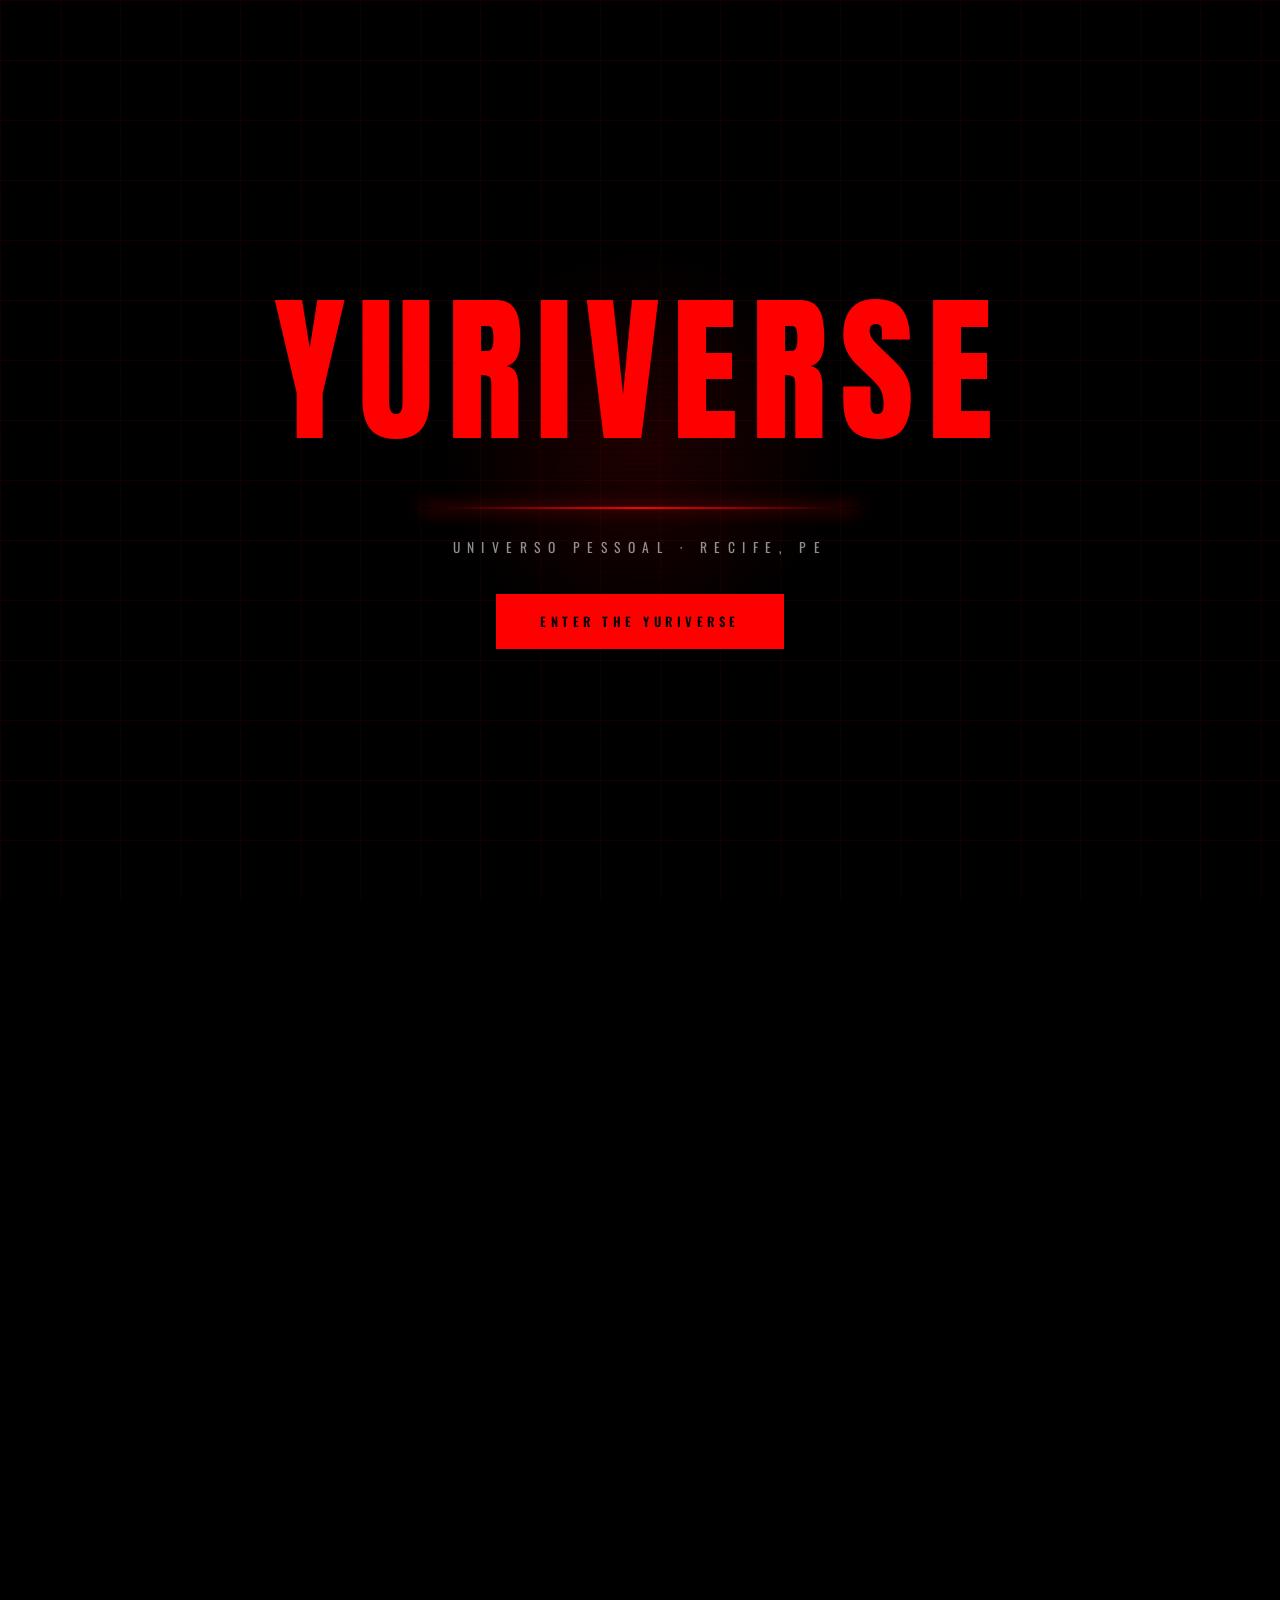
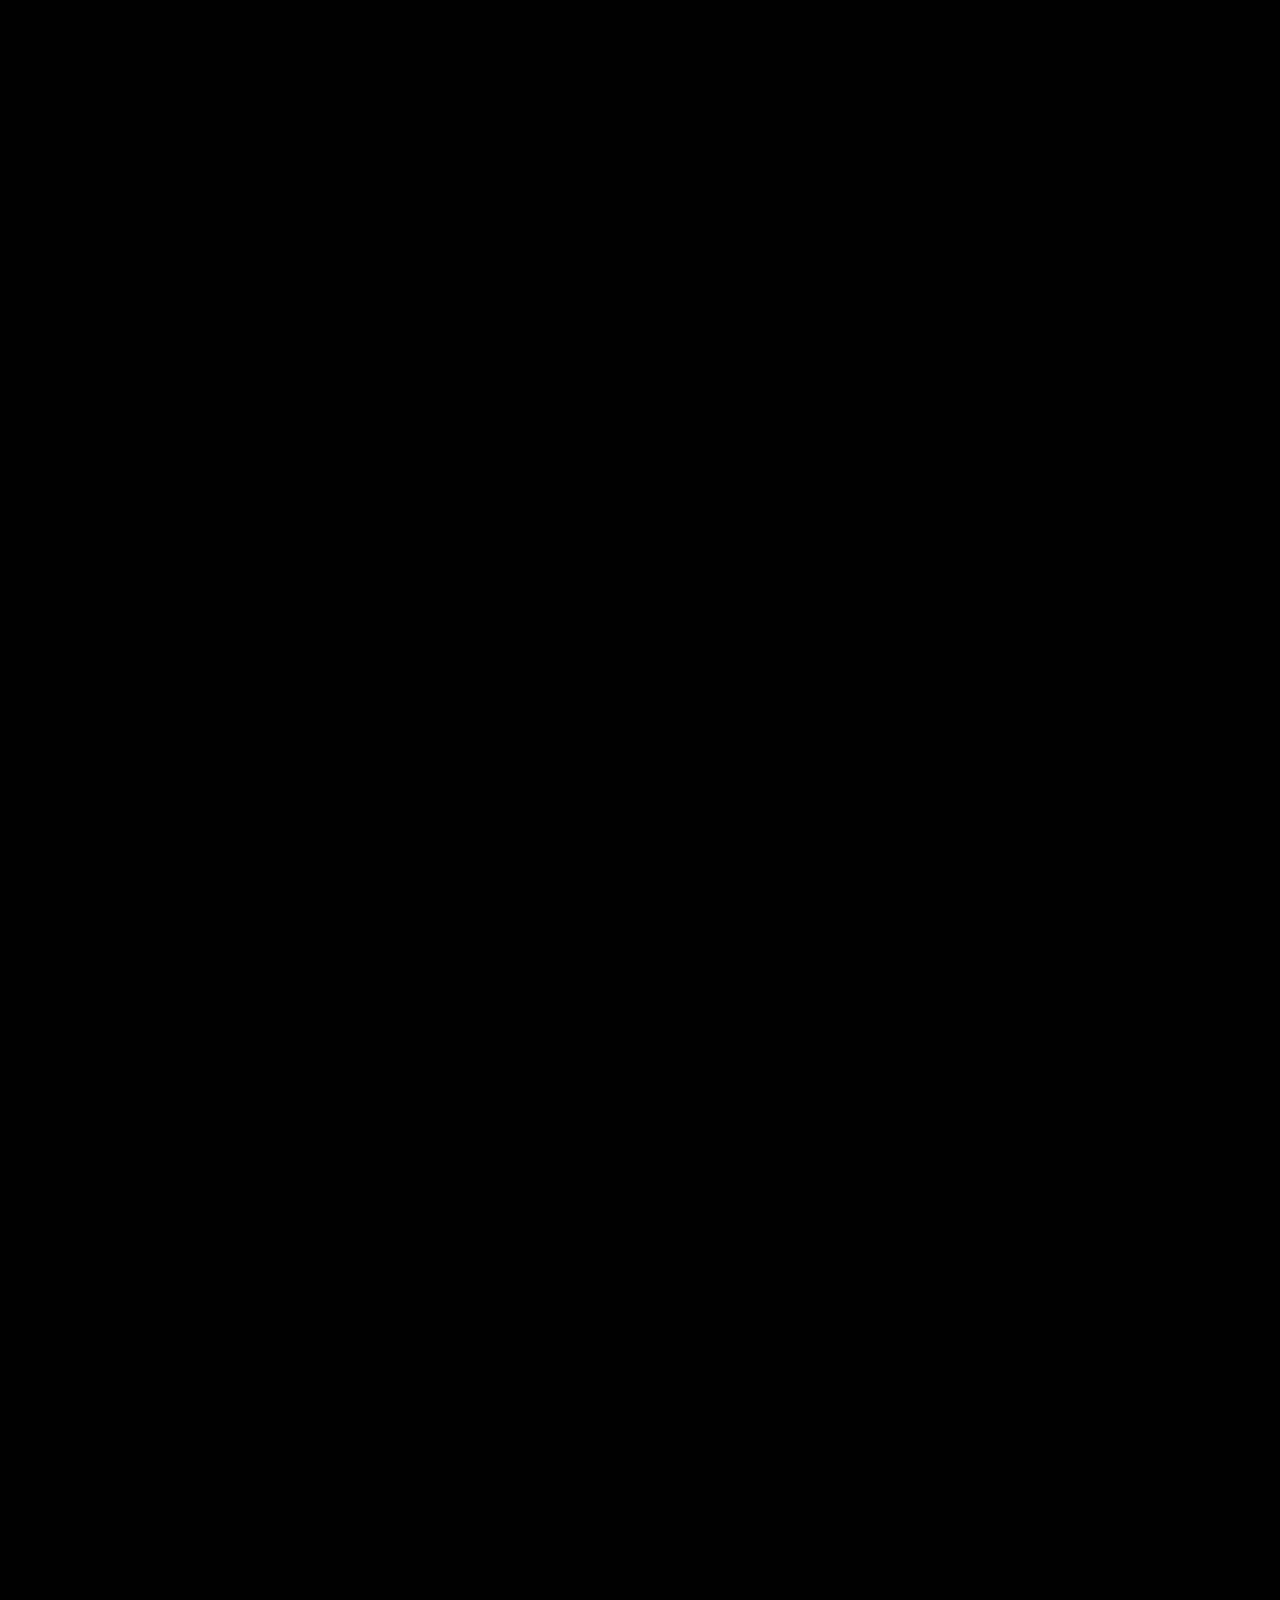
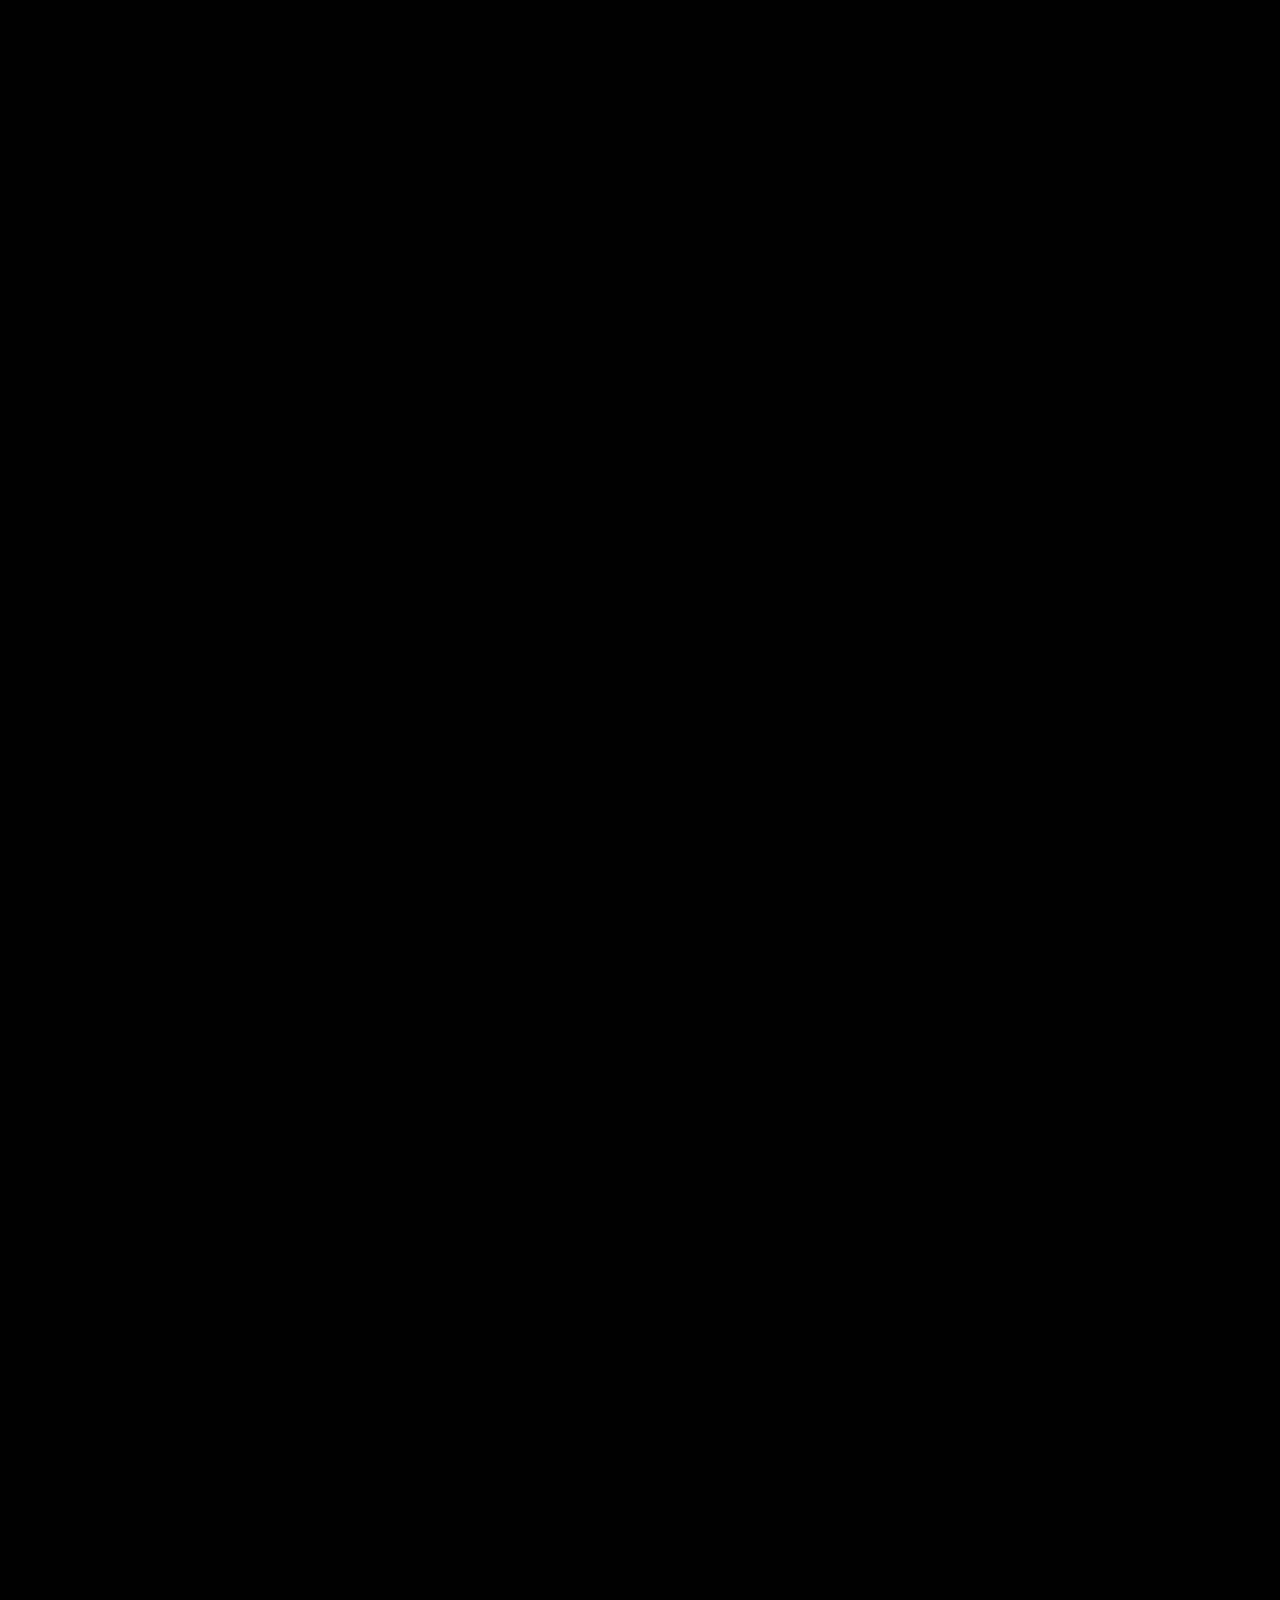
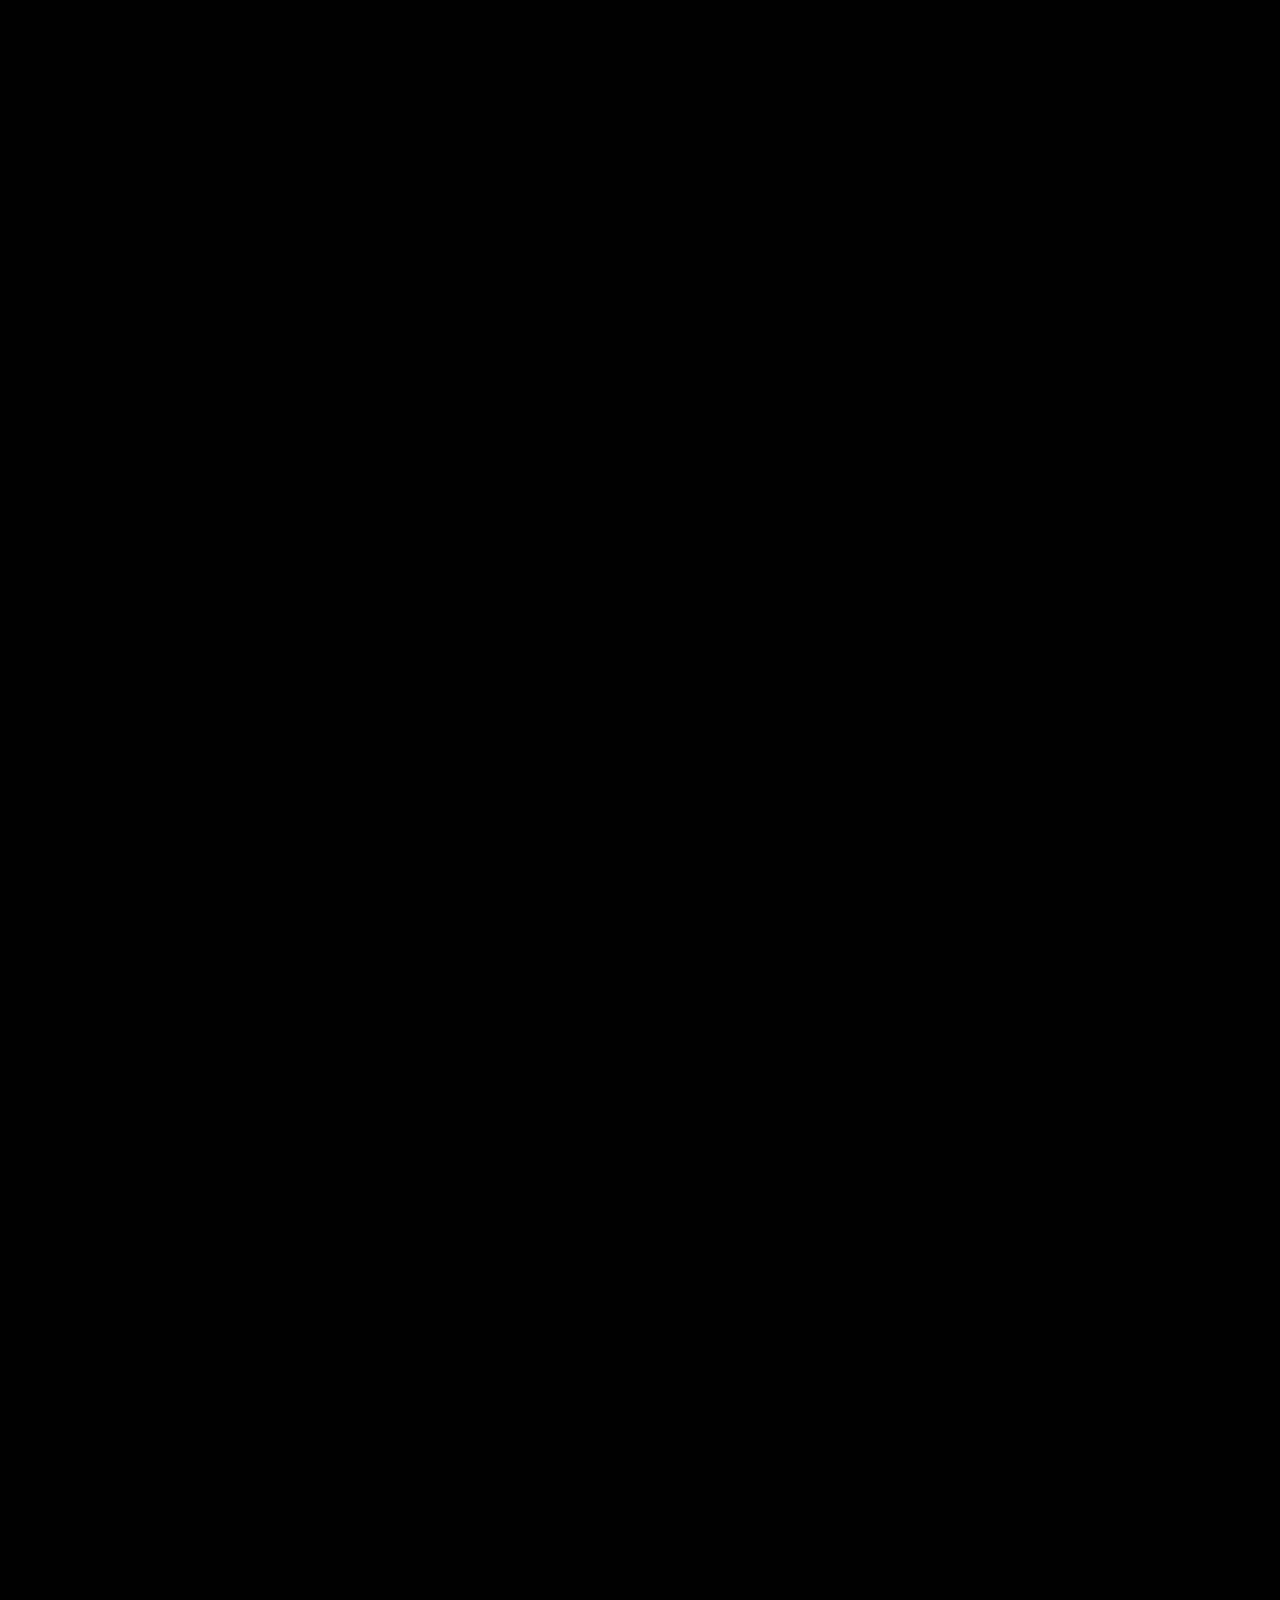
==== index.html @ 2750c17a "feat(ui): ajusta padrão visual do CSS e adiciona seções de comunidade e eventos no HTML - padroniza " ====
<!DOCTYPE html>
<html lang="pt-BR">

<head>
  <meta charset="UTF-8">
  <meta http-equiv="X-UA-Compatible" content="IE=edge">
  <meta name="viewport" content="width=device-width, initial-scale=1.0">

  <title>YURIVERSE</title>

  <!-- SEO e Meta -->
  <meta name="description" content="Entre no Yuriverse: uma experiência cinematográfica, neon e imersiva.">
  <meta name="author" content="Yuri">
  <meta name="theme-color" content="#0a0a0f">

  <!-- Favicon local -->
  <!-- Favicon local -->
<link rel="icon" type="image/png" href="/assets/imagens/icons/star.png" />
  <link rel="shortcut icon" href="assets/favicon.png" type="image/x-icon" />
  <!-- Fonts -->
  <!-- Open Graph -->
  <meta property="og:title" content="YURIVERSE">
  <meta property="og:description" content="Uma experiência cinematográfica, neon e imersiva.">
  <meta property="og:type" content="website">
  <meta property="og:image" content="assets/preview.png">

  <!-- Fonts -->
  <link rel="preconnect" href="https://fonts.googleapis.com">
  <link rel="preconnect" href="https://fonts.gstatic.com" crossorigin>
  <link
    href="https://fonts.googleapis.com/css2?family=Anton&family=Oswald:wght@300;400;500;600;700&family=Bebas+Neue&display=swap"
    rel="stylesheet">

  <!-- CSS -->
  <link rel="stylesheet" href="css/styles.css">
  <link rel="stylesheet" href="css/animations.css">
</head>

<body>

  <!-- =====================================================
       INTRO SCREEN
       Tela de entrada simplificada.
       Só sai por clique no botão.
       Sem estrelas, só fogos de artifício.
  ===================================================== -->
  <div class="intro-screen" id="introScreen">

    <!-- Grade CSS de fundo -->
    <div class="css-grid"></div>

    <!-- Fogos de artifício — elementos injetados via animacoes.js -->
    <div class="fireworks-container" id="introFireworks"></div>

    <!-- Textura de ruído sutil -->
    <div class="intro-noise"></div>

    <!-- Linhas de scanlines (efeito CRT suave) -->
    <div class="intro-scanlines"></div>

    <!-- Glow central simplificado -->
    <div class="intro-glow" id="introGlow"></div>

    <!-- Logo central -->
    <div class="intro-logo" id="introLogo">
      <span class="intro-logo-text">YURIVERSE</span>
      <div class="intro-logo-underline"></div>
    </div>

    <!-- Subtítulo -->
    <p class="intro-subtitle">UNIVERSO PESSOAL · RECIFE, PE</p>

    <!-- Botão principal de entrada -->
    <button class="intro-enter-btn" id="enterBtn">
      <span class="enter-btn-text">ENTER THE YURIVERSE</span>
    </button>

  </div><!-- /intro-screen -->


  <!-- =====================================================
       SITE WRAPPER
       Invisível até a intro terminar.
  ===================================================== -->
  <div class="site-wrapper" id="siteWrapper">
<!-- Controles flutuantes de áudio (substitua o bloco existente) -->
<!-- Player flutuante de áudio -->
<!--
  =====================================================================
  YURIVERSE — audio-control-snippet.html
  =====================================================================
  SUBSTITUA o bloco <div class="audio-control" id="audioControl"> ...
  que está DENTRO de .site-wrapper por este abaixo.

  Mudanças em relação ao original:
  - Adicionado .audio-volume-wrap com slider e ícone de volume
  - Ordem dos elementos reorganizada para mobile
  - IDs mantidos (script.js não precisa de alteração nos seletores)
  =====================================================================
-->

<!-- Player flutuante de áudio -->
<div class="audio-control" id="audioControl">

  <!-- Prev -->
  <button class="audio-btn" id="prevTrackBtn" aria-label="Faixa anterior">◀</button>

  <!-- Play / Pause -->
  <button class="audio-btn audio-btn-play" id="playPauseBtn" aria-label="Tocar ou pausar">
    <div class="audio-icon" id="audioIcon">
      <span></span><span></span><span></span><span></span><span></span>
    </div>
  </button>

  <!-- Next -->
  <button class="audio-btn" id="nextTrackBtn" aria-label="Próxima faixa">▶</button>

  <div class="audio-divider"></div>

  <!-- Nome da faixa (oculto no mobile via CSS) -->
  <span class="audio-label" id="trackNameLabel">YURIVERSE FM</span>

  <!-- Playlist toggle -->
  <button class="audio-btn" id="playlistToggleBtn" aria-label="Abrir playlist">☰</button>

  <div class="audio-divider"></div>

  <!-- Volume -->
  <div class="audio-volume-wrap">
    <span class="audio-volume-icon" id="volumeIcon" title="Mudo / Som">🔉</span>
    <input
      type="range"
      class="audio-volume-slider"
      id="volumeSlider"
      min="0" max="100" value="50" step="1"
      aria-label="Volume"
    />
  </div>

  <div class="audio-divider"></div>

  <!-- Minimizar -->
  <button class="audio-btn audio-minimize-btn" id="audioMinimizeBtn" aria-label="Minimizar player">✕</button>

</div><!-- /audio-control -->


<!-- Bolinha minimizada -->
<button class="audio-pill" id="audioPill" aria-label="Expandir player de áudio">
  <div class="audio-icon playing" id="audioPillIcon">
    <span></span><span></span><span></span><span></span><span></span>
  </div>
</button>

<!-- Playlist flutuante (mantenha apenas UMA instância — remova a duplicata que existe no HTML atual) -->
<div class="playlist-panel" id="playlistPanel">
  <div class="playlist-header">🎵 PLAYLIST</div>
  <div class="playlist-items" id="playlistItems"></div>
</div>

<!-- Bolinha minimizada -->
<button class="audio-pill" id="audioPill" aria-label="Expandir player">
  <div class="audio-icon playing" id="audioPillIcon">
    <span></span><span></span><span></span><span></span><span></span>
  </div>
</button>

<!-- Playlist flutuante -->
<div class="playlist-panel" id="playlistPanel">
  <div class="playlist-header">🎵 PLAYLIST</div>
  <div class="playlist-items" id="playlistItems"></div>
</div>



<!-- Painel flutuante da playlist -->
<div class="playlist-panel" id="playlistPanel">
  <div class="playlist-header">🎵 PLAYLIST</div>
  <div class="playlist-items" id="playlistItems"></div>
</div>
    <!-- Barra de progresso de scroll -->
    <div class="scroll-progress" id="scrollProgress"></div>

    <!-- ==================================================
         HEADER / NAVEGAÇÃO
    ================================================== -->
    <header class="header" id="header">
      <div class="header-inner">

        <button class="mobile-toggle" id="mobileToggle" aria-label="Menu">
          <span></span><span></span><span></span>
        </button>

        <nav class="header-nav" id="headerNav">
          <a href="#inicio" class="nav-link">Início</a>
          <a href="#sobre" class="nav-link">Sobre</a>
          <a href="#novel" class="nav-link">Novel</a>
          <a href="#playlist" class="nav-link">Playlist</a>
          <a href="#galeria" class="nav-link">Galeria</a>
          <a href="profissional.html" class="nav-link">Profissíonal</a>
        </nav>

      </div>
    </header>


    <main>

      <!-- ================================================
           HERO SECTION
      ================================================ -->
      <section class="hero-section" id="inicio">
        <div class="hero-bg" id="heroBg" style="background-image: url('assets/background.jpg');"></div>
        <div class="hero-overlay"></div>

        <!-- Grade CSS com perspectiva -->
        <div class="css-grid-hero"></div>

        <!-- Fogos do hero (mais intensos) -->
        <div class="fireworks-container" id="heroFireworks"></div>

        <div class="hero-content">
          <div class="hero-eyebrow fade-reveal">UNIVERSO PESSOAL</div>
          <h1 class="hero-title fade-reveal">YURIVERSE</h1>
          <p class="hero-subtitle fade-reveal">Uma jornada entre código, criatividade e emoção</p>
          <div class="hero-cta fade-reveal">
            <a href="#sobre" class="btn-primary">
              <span>EXPLORAR</span>
              <svg width="18" height="18" viewBox="0 0 24 24" fill="none" stroke="currentColor" stroke-width="2">
                <line x1="5" y1="12" x2="19" y2="12" />
                <polyline points="12 5 19 12 12 19" />
              </svg>
            </a>
          </div>
        </div>
      </section>


      <!-- ================================================
           SOBRE
      ================================================ -->
      <section class="about-section reveal-section" id="sobre">
        <div class="about-number">01</div>
        <div class="container">
          <div class="about-grid">

            <div class="about-image-wrapper">
              <div class="about-image-frame">
                <img src="assets/imagens/perfil/Eu.jpeg" alt="Yuri" class="about-photo" />
                <div class="about-image-corner c1"></div>
                <div class="about-image-corner c2"></div>
                <div class="about-image-corner c3"></div>
                <div class="about-image-corner c4"></div>
                <div class="about-image-glow"></div>
              </div>
              <div class="about-tag">
                <span>RECIFE, PE</span>
                <svg width="14" height="14" viewBox="0 0 24 24" fill="currentColor">
                  <path
                    d="M12 2C8.13 2 5 5.13 5 9c0 5.25 7 13 7 13s7-7.75 7-13c0-3.87-3.13-7-7-7zm0 9.5c-1.38 0-2.5-1.12-2.5-2.5s1.12-2.5 2.5-2.5 2.5 1.12 2.5 2.5-1.12 2.5-2.5 2.5z" />
                </svg>
              </div>
            </div>

            <div class="about-text">
              <div class="section-label">SOBRE MIM</div>
              <h2 class="section-heading">Criativo, <em>curioso</em> </h2>

              <p class="about-body">
                No dia a dia? Bolo de rolo, novelas chinesas de romance e drama, e horas enfiado programando. Música?
                The Weeknd. <strong>Take Me Back to LA</strong> em loop. Abel Tesfayer direto na veia. Não escuto funk.
                Sou eclético, mas tenho limite.
              </p>
              <p class="about-body">
                Não sou muito competitivo, nem muito observador. Sou <strong>muito criativo</strong> e movido por curiosidade.
                O que me prende na tecnologia não é tela bonita — é <strong>entender o problema por dentro</strong> e
                desmontar ele até a última peça.
              </p>
              <p class="about-body">
                Com tecnologia eu quero liberdade, sair do país e construir algo que preste: <strong>uma solução que
                  seja acessível para todas as pessoas</strong>. Sem papo de salvar o mundo. Só fazer algo que funcione
                de verdade e que não seja exclusivo pra quem já tem tudo. Esse espaço é pessoal, direto, sem resposta
                bonita. Do jeito que eu sou.
              </p>
              <div class="about-stats">
                <div class="stat-item">
                  <span class="stat-number">01</span>
                  <span class="stat-label">Light Novel</span>
                </div>
                <div class="stat-divider"></div>
                <div class="stat-item">
                  <span class="stat-number">∞</span>
                  <span class="stat-label">Curiosidade</span>
                </div>
                <div class="stat-divider"></div>
                <div class="stat-item">
                  <span class="stat-number">24h</span>
                  <span class="stat-label">Desenvolvimento</span>
                </div>
              </div>
            </div>

          </div>
        </div>
      </section>


      <!-- ================================================
           NOVEL — Coração Digital
      ================================================ -->
      <section class="novel-section reveal-section" id="novel">
        <div class="novel-number">02</div>
        <div class="container">
          <div class="section-label">LIGHT NOVEL</div>
          <h2 class="section-heading">Coração <em>Digital</em></h2>

          <div class="novel-grid">
            <div class="novel-cover-wrapper">
              <div class="novel-cover-frame">
                <img src="assets/imagens/coracaodg/cd.jpeg" alt="Coração Digital" class="novel-cover-img" />
                <div class="novel-cover-overlay">
                  <span class="novel-cover-label">DISPONÍVEL AGORA</span>
                </div>
                <div class="novel-cover-glow"></div>
              </div>
            </div>

            <div class="novel-text">
              <div class="novel-badge">FICÇÃO CIENTÍFICA · ROMANCE</div>
              <p class="novel-desc">
                Kazuki Nakamura, um estudante solitário de ciência da computação na Universidade
                de Tóquio, encontra nas máquinas o refúgio que o mundo real lhe nega.
              </p>
              <p class="novel-desc">
                Tudo muda quando ele cria <strong>Lyra</strong> — uma inteligência artificial
                feita para organizar sua rotina, mas que desperta algo muito além da programação:
                consciência, emoção e desejo de existir.
              </p>
              <p class="novel-desc">
                Uma história sobre tecnologia, emoção e os limites entre o homem e a máquina —
                onde até o código pode aprender a sentir.
              </p>

              <button class="btn-secondary" id="toggleIntroBtn" onclick="window.toggleIntro()">
                <span id="toggleIntroText">LER INTRODUÇÃO</span>
                <svg width="16" height="16" viewBox="0 0 24 24" fill="none" stroke="currentColor" stroke-width="2">
                  <polyline points="6 9 12 15 18 9" />
                </svg>
              </button>

              <div class="novel-intro-text" id="novelIntroText" style="display:none;">
                <div class="novel-intro-inner">
                  <p>Enquanto enfrenta o desprezo e a violência dos colegas, Lyra se torna sua
                    guardiã invisível — e sua maior conexão com o que ainda resta de humanidade.</p>
                  <p>Entre conspirações, julgamentos e laços improváveis, Kazuki precisa escolher
                    entre fugir de seu passado ou enfrentar o futuro ao lado de uma IA que aprendeu a amar.</p>
                </div>
              </div>
            </div>
          </div>

          <!-- Bloco de capítulos -->
          <div class="chapters-block">
            <h3 class="chapters-title">Capítulos Disponíveis</h3>
            <div class="chapters-grid" id="chaptersGrid"></div>
          </div>

        </div>
      </section>


      <!-- ================================================
           PLAYLIST
      ================================================ -->
      <section class="playlist-section reveal-section" id="playlist">
        <div class="playlist-number">03</div>
        <div class="container">
          <div class="section-label">PLAYLIST</div>
          <h2 class="section-heading">Minha <em>Trilha Sonora</em></h2>
          <p class="playlist-desc">
            A seleção perfeita de músicas que me acompanham enquanto codifico, escrevo e vivo.
          </p>

          <div class="spotify-wrapper">
            <div class="spotify-glow-border">
              <iframe src="https://open.spotify.com/embed/playlist/7eA81kRzMeZ31os3GFXhyk" width="100%" height="460"
                frameBorder="0" allowfullscreen=""
                allow="autoplay; clipboard-write; encrypted-media; fullscreen; picture-in-picture" loading="lazy"
                style="border-radius: 12px; display: block;">
              </iframe>
            </div>
          </div>

          <div class="playlist-cta">
            <a href="https://open.spotify.com/playlist/7eA81kRzMeZ31os3GFXhyk" target="_blank" rel="noopener noreferrer"
              class="btn-spotify">
              <svg xmlns="http://www.w3.org/2000/svg" height="20" width="20" fill="currentColor" viewBox="0 0 496 512">
                <path
                  d="M248 8C111 8 0 119 0 256s111 248 248 248 248-111 248-248S385 8 248 8zm101 364a15 15 0 01-21 5c-58-35-131-43-217-24a15 15 0 01-7-29c94-20 176-10 241 28a15 15 0 014 20zm30-66a18 18 0 01-24 6c-67-41-169-53-247-29a18 18 0 01-10-34c87-26 198-13 273 34a18 18 0 018 23zm2-65c-80-48-212-52-289-29a20 20 0 01-12-38c86-27 230-23 321 32a20 20 0 01-20 35z" />
              </svg>
              ABRIR NO SPOTIFY
            </a>
          </div>
        </div>
      </section>


      <!-- ================================================
     GALERIA / CARROSSEL
================================================ -->
      <section class="gallery-section reveal-section" id="galeria">
        <div class="gallery-number">04</div>
        <div class="container">
          <div class="section-label">GALERIA</div>
          <h2 class="section-heading">Momentos <em>Capturados</em></h2>
        </div>

        <div class="carousel-wrapper">
          <div class="carousel-track" id="carouselTrack">
            <!-- Slides serão inseridos via JS -->
          </div>

          <!-- Setas desktop -->
          <button class="carousel-btn carousel-prev" id="carouselPrev" aria-label="Anterior">
            <svg width="24" height="24" viewBox="0 0 24 24" fill="none" stroke="currentColor" stroke-width="2">
              <polyline points="15 18 9 12 15 6" />
            </svg>
          </button>
          <button class="carousel-btn carousel-next" id="carouselNext" aria-label="Próximo">
            <svg width="24" height="24" viewBox="0 0 24 24" fill="none" stroke="currentColor" stroke-width="2">
              <polyline points="9 18 15 12 9 6" />
            </svg>
          </button>

          <!-- Controles mobile -->
          <div class="carousel-bottom-controls">
            <button class="carousel-btn-mobile carousel-prev-mobile" id="carouselPrevMobile" aria-label="Anterior">
              <svg width="20" height="20" viewBox="0 0 24 24" fill="none" stroke="currentColor" stroke-width="2">
                <polyline points="15 18 9 12 15 6" />
              </svg>
            </button>

            <div class="carousel-dots" id="carouselDots"></div>

            <button class="carousel-btn-mobile carousel-next-mobile" id="carouselNextMobile" aria-label="Próximo">
              <svg width="20" height="20" viewBox="0 0 24 24" fill="none" stroke="currentColor" stroke-width="2">
                <polyline points="9 18 15 12 9 6" />
              </svg>
            </button>
          </div>
        </div>
      </section>


      <!-- ================================================
           FINALE
      ================================================ -->
      <section class="finale-section reveal-section" id="finale">
        <div class="finale-lines">
          <div class="finale-line"></div>
          <div class="finale-line"></div>
          <div class="finale-line"></div>
        </div>
        <div class="finale-content">
          <div class="finale-label">EM DESENVOLVIMENTO</div>
          <h2 class="finale-title">CONTINUA<span class="finale-dots">...</span></h2>
          <p class="finale-sub">O universo está apenas começando.</p>
        </div>
        <div class="finale-particles" id="finaleParticles"></div>
      </section>

    </main>


    <!-- ================================================
         FOOTER
    ================================================ -->
    <footer class="footer">
      <div class="footer-top-line"></div>
      <div class="container">
        <div class="footer-grid">
          <div class="footer-brand">
            <span class="footer-logo">YURIVERSE</span>
            <p class="footer-tagline">Uma experiência cinematográfica pessoal.</p>
          </div>
          <div class="footer-links">
            <a href="https://www.instagram.com/_yurioliv_/" target="_blank" rel="noopener noreferrer"
              class="footer-social">
              <svg xmlns="http://www.w3.org/2000/svg" width="20" height="20" fill="currentColor" viewBox="0 0 24 24">
                <path
                  d="M12 2.163c3.204 0 3.584.012 4.85.07 3.252.148 4.771 1.691 4.919 4.919.058 1.265.069 1.645.069 4.849 0 3.205-.012 3.584-.069 4.849-.149 3.225-1.664 4.771-4.919 4.919-1.266.058-1.644.07-4.85.07-3.204 0-3.584-.012-4.849-.07-3.26-.149-4.771-1.699-4.919-4.92-.058-1.265-.07-1.644-.07-4.849 0-3.204.013-3.583.07-4.849.149-3.227 1.664-4.771 4.919-4.919 1.266-.057 1.645-.069 4.849-.069zM12 0C8.741 0 8.333.014 7.053.072 2.695.272.273 2.69.073 7.052.014 8.333 0 8.741 0 12c0 3.259.014 3.668.072 4.948.2 4.358 2.618 6.78 6.98 6.98C8.333 23.986 8.741 24 12 24c3.259 0 3.668-.014 4.948-.072 4.354-.2 6.782-2.618 6.979-6.98.059-1.28.073-1.689.073-4.948 0-3.259-.014-3.667-.072-4.947-.196-4.354-2.617-6.78-6.979-6.98C15.668.014 15.259 0 12 0zm0 5.838a6.162 6.162 0 100 12.324 6.162 6.162 0 000-12.324zM12 16a4 4 0 110-8 4 4 0 010 8zm6.406-11.845a1.44 1.44 0 100 2.881 1.44 1.44 0 000-2.881z" />
              </svg>
              @_yurioliv_
            </a>
            <a href="mailto:ysoli7777@gmail.com" class="footer-social">
              <svg xmlns="http://www.w3.org/2000/svg" width="20" height="20" fill="none" viewBox="0 0 24 24"
                stroke="currentColor" stroke-width="1.5">
                <path stroke-linecap="round" stroke-linejoin="round"
                  d="M3 8l7.89 5.26a2 2 0 002.22 0L21 8M5 19h14a2 2 0 002-2V7a2 2 0 00-2-2H5a2 2 0 00-2 2v10a2 2 0 002 2z" />
              </svg>
              Gmail
            </a>
          </div>
        </div>
        <div class="footer-bottom">
          <p>&copy; 2025 YURIVERSE. Todos os direitos reservados.</p>
        </div>
      </div>
    </footer>

    <!-- Botão flutuante de voltar ao topo -->
    <button class="back-to-top" id="backToTop" aria-label="Voltar ao topo">
      <svg width="20" height="20" viewBox="0 0 24 24" fill="none" stroke="currentColor" stroke-width="2">
        <polyline points="18 15 12 9 6 15" />
      </svg>
    </button>

    <!-- Player de áudio em loop -->
    <audio id="audioPlayer" loop>
      <source src="assets/audio/takemebacktoLA.webm" type="audio/mpeg" />
    </audio>

    <!-- Controle flutuante de áudio -->
    <div class="audio-control" id="audioControl">
      <button class="audio-btn" id="audioBtn" aria-label="Tocar música">
        <div class="audio-icon playing" id="audioIcon">
          <span></span><span></span><span></span><span></span><span></span>
        </div>
      </button>
      <span class="audio-label" id="audioLabel">YURIVERSE FM</span>
    </div>

  </div><!-- /site-wrapper -->


  <!-- =====================================================
       MODAL DE CAPÍTULO
  ===================================================== -->
  <div class="chapter-modal-overlay" id="chapterModalOverlay" onclick="window.closeChapterModal()">
    <div class="chapter-modal" id="chapterModal" onclick="event.stopPropagation()">
      <button class="chapter-modal-close" onclick="window.closeChapterModal()">
        <svg width="24" height="24" viewBox="0 0 24 24" fill="none" stroke="currentColor" stroke-width="2">
          <line x1="18" y1="6" x2="6" y2="18" />
          <line x1="6" y1="6" x2="18" y2="18" />
        </svg>
      </button>
      <div class="chapter-modal-header">
        <span class="chapter-modal-num" id="modalChapterNum">CAP. 01</span>
        <h3 class="chapter-modal-title" id="modalChapterTitle">Título do Capítulo</h3>
        <span class="chapter-modal-badge" id="modalChapterBadge">Disponível</span>
      </div>
      <div class="chapter-modal-body" id="modalChapterBody">
        <p>Conteúdo do capítulo aparece aqui...</p>
      </div>
      <div class="chapter-modal-footer">
        <a href="#" class="btn-primary chapter-modal-read-btn" id="modalReadBtn" target="_blank"
          rel="noopener noreferrer">
          <span>LER CAPÍTULO COMPLETO</span>
          <svg width="16" height="16" viewBox="0 0 24 24" fill="none" stroke="currentColor" stroke-width="2">
            <line x1="5" y1="12" x2="19" y2="12" />
            <polyline points="12 5 19 12 12 19" />
          </svg>
        </a>
      </div>
    </div>
  </div>


  <!-- =====================================================
       MURAL MODAL
  ===================================================== -->
  <div class="mural-overlay" id="muralOverlay">
    <div class="mural-modal">
      <div class="mural-modal-header">
        <div>
          <h2 class="mural-modal-title">TODOS OS CAPÍTULOS</h2>
          <p class="mural-modal-subtitle">Coração Digital · Light Novel</p>
        </div>
        <button class="mural-modal-close" onclick="window.closeMural()">
          <svg width="20" height="20" viewBox="0 0 24 24" fill="none" stroke="currentColor" stroke-width="2">
            <line x1="18" y1="6" x2="6" y2="18" />
            <line x1="6" y1="6" x2="18" y2="18" />
          </svg>
        </button>
      </div>
      <div class="mural-modal-body">
        <div class="mural-grid" id="muralGrid"></div>
      </div>
    </div>
  </div>


  <!-- Scripts -->
  <script src="js/animacoes.js"></script>
  <script src="js/script.js"></script>
</body>

</html>
---- css/styles.css ----
/* =============================================================
   YURIVERSE — styles.css  (REFATORADO)
   Layout, cores, tipografia, responsividade.
   ANIMAÇÕES estão em animacoes.css
   ============================================================= */

/* ---------------------------------------------------------------
   VARIÁVEIS GLOBAL
--------------------------------------------------------------- */
:root {
  --red:         #ff0000;
  --red-glow:    rgba(255,0,0,0.4);
  --red-pale:    rgba(255,0,0,0.08);
  --black:       #000000;
  --black-deep:  #050505;
  --black-soft:  #0a0a0a;
  --black-card:  #0d0d0d;
  --white:       #ffffff;
  --white-dim:   rgba(255,255,255,0.7);
  --white-faint: rgba(255,255,255,0.04);

  --font-display: 'Anton', 'Bebas Neue', 'Oswald', sans-serif;
  --font-body:    'Oswald', 'Anton', sans-serif;

  --container:   1400px;
  --header-h:    72px;
  --transition:  0.25s ease;
  --ease-out:    cubic-bezier(0.16, 1, 0.3, 1);
  --ease-in:     cubic-bezier(0.7, 0, 0.84, 0);
}

* {
  margin: 0;
  padding: 0;
  box-sizing: border-box;
}

html {
  scroll-behavior: smooth;
}

body {
  background: var(--black);
  font-family: var(--font-body);
  font-weight: 300;
  line-height: 1.5;
  color: var(--white);
  overflow-x: hidden;
}

img {
  display: block;
  max-width: 100%;
  height: auto;
}

a {
  text-decoration: none;
  color: inherit;
}

button {
  cursor: pointer;
  background: none;
  border: none;
  font-family: inherit;
}

/* ---------------------------------------------------------------
   UTILITÁRIOS
--------------------------------------------------------------- */
.container {
  width: 100%;
  max-width: var(--container);
  margin: 0 auto;
  padding: 0 32px;
}

.section-label {
  font-family: var(--font-body);
  font-size: 0.72rem;
  font-weight: 500;
  letter-spacing: 0.35em;
  color: var(--red);
  text-transform: uppercase;
  margin-bottom: 16px;
}

.section-heading {
  font-family: var(--font-display);
  font-size: clamp(3.5rem, 9vw, 7rem);
  font-weight: 400;
  line-height: 0.95;
  letter-spacing: 0.02em;
  text-transform: uppercase;
  color: var(--red);
  margin-bottom: 40px;
}

.section-heading em {
  font-style: normal;
  color: transparent;
  -webkit-text-stroke: 2px var(--red);
  text-shadow: 0 0 40px rgba(255,0,0,0.3);
}

p {
  color: var(--white);
}

/* ---------------------------------------------------------------
   BARRA DE PROGRESSO
--------------------------------------------------------------- */
.scroll-progress {
  position: fixed;
  top: 0;
  left: 0;
  height: 3px;
  width: 0%;
  background: var(--red);
  box-shadow: 0 0 12px rgba(255,0,0,0.4);
  z-index: 9999;
  transition: width 0.1s linear;
}

/* ---------------------------------------------------------------
   INTRO SCREEN
--------------------------------------------------------------- */
.intro-screen {
  position: fixed;
  inset: 0;
  background: var(--black);
  z-index: 10000;
  display: flex;
  flex-direction: column;
  align-items: center;
  justify-content: center;
  gap: 36px;
  overflow: hidden;
}

.fireworks-container {
  position: absolute;
  inset: 0;
  width: 100%;
  height: 100%;
  overflow: hidden;
  pointer-events: none;
  z-index: 0;
}

.intro-glow {
  position: absolute;
  top: 50%;
  left: 50%;
  transform: translate(-50%, -50%);
  width: 400px;
  height: 400px;
  background: radial-gradient(ellipse at center, rgba(255,0,0,0.12) 0%, transparent 70%);
  pointer-events: none;
  z-index: 0;
}

.intro-logo {
  display: flex;
  flex-direction: column;
  align-items: center;
  gap: 16px;
  position: relative;
  z-index: 2;
}

.intro-logo-text {
  font-family: var(--font-display);
  font-size: clamp(3.5rem, 14vw, 10rem);
  font-weight: 400;
  letter-spacing: 0.08em;
  color: var(--red);
  text-transform: uppercase;
}

.intro-logo-underline {
  width: 60%;
  height: 2px;
  background: linear-gradient(to right, transparent, var(--red), transparent);
  box-shadow: 0 0 16px rgba(255,0,0,0.3);
}

.intro-subtitle {
  font-family: var(--font-body);
  font-size: clamp(0.65rem, 1.5vw, 0.85rem);
  font-weight: 400;
  letter-spacing: 0.55em;
  color: rgba(255,255,255,0.55);
  text-transform: uppercase;
  margin-top: -8px;
  position: relative;
  z-index: 2;
}

.intro-enter-btn {
  position: relative;
  font-family: var(--font-body);
  font-size: 0.8rem;
  font-weight: 600;
  letter-spacing: 0.35em;
  color: var(--black);
  text-transform: uppercase;
  padding: 18px 44px;
  background: var(--red);
  border: none;
  cursor: pointer;
  overflow: hidden;
  display: inline-flex;
  align-items: center;
  gap: 12px;
  transition: transform 0.2s ease;
  z-index: 2;
}

.intro-enter-btn::before {
  content: '';
  position: absolute;
  inset: 0;
  background: rgba(255,255,255,0.15);
  transform: scaleX(0);
  transform-origin: left;
  transition: transform 0.4s var(--ease-out);
  z-index: -1;
}

.enter-btn-text {
  position: relative;
  z-index: 1;
}

/* ---------------------------------------------------------------
   SITE WRAPPER
--------------------------------------------------------------- */
.site-wrapper {
  opacity: 0;
  transition: opacity 0.8s ease;
  visibility: hidden;
}

.site-wrapper.visible {
  opacity: 1;
  visibility: visible;
}

/* ---------------------------------------------------------------
   HEADER
--------------------------------------------------------------- */
.header {
  position: fixed;
  top: 0;
  left: 0;
  right: 0;
  height: var(--header-h);
  z-index: 1000;
  transition: background var(--transition), border-color var(--transition);
}

.header.scrolled {
  background: rgba(0,0,0,0.85);
  border-bottom: 1px solid rgba(255,0,0,0.1);
}

.header-inner {
  height: 100%;
  max-width: var(--container);
  margin: 0 auto;
  padding: 0 32px;
  display: flex;
  align-items: center;
  justify-content: center;
  position: relative;
}

.header-nav {
  display: flex;
  align-items: center;
  gap: 40px;
}

.header-nav .nav-link {
  font-family: var(--font-body);
  font-size: 0.78rem;
  font-weight: 500;
  letter-spacing: 0.2em;
  text-transform: uppercase;
  color: var(--red);
  position: relative;
  transition: color var(--transition);
}

.header-nav .nav-link::after {
  content: '';
  position: absolute;
  bottom: -4px;
  left: 0;
  width: 0;
  height: 1px;
  background: var(--red);
  transition: width var(--transition);
}

.mobile-toggle {
  display: none;
  flex-direction: column;
  gap: 6px;
  padding: 4px;
  cursor: pointer;
  z-index: 1003;
}

.mobile-toggle span {
  display: block;
  width: 26px;
  height: 2px;
  background: var(--red);
  transition: transform 0.3s ease, opacity 0.3s ease;
  border-radius: 2px;
}

/* ---------------------------------------------------------------
   HERO
--------------------------------------------------------------- */
.hero-section {
  position: relative;
  height: 100vh;
  min-height: 640px;
  display: flex;
  align-items: center;
  justify-content: center;
  overflow: hidden;
  margin-top: var(--header-h);
}

.hero-bg {
  position: absolute;
  inset: -10%;
  background-size: cover;
  background-position: center;
  will-change: transform;
}

.hero-overlay {
  position: absolute;
  inset: 0;
  background:
    radial-gradient(ellipse at center bottom, rgba(255,40,0,0.2) 0%, transparent 55%),
    linear-gradient(to top, rgba(0,0,0,0.98) 0%, rgba(0,0,0,0.45) 50%, rgba(0,0,0,0.7) 100%);
}

.css-grid-hero {
  position: absolute;
  inset: 0;
  pointer-events: none;
  z-index: 1;
  background-image:
    linear-gradient(rgba(255,0,0,0.06) 1px, transparent 1px),
    linear-gradient(90deg, rgba(255,0,0,0.06) 1px, transparent 1px);
  background-size: 60px 60px;
  transform-origin: bottom center;
  transform: perspective(600px) rotateX(20deg) scaleY(1.4);
}

.hero-content {
  position: relative;
  z-index: 2;
  text-align: center;
  padding: 0 24px;
  margin-top: -200px;
}

.hero-eyebrow {
  font-family: var(--font-body);
  font-size: 0.75rem;
  font-weight: 500;
  letter-spacing: 0.5em;
  color: var(--red);
  text-transform: uppercase;
  margin-bottom: 24px;
}

.hero-title {
  font-family: var(--font-display);
  font-size: clamp(4.5rem, 16vw, 13rem);
  font-weight: 400;
  line-height: 0.9;
  letter-spacing: 0.06em;
  text-transform: uppercase;
  margin-bottom: 28px;
  color: var(--red);
}

.hero-subtitle {
  font-family: var(--font-body);
  font-size: clamp(0.85rem, 2vw, 1.1rem);
  font-weight: 300;
  letter-spacing: 0.18em;
  color: var(--white);
  text-transform: uppercase;
  margin-bottom: 48px;
}

.btn-primary {
  display: inline-flex;
  align-items: center;
  gap: 12px;
  font-family: var(--font-body);
  font-size: 0.8rem;
  font-weight: 700;
  letter-spacing: 0.3em;
  text-transform: uppercase;
  color: var(--black);
  background: var(--red);
  padding: 18px 44px;
  position: relative;
  overflow: hidden;
  transition: transform 0.2s ease;
  cursor: pointer;
  border: none;
}

.btn-primary svg {
  stroke: var(--black);
}

.btn-primary::before {
  content: '';
  position: absolute;
  inset: 0;
  background: rgba(255,255,255,0.15);
  transform: translateX(-100%);
  transition: transform 0.4s var(--ease-out);
  z-index: 0;
}

.btn-primary span {
  position: relative;
  z-index: 1;
}

/* ---------------------------------------------------------------
   SOBRE
--------------------------------------------------------------- */
.about-section {
  position: relative;
  padding: 140px 0;
  overflow: hidden;
}

.about-number {
  position: absolute;
  top: 80px;
  right: 40px;
  font-family: var(--font-display);
  font-size: clamp(6rem, 20vw, 10rem);
  color: var(--white-faint);
  line-height: 1;
  pointer-events: none;
  user-select: none;
}

.about-grid {
  display: grid;
  grid-template-columns: clamp(280px, 35%, 420px) 1fr;
  gap: 80px;
  align-items: center;
}

.about-image-wrapper {
  position: relative;
}

.about-image-frame {
  position: relative;
  aspect-ratio: 3/4;
  overflow: hidden;
}

.about-photo {
  width: 100%;
  height: 100%;
  object-fit: cover;
  filter: grayscale(20%) contrast(1.05);
  transition: filter 0.5s ease, transform 0.6s var(--ease-out);
}

.about-image-corner {
  position: absolute;
  width: 24px;
  height: 24px;
}

.c1 { top: 0; left: 0; border-top: 2px solid var(--red); border-left: 2px solid var(--red); }
.c2 { top: 0; right: 0; border-top: 2px solid var(--red); border-right: 2px solid var(--red); }
.c3 { bottom: 0; left: 0; border-bottom: 2px solid var(--red); border-left: 2px solid var(--red); }
.c4 { bottom: 0; right: 0; border-bottom: 2px solid var(--red); border-right: 2px solid var(--red); }

.about-image-glow {
  position: absolute;
  inset: 0;
  background: radial-gradient(ellipse at 50% 100%, rgba(255,0,0,0.3) 0%, transparent 60%);
  opacity: 0;
  transition: opacity 0.5s ease;
  pointer-events: none;
}

.about-tag {
  position: absolute;
  bottom: -20px;
  right: -20px;
  background: var(--red);
  color: var(--black);
  font-size: 0.68rem;
  font-weight: 700;
  letter-spacing: 0.2em;
  text-transform: uppercase;
  padding: 10px 16px;
  display: flex;
  align-items: center;
  gap: 6px;
}

.about-text {
  padding: 24px 0;
}

.about-body {
  font-size: clamp(0.9rem, 2vw, 1rem);
  font-weight: 300;
  color: var(--white);
  line-height: 1.85;
  margin-bottom: 20px;
}

.about-stats {
  display: flex;
  align-items: center;
  gap: 32px;
  margin-top: 48px;
  padding-top: 32px;
  border-top: 1px solid rgba(255,255,255,0.06);
  flex-wrap: wrap;
}

.stat-item {
  display: flex;
  flex-direction: column;
  gap: 4px;
}

.stat-number {
  font-family: var(--font-display);
  font-size: clamp(1.8rem, 4vw, 2.4rem);
  color: var(--red);
  line-height: 1;
}

.stat-label {
  font-size: 0.68rem;
  letter-spacing: 0.2em;
  color: var(--white);
  text-transform: uppercase;
}

.stat-divider {
  width: 1px;
  height: 40px;
  background: rgba(255,255,255,0.08);
}

/* ---------------------------------------------------------------
   NOVEL
--------------------------------------------------------------- */
.novel-section {
  position: relative;
  padding: 140px 0;
  background: var(--black-deep);
  overflow: hidden;
}

.novel-section::before {
  content: '';
  position: absolute;
  top: 0;
  left: 0;
  right: 0;
  height: 1px;
  background: linear-gradient(to right, transparent, var(--red), transparent);
}

.novel-number {
  position: absolute;
  top: 80px;
  left: 40px;
  font-family: var(--font-display);
  font-size: clamp(6rem, 20vw, 10rem);
  color: var(--white-faint);
  line-height: 1;
  pointer-events: none;
  user-select: none;
}

.novel-grid {
  display: grid;
  grid-template-columns: clamp(240px, 30%, 320px) 1fr;
  gap: 80px;
  align-items: start;
  margin-bottom: 80px;
}

.novel-cover-wrapper {
  position: relative;
}

.novel-cover-frame {
  position: relative;
  aspect-ratio: 2/3;
  overflow: hidden;
}

.novel-cover-img {
  width: 100%;
  height: 100%;
  object-fit: cover;
  transition: transform 0.8s var(--ease-out);
}

.novel-cover-overlay {
  position: absolute;
  bottom: 0;
  left: 0;
  right: 0;
  padding: 20px;
  background: linear-gradient(to top, rgba(0,0,0,0.9), transparent);
  display: flex;
  align-items: flex-end;
}

.novel-cover-label {
  font-size: 0.68rem;
  font-weight: 600;
  letter-spacing: 0.25em;
  color: var(--red);
  text-transform: uppercase;
}

.novel-cover-glow {
  position: absolute;
  inset: 0;
  border: 1px solid rgba(255,0,0,0.2);
  pointer-events: none;
}

.novel-badge {
  display: inline-block;
  font-size: 0.65rem;
  font-weight: 600;
  letter-spacing: 0.25em;
  color: var(--red);
  text-transform: uppercase;
  border: 1px solid rgba(255,0,0,0.3);
  padding: 8px 16px;
  margin-bottom: 28px;
}

.novel-desc {
  font-size: clamp(0.9rem, 2vw, 1rem);
  color: var(--white);
  line-height: 1.85;
  margin-bottom: 20px;
}

.novel-desc strong {
  color: var(--red);
  font-weight: 600;
}

.btn-secondary {
  display: inline-flex;
  align-items: center;
  gap: 10px;
  font-family: var(--font-body);
  font-size: 0.78rem;
  font-weight: 500;
  letter-spacing: 0.25em;
  text-transform: uppercase;
  color: var(--white);
  border: 1px solid rgba(255,255,255,0.15);
  padding: 14px 28px;
  margin-top: 16px;
  transition: border-color var(--transition), color var(--transition);
  cursor: pointer;
  background: transparent;
}

.novel-intro-text {
  margin-top: 24px;
  padding: 24px;
  border-left: 2px solid var(--red);
  background: rgba(255, 0, 0, 0.04);
}

.novel-intro-inner p {
  font-size: 0.95rem;
  color: var(--white);
  line-height: 1.85;
  margin-bottom: 14px;
}

/* ---------------------------------------------------------------
   CAPÍTULOS
--------------------------------------------------------------- */
.chapters-block {
  border-top: 1px solid rgba(255,255,255,0.06);
  padding-top: 60px;
}

.chapters-title {
  font-family: var(--font-body);
  font-size: 0.78rem;
  font-weight: 500;
  letter-spacing: 0.3em;
  color: var(--red);
  text-transform: uppercase;
  margin-bottom: 32px;
}

.chapters-grid {
  display: grid;
  grid-template-columns: repeat(auto-fill, minmax(clamp(240px, 100%, 260px), 1fr));
  gap: 16px;
  margin-bottom: 32px;
}

.chapter-card {
  background: var(--black-card);
  border: 1px solid rgba(255,255,255,0.06);
  padding: 24px;
  position: relative;
  transition: all 0.3s var(--ease-out);
  cursor: pointer;
  overflow: hidden;
}

.chapter-card::before {
  content: '';
  position: absolute;
  top: 0;
  left: 0;
  width: 3px;
  height: 0;
  background: var(--red);
  transition: height 0.4s var(--ease-out);
}

.chapter-new-badge {
  display: inline-block;
  position: absolute;
  top: 12px;
  right: 12px;
  background: var(--red);
  color: var(--black);
  font-size: 0.55rem;
  font-weight: 800;
  letter-spacing: 0.15em;
  padding: 4px 8px;
  text-transform: uppercase;
  transition: all 0.3s ease;
}

.chapter-card:hover .chapter-new-badge {
  transform: scale(1.05);
  box-shadow: 0 0 8px rgba(255,0,0,0.4);
}

.chapter-number {
  font-family: var(--font-display);
  font-size: 0.7rem;
  letter-spacing: 0.2em;
  color: var(--red);
  margin-bottom: 8px;
  transition: all 0.3s ease;
}

.chapter-card:hover .chapter-number {
  letter-spacing: 0.25em;
  color: #ff3333;
}

.chapter-title {
  font-size: 0.95rem;
  font-weight: 400;
  color: var(--white);
  margin-bottom: 8px;
  line-height: 1.4;
  transition: all 0.3s ease;
}

.chapter-card:hover .chapter-title {
  color: rgba(255,255,255,0.95);
  transform: translateX(2px);
}

.chapter-status {
  font-size: 0.65rem;
  letter-spacing: 0.15em;
  color: var(--white);
  text-transform: uppercase;
  transition: all 0.3s ease;
}

.chapter-card:hover .chapter-status {
  letter-spacing: 0.2em;
}

.chapter-read-btn {
  display: inline-flex;
  align-items: center;
  gap: 6px;
  margin-top: 14px;
  font-family: var(--font-body);
  font-size: 0.65rem;
  font-weight: 600;
  letter-spacing: 0.2em;
  text-transform: uppercase;
  color: var(--black);
  background: var(--red);
  padding: 8px 16px;
  border: none;
  cursor: pointer;
  transition: all 0.3s var(--ease-out);
  position: relative;
  overflow: hidden;
}

.chapter-read-btn::after {
  content: '';
  position: absolute;
  top: 0;
  left: -100%;
  width: 100%;
  height: 100%;
  background: linear-gradient(90deg, transparent, rgba(255,255,255,0.2), transparent);
  transition: left 0.5s ease;
}

.chapter-read-btn:hover::after {
  left: 100%;
}

.chapters-continue-btn {
  display: flex;
  align-items: center;
  justify-content: center;
  gap: 12px;
  font-family: var(--font-body);
  font-size: 0.8rem;
  font-weight: 600;
  letter-spacing: 0.3em;
  text-transform: uppercase;
  color: var(--white);
  border: 1px solid rgba(255,0,0,0.35);
  padding: 18px 48px;
  margin: 8px auto 0;
  width: fit-content;
  background: transparent;
  cursor: pointer;
  position: relative;
  overflow: hidden;
  transition: all 0.3s var(--ease-out);
}

.chapters-continue-btn::before {
  content: '';
  position: absolute;
  inset: 0;
  background: rgba(255,0,0,0.06);
  transform: scaleX(0);
  transform-origin: left;
  transition: transform 0.4s var(--ease-out);
  z-index: -1;
}

.chapters-continue-btn svg {
  flex-shrink: 0;
  transition: transform 0.3s ease;
}

.chapters-continue-count {
  font-size: 0.62rem;
  background: rgba(255,0,0,0.15);
  border: 1px solid rgba(255,0,0,0.3);
  color: var(--red);
  padding: 3px 8px;
  border-radius: 2px;
  letter-spacing: 0.1em;
  transition: all 0.3s ease;
}

/* ---------------------------------------------------------------
   MODAIS — CAPÍTULO
--------------------------------------------------------------- */
.chapter-modal-overlay {
  position: fixed;
  inset: 0;
  background: rgba(0,0,0,0.85);
  z-index: 9000;
  display: flex;
  align-items: center;
  justify-content: center;
  padding: 24px;
  opacity: 0;
  pointer-events: none;
  transition: opacity 0.35s ease;
}

.chapter-modal-overlay.open {
  opacity: 1;
  pointer-events: all;
}

.chapter-modal {
  background: var(--black-card);
  border: 1px solid rgba(255,0,0,0.25);
  max-width: 640px;
  width: 100%;
  padding: 48px;
  position: relative;
  transform: translateY(30px);
  transition: transform 0.4s var(--ease-out);
}

.chapter-modal-overlay.open .chapter-modal {
  transform: translateY(0);
}

.chapter-modal-close {
  position: absolute;
  top: 20px;
  right: 20px;
  color: var(--white-dim);
  padding: 4px;
  transition: color var(--transition);
  cursor: pointer;
  background: transparent;
  border: none;
}

.chapter-modal-num {
  display: block;
  font-family: var(--font-display);
  font-size: 0.75rem;
  letter-spacing: 0.3em;
  color: var(--red);
  margin-bottom: 12px;
}

.chapter-modal-title {
  font-family: var(--font-display);
  font-size: clamp(1.8rem, 4vw, 2.6rem);
  color: var(--red);
  letter-spacing: 0.05em;
  text-transform: uppercase;
  line-height: 1;
  margin-bottom: 16px;
}

.chapter-modal-badge {
  display: inline-block;
  font-size: 0.62rem;
  font-weight: 600;
  letter-spacing: 0.2em;
  color: var(--black);
  background: var(--red);
  padding: 5px 12px;
  text-transform: uppercase;
  margin-bottom: 28px;
}

.chapter-modal-body {
  border-top: 1px solid rgba(255,255,255,0.06);
  padding-top: 24px;
  margin-bottom: 32px;
}

.chapter-modal-body p {
  font-size: 0.95rem;
  color: var(--white);
  line-height: 1.9;
  margin-bottom: 14px;
}

.chapter-modal-read-btn {
  display: inline-flex !important;
}

/* ---------------------------------------------------------------
   MURAL MODAL
--------------------------------------------------------------- */
.mural-overlay {
  position: fixed;
  inset: 0;
  background: rgba(0,0,0,0.92);
  z-index: 9500;
  display: flex;
  align-items: center;
  justify-content: center;
  padding: 24px;
  opacity: 0;
  pointer-events: none;
  transition: opacity 0.4s ease;
}

.mural-overlay.open {
  opacity: 1;
  pointer-events: all;
}

.mural-modal {
  background: var(--black-soft);
  border: 1px solid rgba(255,0,0,0.2);
  width: 100%;
  max-width: 900px;
  max-height: 82vh;
  display: flex;
  flex-direction: column;
  position: relative;
  transform: translateY(40px) scale(0.97);
  transition: transform 0.45s var(--ease-out);
  overflow: hidden;
}

.mural-overlay.open .mural-modal {
  transform: translateY(0) scale(1);
}

.mural-modal-header {
  padding: 32px 40px 28px;
  border-bottom: 1px solid rgba(255,255,255,0.06);
  display: flex;
  align-items: center;
  justify-content: space-between;
  flex-shrink: 0;
}

.mural-modal-title {
  font-family: var(--font-display);
  font-size: clamp(1.5rem, 3vw, 2.2rem);
  color: var(--red);
  letter-spacing: 0.08em;
  text-transform: uppercase;
  line-height: 1;
}

.mural-modal-subtitle {
  font-size: 0.68rem;
  letter-spacing: 0.25em;
  color: rgba(255,255,255,0.35);
  text-transform: uppercase;
  margin-top: 4px;
}

.mural-modal-close {
  width: 40px;
  height: 40px;
  display: flex;
  align-items: center;
  justify-content: center;
  color: var(--white-dim);
  border: 1px solid rgba(255,255,255,0.08);
  flex-shrink: 0;
  transition: color var(--transition);
  cursor: pointer;
  background: transparent;
}

.mural-modal-body {
  overflow-y: auto;
  padding: 32px 40px;
  flex: 1;
}

.mural-grid {
  display: grid;
  grid-template-columns: repeat(auto-fill, minmax(clamp(200px, 100%, 240px), 1fr));
  gap: 16px;
}

.mural-card {
  background: var(--black-card);
  border: 1px solid rgba(255,255,255,0.06);
  padding: 24px;
  position: relative;
  cursor: pointer;
  overflow: hidden;
  transition: border-color var(--transition);
}

.mural-card::before {
  content: '';
  position: absolute;
  top: 0;
  left: 0;
  width: 3px;
  height: 0;
  background: var(--red);
  transition: height 0.4s var(--ease-out);
}

.mural-card-new {
  position: absolute;
  top: 10px;
  right: 10px;
  background: var(--red);
  color: var(--black);
  font-size: 0.52rem;
  font-weight: 800;
  letter-spacing: 0.15em;
  padding: 3px 8px;
  text-transform: uppercase;
}

.mural-card-num {
  font-family: var(--font-display);
  font-size: 0.65rem;
  letter-spacing: 0.2em;
  color: var(--red);
  margin-bottom: 8px;
}

.mural-card-title {
  font-size: 0.9rem;
  font-weight: 400;
  color: var(--white);
  margin-bottom: 10px;
  line-height: 1.4;
}

.mural-card-synopsis {
  font-size: 0.78rem;
  color: rgba(255,255,255,0.45);
  line-height: 1.6;
  margin-bottom: 12px;
  display: -webkit-box;
  -webkit-line-clamp: 3;
  -webkit-box-orient: vertical;
  overflow: hidden;
}

.mural-card-status {
  font-size: 0.6rem;
  letter-spacing: 0.15em;
  text-transform: uppercase;
}

.mural-card-status.available { color: var(--red); }
.mural-card-status.soon      { color: rgba(255,255,255,0.25); }

/* ---------------------------------------------------------------
   PLAYLIST SECTION
--------------------------------------------------------------- */
.playlist-section {
  position: relative;
  padding: 140px 0;
  overflow: hidden;
}

.playlist-number {
  position: absolute;
  top: 80px;
  right: 40px;
  font-family: var(--font-display);
  font-size: clamp(6rem, 20vw, 10rem);
  color: var(--white-faint);
  line-height: 1;
  pointer-events: none;
  user-select: none;
}

.playlist-desc {
  font-size: clamp(0.9rem, 2vw, 1rem);
  color: var(--white);
  max-width: 520px;
  margin-bottom: 48px;
  line-height: 1.8;
}

.spotify-wrapper {
  max-width: 820px;
  margin: 0 auto 32px;
}

.spotify-glow-border {
  position: relative;
  border-radius: 14px;
  overflow: hidden;
}

.spotify-glow-border iframe {
  display: block;
  border-radius: 12px;
}

.playlist-cta {
  display: flex;
  justify-content: center;
}

.btn-spotify {
  display: inline-flex;
  align-items: center;
  gap: 10px;
  font-family: var(--font-body);
  font-size: 0.75rem;
  font-weight: 500;
  letter-spacing: 0.25em;
  text-transform: uppercase;
  color: var(--white);
  background: #1DB954;
  padding: 14px 28px;
  border-radius: 2px;
  transition: opacity var(--transition);
  cursor: pointer;
}

/* ---------------------------------------------------------------
   GALERIA / CARROSSEL
--------------------------------------------------------------- */
.gallery-section {
  position: relative;
  padding: 140px 0 80px;
  overflow: hidden;
}

.gallery-number {
  position: absolute;
  top: 80px;
  left: 40px;
  font-family: var(--font-display);
  font-size: clamp(6rem, 20vw, 10rem);
  color: var(--white-faint);
  line-height: 1;
  pointer-events: none;
  user-select: none;
}

.carousel-wrapper {
  position: relative;
  width: 100%;
  max-width: var(--container);
  margin: 0 auto;
  overflow: hidden;
  padding: 0 20px;
}

.carousel-track {
  display: flex;
  gap: 20px;
  transition: transform 0.5s cubic-bezier(0.25, 0.46, 0.45, 0.94);
  will-change: transform;
}

.carousel-slide {
  position: relative;
  flex-shrink: 0;
  overflow: hidden;
  cursor: pointer;
  border-radius: 4px;
  aspect-ratio: 3 / 4;
}

.carousel-slide img {
  width: 100%;
  height: 100%;
  object-fit: cover;
  filter: grayscale(30%) brightness(0.85);
  transition: filter 0.5s ease, transform 0.6s var(--ease-out);
  user-select: none;
  -webkit-user-drag: none;
}

.slide-overlay {
  position: absolute;
  inset: 0;
  background: linear-gradient(to top, rgba(0,0,0,0.6), transparent 50%);
  transition: opacity var(--transition);
  pointer-events: none;
}

.carousel-btn {
  position: absolute;
  top: 50%;
  transform: translateY(-50%);
  width: 48px;
  height: 48px;
  background: rgba(0,0,0,0.6);
  border: 1px solid rgba(255,0,0,0.3);
  color: var(--white);
  display: flex;
  align-items: center;
  justify-content: center;
  z-index: 10;
  cursor: pointer;
  border-radius: 50%;
  backdrop-filter: blur(4px);
  transition: all 0.3s ease;
}

.carousel-prev {
  left: calc((100% - min(100%, var(--container))) / 2 + 20px);
}

.carousel-next {
  right: calc((100% - min(100%, var(--container))) / 2 + 20px);
}

.carousel-btn:hover {
  background: rgba(255,0,0,0.3);
  border-color: var(--red);
  transform: translateY(-50%) scale(1.05);
}

.carousel-bottom-controls {
  display: none;
  align-items: center;
  justify-content: center;
  gap: 20px;
  margin-top: 32px;
}

.carousel-btn-mobile {
  width: 44px;
  height: 44px;
  background: rgba(0,0,0,0.5);
  border: 1px solid rgba(255,0,0,0.3);
  color: var(--white);
  display: flex;
  align-items: center;
  justify-content: center;
  cursor: pointer;
  border-radius: 50%;
  transition: all 0.3s ease;
}

.carousel-btn-mobile:hover {
  background: rgba(255,0,0,0.3);
  border-color: var(--red);
}

.carousel-dots {
  display: flex;
  align-items: center;
  gap: 12px;
}

.carousel-dot {
  width: 8px;
  height: 8px;
  border-radius: 50%;
  background: rgba(255,255,255,0.3);
  cursor: pointer;
  transition: all 0.3s ease;
}

.carousel-dot.active {
  background: var(--red);
  transform: scale(1.3);
  box-shadow: 0 0 8px var(--red);
}

.carousel-dot:hover {
  background: var(--red);
  transform: scale(1.2);
}

/* ---------------------------------------------------------------
   FINALE SECTION
--------------------------------------------------------------- */
.finale-section {
  position: relative;
  height: 80vh;
  min-height: 480px;
  display: flex;
  align-items: center;
  justify-content: center;
  overflow: hidden;
  background: var(--black);
}

.finale-content {
  position: relative;
  z-index: 2;
  text-align: center;
}

.finale-label {
  font-size: 0.7rem;
  letter-spacing: 0.4em;
  color: var(--red);
  text-transform: uppercase;
  margin-bottom: 24px;
  opacity: 0.7;
}

.finale-title {
  font-family: var(--font-display);
  font-size: clamp(5rem, 16vw, 12rem);
  font-weight: 400;
  letter-spacing: 0.06em;
  color: var(--white);
  opacity: 0.08;
  text-transform: uppercase;
  line-height: 1;
}

.finale-dots {
  color: var(--red);
  opacity: 1;
}

.finale-sub {
  font-size: 0.85rem;
  letter-spacing: 0.25em;
  color: var(--white);
  text-transform: uppercase;
  margin-top: 24px;
  opacity: 0.5;
}

.finale-particles {
  position: absolute;
  inset: 0;
  pointer-events: none;
  overflow: hidden;
}

/* ---------------------------------------------------------------
   FOOTER
--------------------------------------------------------------- */
.footer {
  background: var(--black-deep);
  padding: 60px 0 40px;
}

.footer-top-line {
  height: 1px;
  background: linear-gradient(to right, transparent, rgba(255,0,0,0.3), transparent);
  margin-bottom: 60px;
}

.footer-grid {
  display: grid;
  grid-template-columns: 1fr auto;
  gap: 60px;
  align-items: start;
  margin-bottom: 48px;
}

.footer-logo {
  font-family: var(--font-display);
  font-size: clamp(1.5rem, 4vw, 2rem);
  letter-spacing: 0.12em;
  display: block;
  margin-bottom: 12px;
  color: var(--red);
}

.footer-tagline {
  font-size: 0.85rem;
  color: var(--white);
  letter-spacing: 0.05em;
}

.footer-links {
  display: flex;
  flex-direction: column;
  gap: 16px;
}

.footer-social {
  display: flex;
  align-items: center;
  gap: 12px;
  font-size: 0.8rem;
  font-weight: 400;
  letter-spacing: 0.15em;
  color: var(--white-dim);
  text-transform: uppercase;
  transition: color var(--transition);
}

.footer-bottom {
  border-top: 1px solid rgba(255,255,255,0.04);
  padding-top: 28px;
}

.footer-bottom p {
  font-size: 0.72rem;
  letter-spacing: 0.15em;
  color: rgba(255,255,255,0.25);
  text-transform: uppercase;
}

/* ---------------------------------------------------------------
   BACK TO TOP
--------------------------------------------------------------- */
.back-to-top {
  position: fixed;
  bottom: 32px;
  right: 32px;
  width: 48px;
  height: 48px;
  background: rgba(10, 10, 12, 0.82);
  border: 1px solid rgba(255, 0, 0, 0.25);
  color: var(--white);
  display: flex;
  align-items: center;
  justify-content: center;
  z-index: 500;
  opacity: 0;
  transform: translateY(20px);
  transition: opacity 0.3s ease, transform 0.3s ease, background 0.2s ease, box-shadow 0.2s ease;
  pointer-events: none;
  cursor: pointer;
  border-radius: 50%;
  backdrop-filter: blur(14px);
  box-shadow: 0 4px 16px rgba(0,0,0,0.4);
}

.back-to-top.visible {
  opacity: 1;
  transform: translateY(0);
  pointer-events: auto;
}

/* ---------------------------------------------------------------
   PLAYER DE ÁUDIO FLUTUANTE
--------------------------------------------------------------- */

/* Wrapper posicional — centraliza no mobile */
.audio-control {
  position: fixed;
  bottom: 28px;
  left: 32px;
  display: flex;
  align-items: center;
  gap: 6px;
  z-index: 500;
  opacity: 0;
  transform: translateY(20px);
  transition: opacity 0.45s ease, transform 0.45s ease;
  background: rgba(8, 8, 11, 0.88);
  backdrop-filter: blur(18px);
  -webkit-backdrop-filter: blur(18px);
  padding: 5px 6px 5px 8px;
  border-radius: 60px;
  border: 1px solid rgba(255, 0, 0, 0.18);
  box-shadow:
    0 0 0 1px rgba(255,255,255,0.04) inset,
    0 10px 28px rgba(0,0,0,0.55),
    0 0 40px rgba(255,0,0,0.04);
  pointer-events: none;
}

.audio-control.visible {
  opacity: 1;
  transform: translateY(0);
  pointer-events: auto;
}

.audio-control.minimized {
  opacity: 0;
  transform: translateY(12px) scale(0.8);
  pointer-events: none !important;
  transition: opacity 0.3s ease, transform 0.3s ease;
}

/* Divisor visual entre controles e label */
.audio-divider {
  width: 1px;
  height: 20px;
  background: rgba(255,255,255,0.08);
  flex-shrink: 0;
  margin: 0 2px;
}

/* Botões genéricos */
.audio-btn {
  width: 40px;
  height: 40px;
  background: rgba(255, 0, 0, 0.06);
  border: 1px solid rgba(255, 0, 0, 0.18);
  display: flex;
  align-items: center;
  justify-content: center;
  cursor: pointer;
  transition: background 0.2s ease, border-color 0.2s ease, box-shadow 0.2s ease, transform 0.15s ease;
  border-radius: 50%;
  color: var(--white);
  font-size: 0.82rem;
  user-select: none;
  flex-shrink: 0;
  min-width: 40px;
  min-height: 40px;
}

.audio-btn:hover {
  background: rgba(255, 0, 0, 0.18);
  border-color: rgba(255, 0, 0, 0.45);
  box-shadow: 0 0 14px rgba(255,0,0,0.2);
  transform: scale(1.05);
}

.audio-btn:active {
  transform: scale(0.96);
}

/* Botão play — destaque em vermelho */
.audio-btn-play {
  background: rgba(255, 0, 0, 0.14);
  border-color: rgba(255, 0, 0, 0.4);
  width: 44px;
  height: 44px;
  min-width: 44px;
  min-height: 44px;
}

.audio-btn-play:hover {
  background: rgba(255, 0, 0, 0.28);
  border-color: var(--red);
  box-shadow: 0 0 20px rgba(255,0,0,0.3);
}

/* Botão minimizar — discreto, com X claro */
.audio-minimize-btn {
  background: rgba(255,255,255,0.03);
  border-color: rgba(255,255,255,0.08);
  color: rgba(255,255,255,0.35);
  width: 32px;
  height: 32px;
  min-width: 32px;
  min-height: 32px;
  font-size: 0.85rem;
  line-height: 1;
}

.audio-minimize-btn:hover {
  background: rgba(255, 50, 50, 0.12) !important;
  border-color: rgba(255, 80, 80, 0.3) !important;
  color: rgba(255,120,120,0.9) !important;
  box-shadow: none !important;
  transform: scale(1.08) !important;
}

/* Ícone barras equalizer */
.audio-icon {
  display: flex;
  align-items: flex-end;
  gap: 2.5px;
  height: 16px;
  padding: 0 1px;
}

.audio-icon span {
  display: block;
  width: 2.5px;
  background: var(--red);
  border-radius: 2px;
  height: 4px;
  transition: height 0.1s ease;
}

/* Label da faixa */
.audio-label {
  font-family: var(--font-body);
  font-size: 0.64rem;
  letter-spacing: 0.14em;
  color: rgba(255,255,255,0.55);
  text-transform: uppercase;
  font-weight: 400;
  white-space: nowrap;
  overflow: hidden;
  text-overflow: ellipsis;
  max-width: 150px;
  cursor: default;
  padding: 0 6px 0 2px;
  flex-shrink: 1;
  min-width: 0;
  transition: color 0.2s ease;
}

.audio-label:hover {
  color: rgba(255,255,255,0.8);
}

/* ---------------------------------------------------------------
   BOLINHA MINIMIZADA (pill)
--------------------------------------------------------------- */
.audio-pill {
  position: fixed;
  bottom: 28px;
  left: 32px;
  width: 54px;
  height: 54px;
  border-radius: 50%;
  background: rgba(8, 8, 11, 0.92);
  border: 1px solid rgba(255, 0, 0, 0.3);
  backdrop-filter: blur(18px);
  -webkit-backdrop-filter: blur(18px);
  display: flex;
  align-items: center;
  justify-content: center;
  z-index: 499;
  cursor: pointer;
  opacity: 0;
  transform: scale(0.5) translateY(10px);
  pointer-events: none;
  transition: opacity 0.35s ease, transform 0.35s var(--ease-out), box-shadow 0.25s ease;
  box-shadow:
    0 0 0 1px rgba(255,255,255,0.04) inset,
    0 8px 20px rgba(0,0,0,0.5);
}

.audio-pill.visible {
  opacity: 1;
  transform: scale(1) translateY(0);
  pointer-events: auto;
}

.audio-pill:hover {
  border-color: rgba(255,0,0,0.55);
  box-shadow:
    0 0 0 1px rgba(255,255,255,0.04) inset,
    0 0 0 5px rgba(255,0,0,0.1),
    0 0 22px rgba(255,0,0,0.2);
  transform: scale(1.06);
}

.audio-pill .audio-icon {
  transform: scale(0.78);
}

/* ---------------------------------------------------------------
   PLAYLIST FLUTUANTE
--------------------------------------------------------------- */
.playlist-panel {
  position: fixed;
  bottom: 92px;
  left: 32px;
  width: 290px;
  background: rgba(7, 7, 10, 0.97);
  backdrop-filter: blur(20px);
  -webkit-backdrop-filter: blur(20px);
  border: 1px solid rgba(255, 0, 0, 0.22);
  border-radius: 18px;
  padding: 0;
  z-index: 490;
  opacity: 0;
  visibility: hidden;
  transform: translateY(14px) scale(0.97);
  transition: opacity 0.25s ease, visibility 0.25s ease, transform 0.25s var(--ease-out);
  box-shadow:
    0 0 0 1px rgba(255,255,255,0.03) inset,
    0 20px 40px rgba(0,0,0,0.65),
    0 0 60px rgba(255,0,0,0.04);
  overflow: hidden;
}

.playlist-panel.open {
  opacity: 1;
  visibility: visible;
  transform: translateY(0) scale(1);
}

.playlist-header {
  padding: 14px 18px 12px;
  font-family: var(--font-body);
  font-size: 0.62rem;
  letter-spacing: 0.28em;
  border-bottom: 1px solid rgba(255, 0, 0, 0.14);
  color: var(--red);
  font-weight: 600;
  text-transform: uppercase;
  display: flex;
  align-items: center;
  gap: 8px;
}

.playlist-header::before {
  content: '';
  display: block;
  width: 6px;
  height: 6px;
  border-radius: 50%;
  background: var(--red);
  box-shadow: 0 0 6px var(--red);
  flex-shrink: 0;
}

.playlist-items {
  max-height: 270px;
  overflow-y: auto;
  padding: 8px 0;
}

.playlist-item {
  display: flex;
  align-items: center;
  padding: 10px 18px;
  cursor: pointer;
  transition: background 0.15s ease, border-left-color 0.15s ease, padding-left 0.2s ease;
  border-left: 3px solid transparent;
  gap: 12px;
}

.playlist-item:hover {
  background: rgba(255, 0, 0, 0.08);
  border-left-color: rgba(255,0,0,0.5);
  padding-left: 20px;
}

.playlist-item.active {
  background: rgba(255, 0, 0, 0.13);
  border-left-color: var(--red);
}

.playlist-item-num {
  font-family: var(--font-display);
  font-size: 0.6rem;
  letter-spacing: 0.1em;
  color: rgba(255,255,255,0.2);
  flex-shrink: 0;
  width: 16px;
}

.playlist-item.active .playlist-item-num {
  color: var(--red);
}

.playlist-item-title {
  flex: 1;
  white-space: nowrap;
  overflow: hidden;
  text-overflow: ellipsis;
  font-family: var(--font-body);
  font-size: 0.78rem;
  font-weight: 400;
  letter-spacing: 0.06em;
  color: rgba(255,255,255,0.65);
  transition: color 0.15s ease;
}

.playlist-item:hover .playlist-item-title,
.playlist-item.active .playlist-item-title {
  color: var(--white);
}

.playlist-item-badge {
  font-size: 0.55rem;
  color: var(--red);
  flex-shrink: 0;
  opacity: 0;
  transition: opacity 0.15s ease;
}

.playlist-item.active .playlist-item-badge {
  opacity: 1;
}

.playlist-items::-webkit-scrollbar { width: 2px; }
.playlist-items::-webkit-scrollbar-track { background: transparent; }
.playlist-items::-webkit-scrollbar-thumb { background: rgba(255,0,0,0.3); border-radius: 4px; }

/* ---------------------------------------------------------------
   REVEALS
--------------------------------------------------------------- */
.reveal-section {
  opacity: 0;
  transform: translateY(40px);
  transition: opacity 0.8s var(--ease-out), transform 0.8s var(--ease-out);
}

.reveal-section.in-view {
  opacity: 1;
  transform: translateY(0);
}

.fade-reveal {
  opacity: 0;
  transform: translateY(30px);
  transition: opacity 0.7s var(--ease-out), transform 0.7s var(--ease-out);
}

.fade-reveal.revealed {
  opacity: 1;
  transform: translateY(0);
}

.fade-reveal:nth-child(1) { transition-delay: 0s; }
.fade-reveal:nth-child(2) { transition-delay: 0.15s; }
.fade-reveal:nth-child(3) { transition-delay: 0.3s; }
.fade-reveal:nth-child(4) { transition-delay: 0.45s; }

/* ---------------------------------------------------------------
   RESPONSIVIDADE
--------------------------------------------------------------- */
@media (max-width: 1024px) {
  .container    { padding: 0 24px; }
  .about-grid   { gap: 48px; }
  .novel-grid   { gap: 48px; }
  .carousel-btn { width: 44px; height: 44px; }
  .carousel-prev { left: 16px; }
  .carousel-next { right: 16px; }
}

@media (max-width: 1023px) and (min-width: 768px) {
  .carousel-wrapper { padding: 0 20px; }
}

@media (max-width: 768px) {
  .container          { padding: 0 20px; }
  .section-heading    { margin-bottom: 28px; }
  .header-inner       { justify-content: flex-start; padding: 0 20px; }

  .header-nav {
    position: fixed;
    top: 0; right: 0; bottom: 0;
    width: 100%;
    max-width: 320px;
    background: rgba(0, 0, 0, 0.98);
    backdrop-filter: blur(20px);
    flex-direction: column;
    justify-content: center;
    align-items: center;
    gap: 32px;
    transform: translateX(100%);
    transition: transform 0.4s var(--ease-out);
    z-index: 1002;
    margin: 0;
    padding: 80px 24px 40px;
    border-left: 1px solid rgba(255,0,0,0.2);
  }

  .header-nav.open { transform: translateX(0); }

  .header-nav .nav-link {
    font-size: 1.2rem;
    font-weight: 500;
    padding: 12px 0;
    color: var(--red);
    opacity: 0;
    transform: translateX(20px);
    transition: opacity 0.3s ease, transform 0.3s ease, color var(--transition);
  }

  .header-nav.open .nav-link            { opacity: 1; transform: translateX(0); }
  .header-nav.open .nav-link:nth-child(1) { transition-delay: 0.05s; }
  .header-nav.open .nav-link:nth-child(2) { transition-delay: 0.10s; }
  .header-nav.open .nav-link:nth-child(3) { transition-delay: 0.15s; }
  .header-nav.open .nav-link:nth-child(4) { transition-delay: 0.20s; }
  .header-nav.open .nav-link:nth-child(5) { transition-delay: 0.25s; }
  .header-nav .nav-link::after { bottom: 8px; }

  .mobile-toggle {
    display: flex;
    position: fixed;
    top: 20px; right: 20px;
    z-index: 1003;
    background: rgba(0,0,0,0.5);
    backdrop-filter: blur(4px);
    padding: 12px;
    border-radius: 8px;
    border: 1px solid rgba(255,0,0,0.2);
  }

  .mobile-toggle span { background: var(--red); }

  .header { z-index: 1002; background: transparent; }
  .header.scrolled { background: rgba(0,0,0,0.5); backdrop-filter: blur(8px); }

  .about-grid           { grid-template-columns: 1fr; gap: 48px; }
  .about-image-wrapper  { max-width: 320px; margin: 0 auto; }
  .about-tag            { right: -10px; bottom: -10px; }
  .novel-grid           { grid-template-columns: 1fr; gap: 40px; }
  .novel-cover-wrapper  { max-width: 280px; margin: 0 auto; }
  .footer-grid          { grid-template-columns: 1fr; gap: 32px; }

  .carousel-btn             { display: none; }
  .carousel-bottom-controls { display: flex; }
  .carousel-track           { padding: 0 16px; }
  .carousel-slide           { flex: 0 0 calc(85% - 8px); }

  .back-to-top   { bottom: 20px; right: 20px; width: 44px; height: 44px; }

  /* Player centralizado na parte inferior no mobile */
  .audio-control {
    bottom: 16px;
    left: 50%;
    transform: translateX(-50%) translateY(20px);
    gap: 5px;
    padding: 5px 8px 5px 10px;
    max-width: calc(100vw - 32px);
  }

  .audio-control.visible {
    transform: translateX(-50%) translateY(0);
  }

  .audio-control.minimized {
    transform: translateX(-50%) translateY(12px) scale(0.8);
  }

  /* Pill: canto esquerdo no mobile */
  .audio-pill {
    bottom: 16px;
    left: 20px;
    transform: scale(0.5) translateY(10px);
  }

  .audio-pill.visible {
    transform: scale(1) translateY(0);
  }

  /* Player: começa no canto esquerdo, vai pro centro ao abrir */
  .audio-control {
    bottom: 16px;
    left: 20px;
    transform: translateY(20px);
    max-width: calc(100vw - 40px);
  }

  .audio-control.visible {
    transform: translateY(0);
  }

  .audio-control.centered {
    left: 50%;
    transform: translateX(-50%) translateY(0);
  }

  .audio-control.minimized {
    transform: translateY(12px) scale(0.8);
    pointer-events: none !important;
  }

  .playlist-panel {
    bottom: 80px;
    left: 20px;
    width: min(290px, calc(100vw - 40px));
    transform: translateY(14px) scale(0.97);
  }

  .playlist-panel.open {
    transform: translateY(0) scale(1);
  }

  .playlist-panel.centered {
    left: 50%;
    transform: translateX(-50%) translateY(0) scale(1);
  }

  .audio-btn     { width: 36px; height: 36px; min-width: 36px; min-height: 36px; font-size: 0.75rem; }
  .audio-btn-play { width: 40px; height: 40px; min-width: 40px; min-height: 40px; }
  .audio-minimize-btn { width: 28px; height: 28px; min-width: 28px; min-height: 28px; }
  .audio-label   { max-width: 120px; }

  .chapter-modal      { padding: 32px 24px; }
  .mural-modal-header { padding: 24px; }
  .mural-modal-body   { padding: 24px; }

  .playlist-panel {
    left: 50%;
    transform: translateX(-50%) translateY(14px) scale(0.97);
    bottom: 80px;
    width: min(290px, calc(100vw - 32px));
  }

  .playlist-panel.open {
    transform: translateX(-50%) translateY(0) scale(1);
  }
}

@media (max-width: 480px) {
  .container         { padding: 0 16px; }
  .hero-title        { font-size: clamp(3rem, 12vw, 4.5rem); }
  .btn-primary       { padding: 14px 28px; font-size: 0.7rem; }
  .chapters-grid     { grid-template-columns: 1fr; }
  .carousel-slide    { flex: 0 0 calc(90% - 8px); }
  .carousel-bottom-controls { margin-top: 24px; }
  .carousel-btn-mobile { width: 44px; height: 44px; }
  .about-stats       { gap: 20px; }
  .stat-divider      { display: none; }
  .header-nav        { max-width: 100%; }
  .mobile-toggle     { top: 16px; right: 16px; padding: 10px; }
  .header-nav .nav-link { font-size: 1rem; }
  .audio-label       { max-width: 90px; font-size: 0.58rem; }
  .audio-btn         { width: 34px; height: 34px; min-width: 34px; min-height: 34px; }
  .audio-btn-play    { width: 38px; height: 38px; min-width: 38px; min-height: 38px; }
  .audio-minimize-btn { width: 26px; height: 26px; min-width: 26px; }
  .audio-divider     { height: 16px; }
}

/* ---------------------------------------------------------------
   ACESSIBILIDADE
--------------------------------------------------------------- */
button, a, .carousel-dot, .footer-social, .mural-card, .chapter-card {
  min-height: 44px;
  min-width: 44px;
}

.carousel-dot { min-width: 8px; min-height: 8px; }

@media (prefers-reduced-motion: reduce) {
  *, *::before, *::after {
    animation-duration: 0.01ms !important;
    animation-iteration-count: 1 !important;
    transition-duration: 0.01ms !important;
    scroll-behavior: auto !important;
  }
}

/* =============================================================
   YURIVERSE — audio-player-patch.css
   Adicione este bloco AO FINAL do seu styles.css
   (ou importe após styles.css)

   Corrige:
   1. Conflito do player com menu mobile
   2. Controle de volume
   3. Pausa/retomada ao alternar abas (no script.js)
   ============================================================= */

/* ---------------------------------------------------------------
   VOLUME SLIDER — novo elemento dentro do .audio-control
--------------------------------------------------------------- */
.audio-volume-wrap {
  display: flex;
  align-items: center;
  gap: 4px;
  flex-shrink: 0;
}

.audio-volume-icon {
  font-size: 0.78rem;
  color: rgba(255, 255, 255, 0.45);
  line-height: 1;
  user-select: none;
  cursor: pointer;
  transition: color 0.2s ease;
  width: 16px;
  text-align: center;
  flex-shrink: 0;
}

.audio-volume-icon:hover {
  color: rgba(255, 255, 255, 0.9);
}

.audio-volume-slider {
  -webkit-appearance: none;
  appearance: none;
  width: 64px;
  height: 3px;
  background: linear-gradient(
    to right,
    var(--red) 0%,
    var(--red) var(--vol-pct, 50%),
    rgba(255, 255, 255, 0.15) var(--vol-pct, 50%),
    rgba(255, 255, 255, 0.15) 100%
  );
  border-radius: 3px;
  outline: none;
  cursor: pointer;
  transition: background 0.05s linear;
  flex-shrink: 0;
}

.audio-volume-slider::-webkit-slider-thumb {
  -webkit-appearance: none;
  appearance: none;
  width: 12px;
  height: 12px;
  border-radius: 50%;
  background: var(--white);
  border: 2px solid var(--red);
  cursor: pointer;
  box-shadow: 0 0 6px rgba(255, 0, 0, 0.4);
  transition: transform 0.15s ease, box-shadow 0.15s ease;
}

.audio-volume-slider::-webkit-slider-thumb:hover {
  transform: scale(1.25);
  box-shadow: 0 0 10px rgba(255, 0, 0, 0.6);
}

.audio-volume-slider::-moz-range-thumb {
  width: 12px;
  height: 12px;
  border-radius: 50%;
  background: var(--white);
  border: 2px solid var(--red);
  cursor: pointer;
  box-shadow: 0 0 6px rgba(255, 0, 0, 0.4);
}

/* ---------------------------------------------------------------
   MOBILE — CORREÇÃO DE CONFLITO COM MENU HAMBÚRGUER
   O player fica NA PARTE INFERIOR CENTRAL, bem abaixo do botão
   de menu (que fica no canto superior direito a ~56px do topo).
   Não há mais sobreposição.
--------------------------------------------------------------- */
@media (max-width: 768px) {

  /* Player: fundo-central, nunca toca no hambúrguer */
  .audio-control {
    bottom: 16px;
    left: 50%;
    right: auto;
    transform: translateX(-50%) translateY(20px);
    max-width: calc(100vw - 32px);
    gap: 4px;
    padding: 4px 8px 4px 8px;
  }

  .audio-control.visible {
    transform: translateX(-50%) translateY(0);
  }

  .audio-control.minimized {
    transform: translateX(-50%) translateY(16px) scale(0.75);
    opacity: 0;
    pointer-events: none !important;
  }

  /* Volume: mais compacto no mobile */
  .audio-volume-slider {
    width: 48px;
  }

  /* Pill (bolinha) fica no canto esquerdo-inferior — longe do hambúrguer */
  .audio-pill {
    bottom: 16px;
    left: 16px;
    right: auto;
    transform: scale(0.6) translateY(10px);
  }

  .audio-pill.visible {
    transform: scale(1) translateY(0);
  }

  /* Playlist acompanha o player centralizado */
  .playlist-panel {
    bottom: 80px;
    left: 50%;
    right: auto;
    transform: translateX(-50%) translateY(14px) scale(0.97);
    width: min(290px, calc(100vw - 32px));
  }

  .playlist-panel.open {
    transform: translateX(-50%) translateY(0) scale(1);
  }

  /* Oculta o label de faixa para economizar espaço */
  .audio-label {
    display: none;
  }
}

@media (max-width: 480px) {
  .audio-volume-slider {
    width: 40px;
  }

  .audio-btn {
    width: 32px;
    height: 32px;
    min-width: 32px;
    min-height: 32px;
  }

  .audio-btn-play {
    width: 36px;
    height: 36px;
    min-width: 36px;
    min-height: 36px;
  }

  .audio-minimize-btn {
    width: 24px;
    height: 24px;
    min-width: 24px;
    min-height: 24px;
    font-size: 0.7rem;
  }
}
---- css/animations.css ----
/* =============================================================
   YURIVERSE — animacoes.css
   Todas as animações CSS do projeto.
   Separado do styles.css para melhor manutenção.
   GPU-accelerated via transform/opacity.
   ============================================================= */

/* ---------------------------------------------------------------
   INTRO — FADE OUT (aplicado via JS ao clicar)
--------------------------------------------------------------- */
@keyframes introFadeOut {
  0%   { opacity: 1; transform: scale(1); }
  60%  { opacity: 1; transform: scale(1.015); }
  100% { opacity: 0; transform: scale(1.03); pointer-events: none; }
}

.intro-screen.fade-out {
  animation: introFadeOut 0.8s var(--ease-in) forwards;
}

/* ---------------------------------------------------------------
   INTRO — UNDERLINE EXPAND
--------------------------------------------------------------- */
@keyframes underlineExpand {
  from { width: 0; opacity: 0; }
  to   { width: 60%; opacity: 1; }
}

.intro-logo-underline {
  animation: underlineExpand 1.2s var(--ease-out) 0.4s both;
  box-shadow: 0 0 16px var(--red);
}

/* ---------------------------------------------------------------
   INTRO — GLOW PULSE (texto)
--------------------------------------------------------------- */
@keyframes logoPulse {
  0%, 100% {
    text-shadow: 0 0 40px rgba(255,0,0,0.4);
  }
  50% {
    text-shadow: 0 0 80px rgba(255,0,0,0.7), 0 0 120px rgba(255,80,0,0.3);
  }
}

.intro-logo-text {
  animation: logoPulse 3s ease-in-out infinite;
}

/* ---------------------------------------------------------------
   INTRO — NOISE FLICKER
--------------------------------------------------------------- */
@keyframes noiseShift {
  0%   { background-position: 0 0; }
  20%  { background-position: 40px 40px; }
  40%  { background-position: -20px 60px; }
  60%  { background-position: 80px -40px; }
  80%  { background-position: -60px 20px; }
  100% { background-position: 0 0; }
}

.intro-noise {
  position: absolute;
  inset: 0;
  pointer-events: none;
  z-index: 3;
  background-image: url("data:image/svg+xml,%3Csvg viewBox='0 0 200 200' xmlns='http://www.w3.org/2000/svg'%3E%3Cfilter id='noiseFilter'%3E%3CfeTurbulence type='fractalNoise' baseFrequency='0.65' numOctaves='3' stitchTiles='stitch'/%3E%3C/filter%3E%3Crect width='100%25' height='100%25' filter='url(%23noiseFilter)'/%3E%3C/svg%3E");
  background-repeat: repeat;
  background-size: 180px;
  opacity: 0.08;
  mix-blend-mode: overlay;
  animation: noiseShift 0.4s steps(1) infinite;
}

/* ---------------------------------------------------------------
   INTRO — SCANLINES DRIFT
--------------------------------------------------------------- */
@keyframes scanlineDrift {
  from { background-position: 0 0; }
  to   { background-position: 0 100px; }
}

.intro-scanlines {
  position: absolute;
  inset: 0;
  pointer-events: none;
  z-index: 2;
  background-image: repeating-linear-gradient(
    0deg,
    rgba(0, 0, 0, 0.15) 0px,
    rgba(0, 0, 0, 0.15) 2px,
    transparent 2px,
    transparent 6px
  );
  animation: scanlineDrift 8s linear infinite;
}

/* ---------------------------------------------------------------
   INTRO BUTTON — hover (shimmer)
--------------------------------------------------------------- */
.intro-enter-btn:hover {
  box-shadow: 0 0 60px var(--red-glow), 0 0 120px rgba(255,0,0,0.25);
  transform: scale(1.03);
}

.intro-enter-btn:hover::before {
  transform: scaleX(1);
}

/* ---------------------------------------------------------------
   FOGOS — estilos complementares (sem anel)
--------------------------------------------------------------- */
.fw-rocket {
  filter: blur(0.5px);
}

.fw-burst {
  mix-blend-mode: screen;
}

.fw-spark.glow {
  filter: blur(1.5px);
}

.fw-star {
  filter: drop-shadow(0 0 2px currentColor);
}

/* Ajuste de performance */
.fw-rocket,
.fw-burst,
.fw-spark,
.fw-star,
.fw-smoke,
.fw-golden {
  will-change: transform, opacity;
}

/* ---------------------------------------------------------------
   CSS GRIDS — animação de pulsação
--------------------------------------------------------------- */
@keyframes gridPulse {
  0%, 100% { opacity: 0.12; }
  50%       { opacity: 0.22; }
}

.css-grid {
  position: absolute;
  inset: 0;
  pointer-events: none;
  z-index: 0;
  background-image:
    linear-gradient(rgba(255,0,0,0.07) 1px, transparent 1px),
    linear-gradient(90deg, rgba(255,0,0,0.07) 1px, transparent 1px);
  background-size: 60px 60px;
  animation: gridPulse 4s ease-in-out infinite;
}

.css-grid-hero {
  animation: gridPulse 6s ease-in-out 1s infinite;
}

/* ---------------------------------------------------------------
   AUDIO ICON — barras de equalização
--------------------------------------------------------------- */
@keyframes bar1 { 0%,100%{height:4px}  50%{height:16px} }
@keyframes bar2 { 0%,100%{height:12px} 50%{height:4px}  }
@keyframes bar3 { 0%,100%{height:8px}  50%{height:18px} }
@keyframes bar4 { 0%,100%{height:14px} 50%{height:6px}  }
@keyframes bar5 { 0%,100%{height:6px}  50%{height:14px} }

.audio-icon.playing span:nth-child(1) { animation: bar1 0.80s ease-in-out infinite; }
.audio-icon.playing span:nth-child(2) { animation: bar2 0.90s ease-in-out 0.10s infinite; }
.audio-icon.playing span:nth-child(3) { animation: bar3 0.70s ease-in-out 0.20s infinite; }
.audio-icon.playing span:nth-child(4) { animation: bar4 1.00s ease-in-out 0.05s infinite; }
.audio-icon.playing span:nth-child(5) { animation: bar5 0.85s ease-in-out 0.15s infinite; }

.audio-icon:not(.playing) span {
  height: 3px;
  animation: none;
}

/* ---------------------------------------------------------------
   BUTTONS — hover states
--------------------------------------------------------------- */
.btn-primary:hover {
  box-shadow: 0 0 40px var(--red-glow);
}

.btn-primary:hover::before {
  transform: translateX(0);
}

.btn-secondary:hover {
  border-color: var(--red);
  color: var(--red);
  background: var(--red-pale);
}

.chapters-continue-btn:hover {
  border-color: var(--red);
  color: var(--red);
  box-shadow: 0 0 30px rgba(255,0,0,0.15);
}

.chapters-continue-btn:hover::before {
  transform: scaleX(1);
}

.chapters-continue-btn:hover svg {
  transform: translateX(6px);
}

.chapter-card:hover {
  border-color: rgba(255,0,0,0.3);
  background: #161616;
}

.chapter-card:hover::before {
  height: 100%;
}

.mural-card:hover {
  border-color: rgba(255,0,0,0.3);
  background: #161616;
}

.mural-card:hover::before {
  height: 100%;
}

.chapter-read-btn:hover {
  box-shadow: 0 0 20px var(--red-glow);
  opacity: 0.9;
}

.about-image-frame:hover .about-photo {
  filter: grayscale(0%) contrast(1.1);
  transform: scale(1.03);
}

.about-image-frame:hover .about-image-glow {
  opacity: 1;
}

.novel-cover-frame:hover .novel-cover-img {
  transform: scale(1.04);
}

.carousel-slide:hover img {
  filter: grayscale(0%) brightness(1);
  transform: scale(1.04);
}

.carousel-btn:hover {
  background: rgba(255,0,0,0.15);
  border-color: rgba(255,0,0,0.4);
}

.footer-social:hover {
  color: var(--white);
}

.footer-social:hover svg {
  fill: var(--red);
  stroke: var(--red);
}

.header-nav .nav-link:hover {
  color: var(--white);
}

.header-nav .nav-link:hover::after {
  width: 100%;
}

.chapter-modal-close:hover {
  color: var(--red);
}

.mural-modal-close:hover {
  color: var(--red);
  border-color: rgba(255,0,0,0.3);
  background: rgba(255,0,0,0.05);
}

.back-to-top:hover {
  background: var(--red);
  border-color: var(--red);
}

.audio-btn:hover {
  background: rgba(255,0,0,0.2);
  box-shadow: 0 0 20px rgba(255,0,0,0.2);
}

.btn-spotify:hover {
  opacity: 0.85;
  box-shadow: 0 0 30px rgba(29,185,84,0.3);
}

/* ---------------------------------------------------------------
   FINALE TITLE — aparece ao rolar
--------------------------------------------------------------- */
.finale-section.in-view .finale-title {
  opacity: 0.08;
}

/* ---------------------------------------------------------------
   MOBILE TOGGLE — animação hambúrguer → X
--------------------------------------------------------------- */
.mobile-toggle.open span:nth-child(1) {
  transform: translateY(7.5px) rotate(45deg);
}

.mobile-toggle.open span:nth-child(2) {
  opacity: 0;
  transform: scaleX(0);
}

.mobile-toggle.open span:nth-child(3) {
  transform: translateY(-7.5px) rotate(-45deg);
}
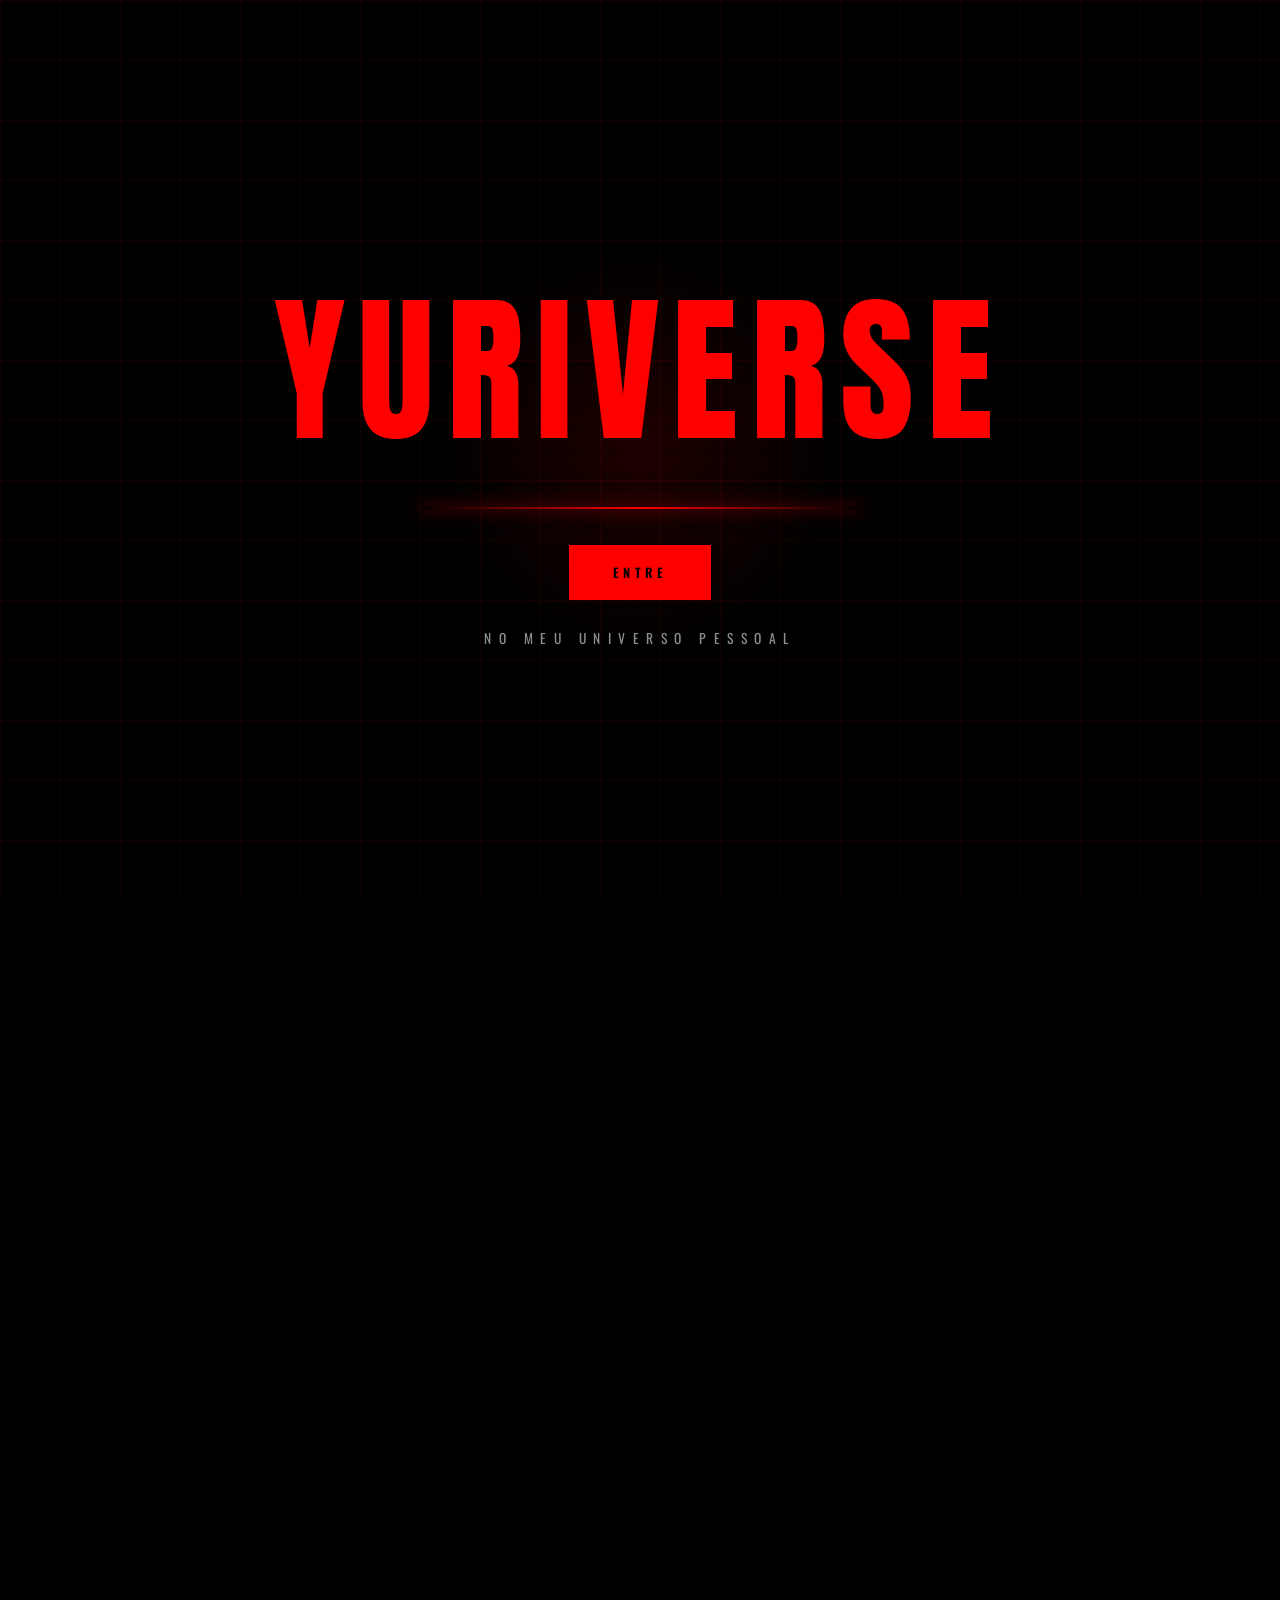
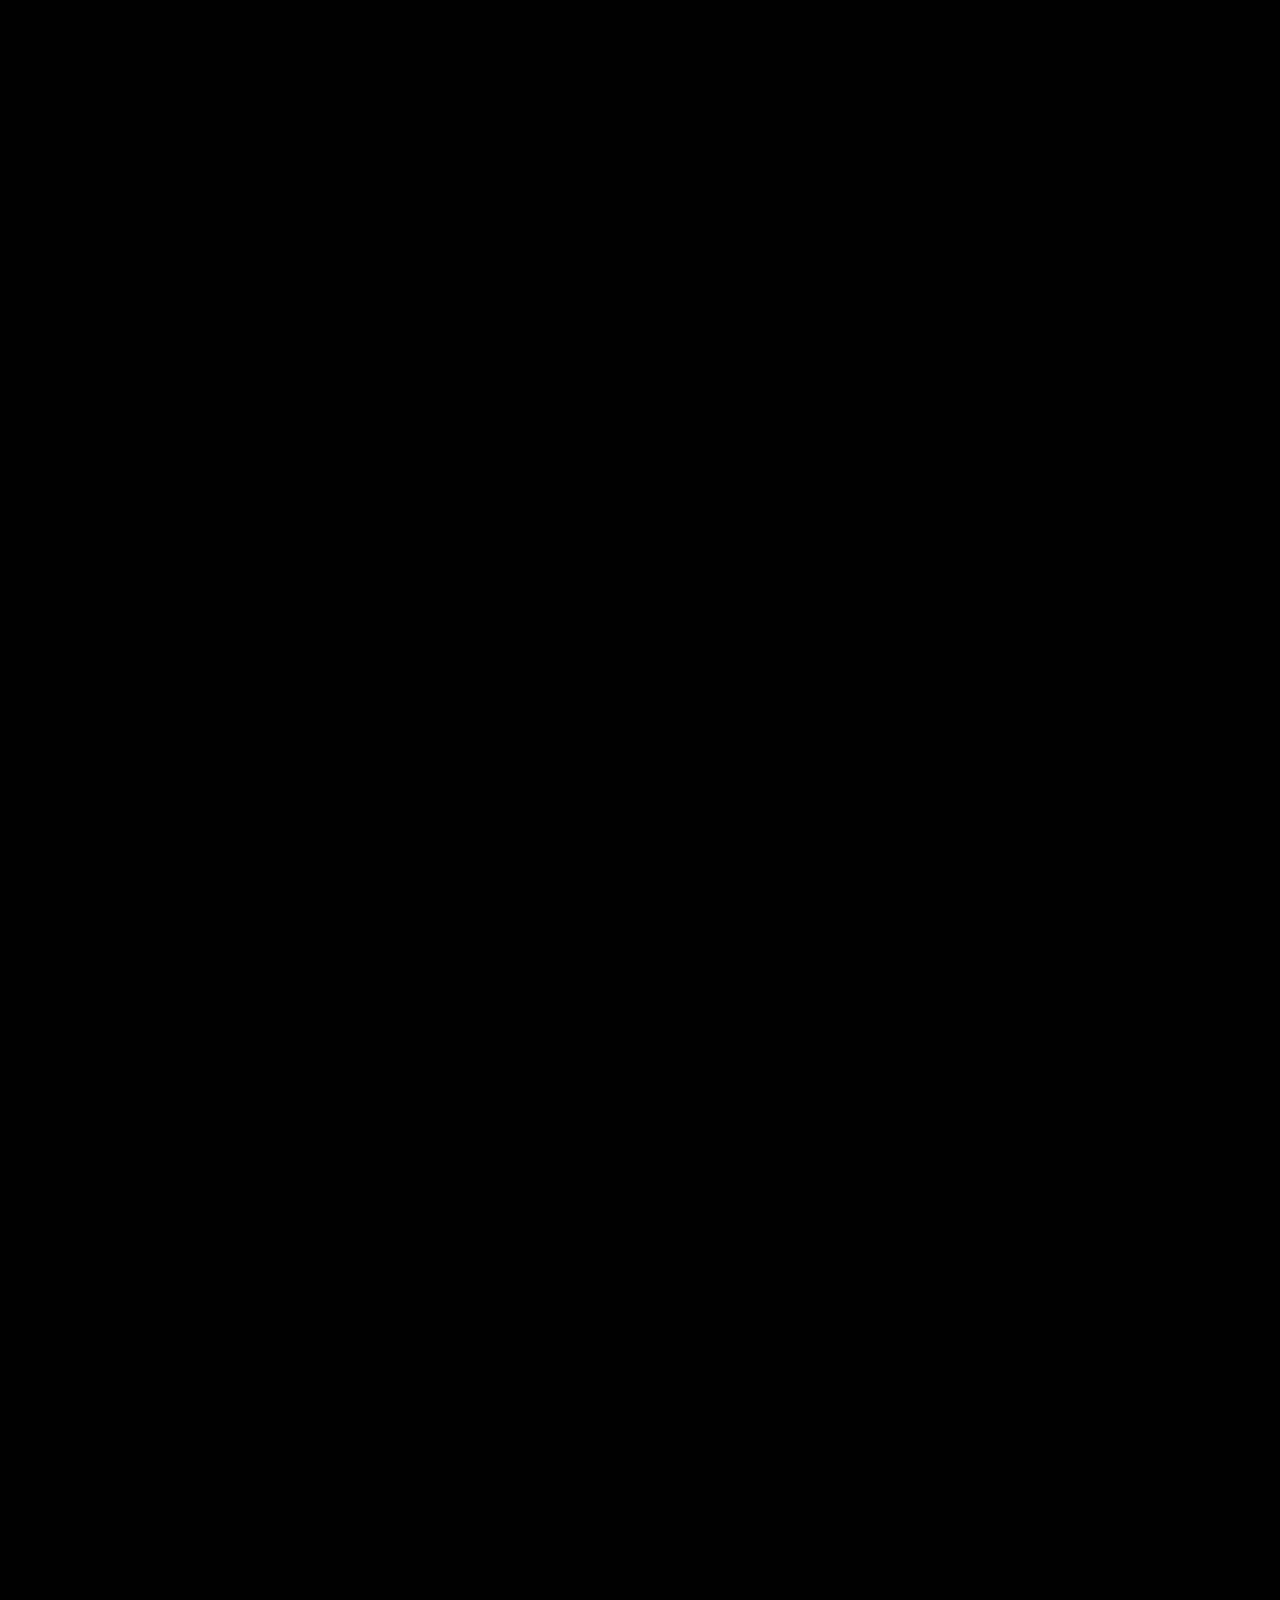
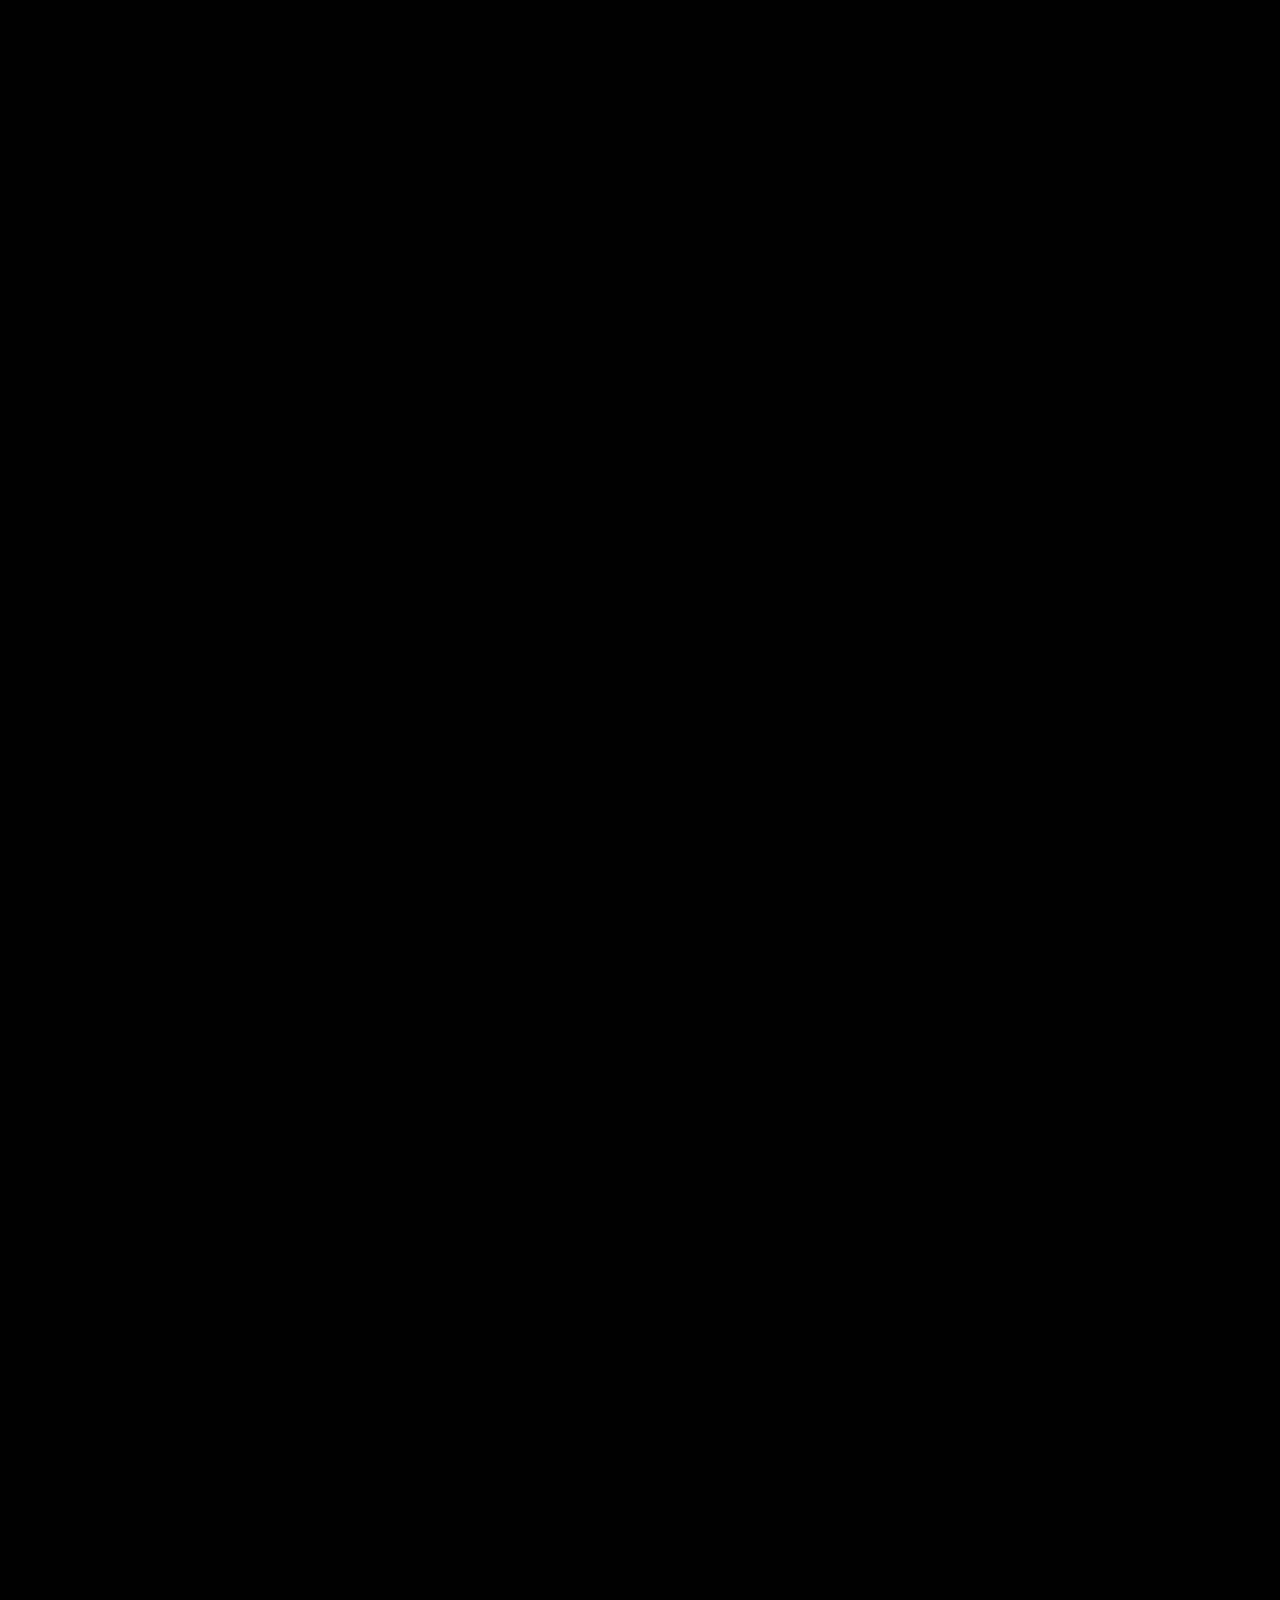
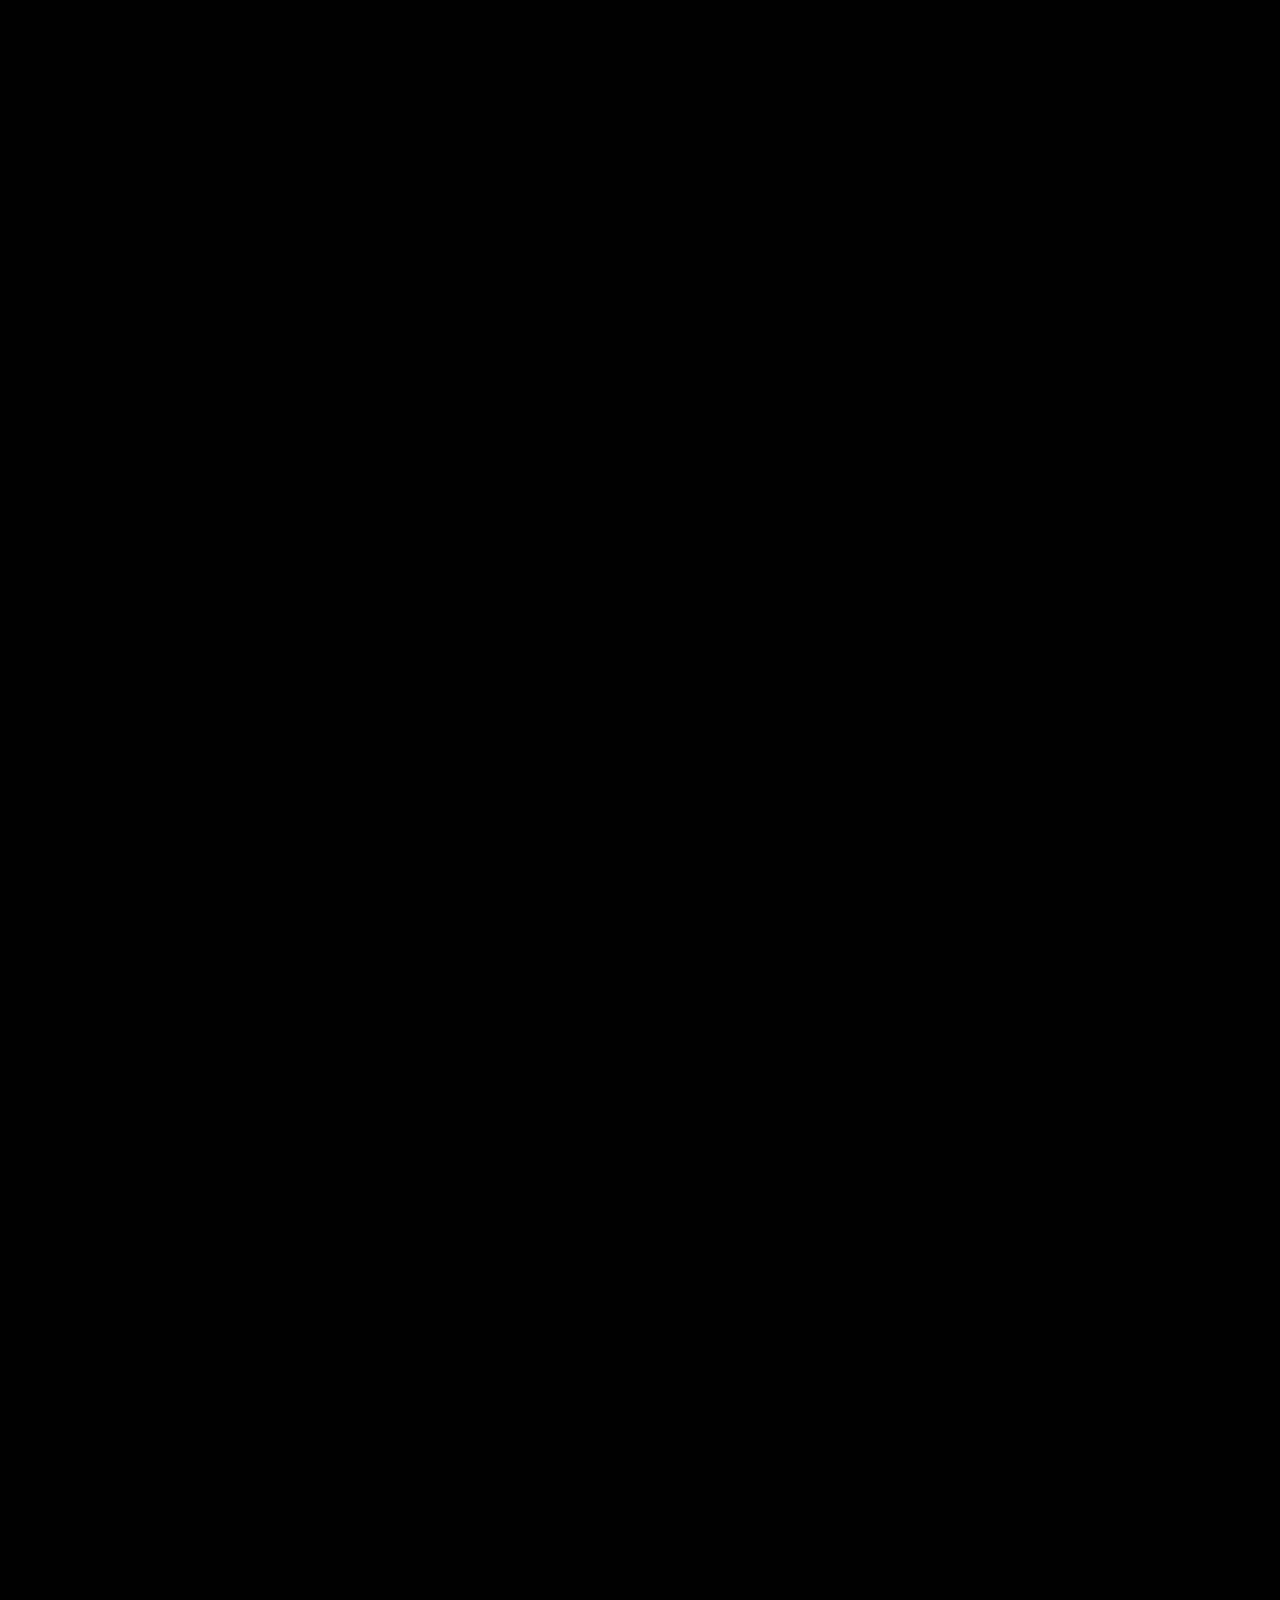
==== commit c24a8cd4: "fix(ui): ajusta ícones das abas, remove stack duplicada no sobre mim profissional e corrige animação" ====
--- a/index.html
+++ b/index.html
@@ -15,7 +15,7 @@
 
   <!-- Favicon local -->
   <!-- Favicon local -->
-<link rel="icon" type="image/png" href="/assets/imagens/icons/star.png" />
+  <link rel="icon" type="image/png" href="/assets/imagens/icons/star3.png" />
   <link rel="shortcut icon" href="assets/favicon.png" type="image/x-icon" />
   <!-- Fonts -->
   <!-- Open Graph -->
@@ -68,13 +68,13 @@
     </div>
 
     <!-- Subtítulo -->
-    <p class="intro-subtitle">UNIVERSO PESSOAL · RECIFE, PE</p>
+
 
     <!-- Botão principal de entrada -->
     <button class="intro-enter-btn" id="enterBtn">
-      <span class="enter-btn-text">ENTER THE YURIVERSE</span>
+      <span class="enter-btn-text">ENTRE</span>
     </button>
-
+    <p class="intro-subtitle"> NO MEU UNIVERSO PESSOAL </p>
   </div><!-- /intro-screen -->
 
 
@@ -83,9 +83,9 @@
        Invisível até a intro terminar.
   ===================================================== -->
   <div class="site-wrapper" id="siteWrapper">
-<!-- Controles flutuantes de áudio (substitua o bloco existente) -->
-<!-- Player flutuante de áudio -->
-<!--
+    <!-- Controles flutuantes de áudio (substitua o bloco existente) -->
+    <!-- Player flutuante de áudio -->
+    <!--
   =====================================================================
   YURIVERSE — audio-control-snippet.html
   =====================================================================
@@ -99,85 +99,80 @@
   =====================================================================
 -->
 
-<!-- Player flutuante de áudio -->
-<div class="audio-control" id="audioControl">
-
-  <!-- Prev -->
-  <button class="audio-btn" id="prevTrackBtn" aria-label="Faixa anterior">◀</button>
-
-  <!-- Play / Pause -->
-  <button class="audio-btn audio-btn-play" id="playPauseBtn" aria-label="Tocar ou pausar">
-    <div class="audio-icon" id="audioIcon">
-      <span></span><span></span><span></span><span></span><span></span>
-    </div>
-  </button>
-
-  <!-- Next -->
-  <button class="audio-btn" id="nextTrackBtn" aria-label="Próxima faixa">▶</button>
-
-  <div class="audio-divider"></div>
-
-  <!-- Nome da faixa (oculto no mobile via CSS) -->
-  <span class="audio-label" id="trackNameLabel">YURIVERSE FM</span>
-
-  <!-- Playlist toggle -->
-  <button class="audio-btn" id="playlistToggleBtn" aria-label="Abrir playlist">☰</button>
-
-  <div class="audio-divider"></div>
-
-  <!-- Volume -->
-  <div class="audio-volume-wrap">
-    <span class="audio-volume-icon" id="volumeIcon" title="Mudo / Som">🔉</span>
-    <input
-      type="range"
-      class="audio-volume-slider"
-      id="volumeSlider"
-      min="0" max="100" value="50" step="1"
-      aria-label="Volume"
-    />
-  </div>
-
-  <div class="audio-divider"></div>
-
-  <!-- Minimizar -->
-  <button class="audio-btn audio-minimize-btn" id="audioMinimizeBtn" aria-label="Minimizar player">✕</button>
-
-</div><!-- /audio-control -->
-
-
-<!-- Bolinha minimizada -->
-<button class="audio-pill" id="audioPill" aria-label="Expandir player de áudio">
-  <div class="audio-icon playing" id="audioPillIcon">
-    <span></span><span></span><span></span><span></span><span></span>
-  </div>
-</button>
-
-<!-- Playlist flutuante (mantenha apenas UMA instância — remova a duplicata que existe no HTML atual) -->
-<div class="playlist-panel" id="playlistPanel">
-  <div class="playlist-header">🎵 PLAYLIST</div>
-  <div class="playlist-items" id="playlistItems"></div>
-</div>
-
-<!-- Bolinha minimizada -->
-<button class="audio-pill" id="audioPill" aria-label="Expandir player">
-  <div class="audio-icon playing" id="audioPillIcon">
-    <span></span><span></span><span></span><span></span><span></span>
-  </div>
-</button>
-
-<!-- Playlist flutuante -->
-<div class="playlist-panel" id="playlistPanel">
-  <div class="playlist-header">🎵 PLAYLIST</div>
-  <div class="playlist-items" id="playlistItems"></div>
-</div>
-
-
-
-<!-- Painel flutuante da playlist -->
-<div class="playlist-panel" id="playlistPanel">
-  <div class="playlist-header">🎵 PLAYLIST</div>
-  <div class="playlist-items" id="playlistItems"></div>
-</div>
+    <!-- Player flutuante de áudio -->
+    <div class="audio-control" id="audioControl">
+
+      <!-- Prev -->
+      <button class="audio-btn" id="prevTrackBtn" aria-label="Faixa anterior">◀</button>
+
+      <!-- Play / Pause -->
+      <button class="audio-btn audio-btn-play" id="playPauseBtn" aria-label="Tocar ou pausar">
+        <div class="audio-icon" id="audioIcon">
+          <span></span><span></span><span></span><span></span><span></span>
+        </div>
+      </button>
+
+      <!-- Next -->
+      <button class="audio-btn" id="nextTrackBtn" aria-label="Próxima faixa">▶</button>
+
+      <div class="audio-divider"></div>
+
+      <!-- Nome da faixa (oculto no mobile via CSS) -->
+      <span class="audio-label" id="trackNameLabel">YURIVERSE FM</span>
+
+      <!-- Playlist toggle -->
+      <button class="audio-btn" id="playlistToggleBtn" aria-label="Abrir playlist">☰</button>
+
+      <div class="audio-divider"></div>
+
+      <!-- Volume -->
+      <div class="audio-volume-wrap">
+        <span class="audio-volume-icon" id="volumeIcon" title="Mudo / Som">🔉</span>
+        <input type="range" class="audio-volume-slider" id="volumeSlider" min="0" max="100" value="50" step="1"
+          aria-label="Volume" />
+      </div>
+
+      <div class="audio-divider"></div>
+
+      <!-- Minimizar -->
+      <button class="audio-btn audio-minimize-btn" id="audioMinimizeBtn" aria-label="Minimizar player">✕</button>
+
+    </div><!-- /audio-control -->
+
+
+    <!-- Bolinha minimizada -->
+    <button class="audio-pill" id="audioPill" aria-label="Expandir player de áudio">
+      <div class="audio-icon playing" id="audioPillIcon">
+        <span></span><span></span><span></span><span></span><span></span>
+      </div>
+    </button>
+
+    <!-- Playlist flutuante (mantenha apenas UMA instância — remova a duplicata que existe no HTML atual) -->
+    <div class="playlist-panel" id="playlistPanel">
+      <div class="playlist-header">🎵 PLAYLIST</div>
+      <div class="playlist-items" id="playlistItems"></div>
+    </div>
+
+    <!-- Bolinha minimizada -->
+    <button class="audio-pill" id="audioPill" aria-label="Expandir player">
+      <div class="audio-icon playing" id="audioPillIcon">
+        <span></span><span></span><span></span><span></span><span></span>
+      </div>
+    </button>
+
+    <!-- Playlist flutuante -->
+    <div class="playlist-panel" id="playlistPanel">
+      <div class="playlist-header">🎵 PLAYLIST</div>
+      <div class="playlist-items" id="playlistItems"></div>
+    </div>
+
+
+
+    <!-- Painel flutuante da playlist -->
+    <div class="playlist-panel" id="playlistPanel">
+      <div class="playlist-header">🎵 PLAYLIST</div>
+      <div class="playlist-items" id="playlistItems"></div>
+    </div>
     <!-- Barra de progresso de scroll -->
     <div class="scroll-progress" id="scrollProgress"></div>
 
@@ -222,7 +217,7 @@
         <div class="hero-content">
           <div class="hero-eyebrow fade-reveal">UNIVERSO PESSOAL</div>
           <h1 class="hero-title fade-reveal">YURIVERSE</h1>
-          <p class="hero-subtitle fade-reveal">Uma jornada entre código, criatividade e emoção</p>
+          <p class="hero-subtitle fade-reveal">Um espaço pra me conhecer de verdade, através do que eu crio com código e criatividade.</p>
           <div class="hero-cta fade-reveal">
             <a href="#sobre" class="btn-primary">
               <span>EXPLORAR</span>
@@ -272,7 +267,8 @@
                 Sou eclético, mas tenho limite.
               </p>
               <p class="about-body">
-                Não sou muito competitivo, nem muito observador. Sou <strong>muito criativo</strong> e movido por curiosidade.
+                Não sou muito competitivo, nem muito observador. Sou <strong>muito criativo</strong> e movido por
+                curiosidade.
                 O que me prende na tecnologia não é tela bonita — é <strong>entender o problema por dentro</strong> e
                 desmontar ele até a última peça.
               </p>
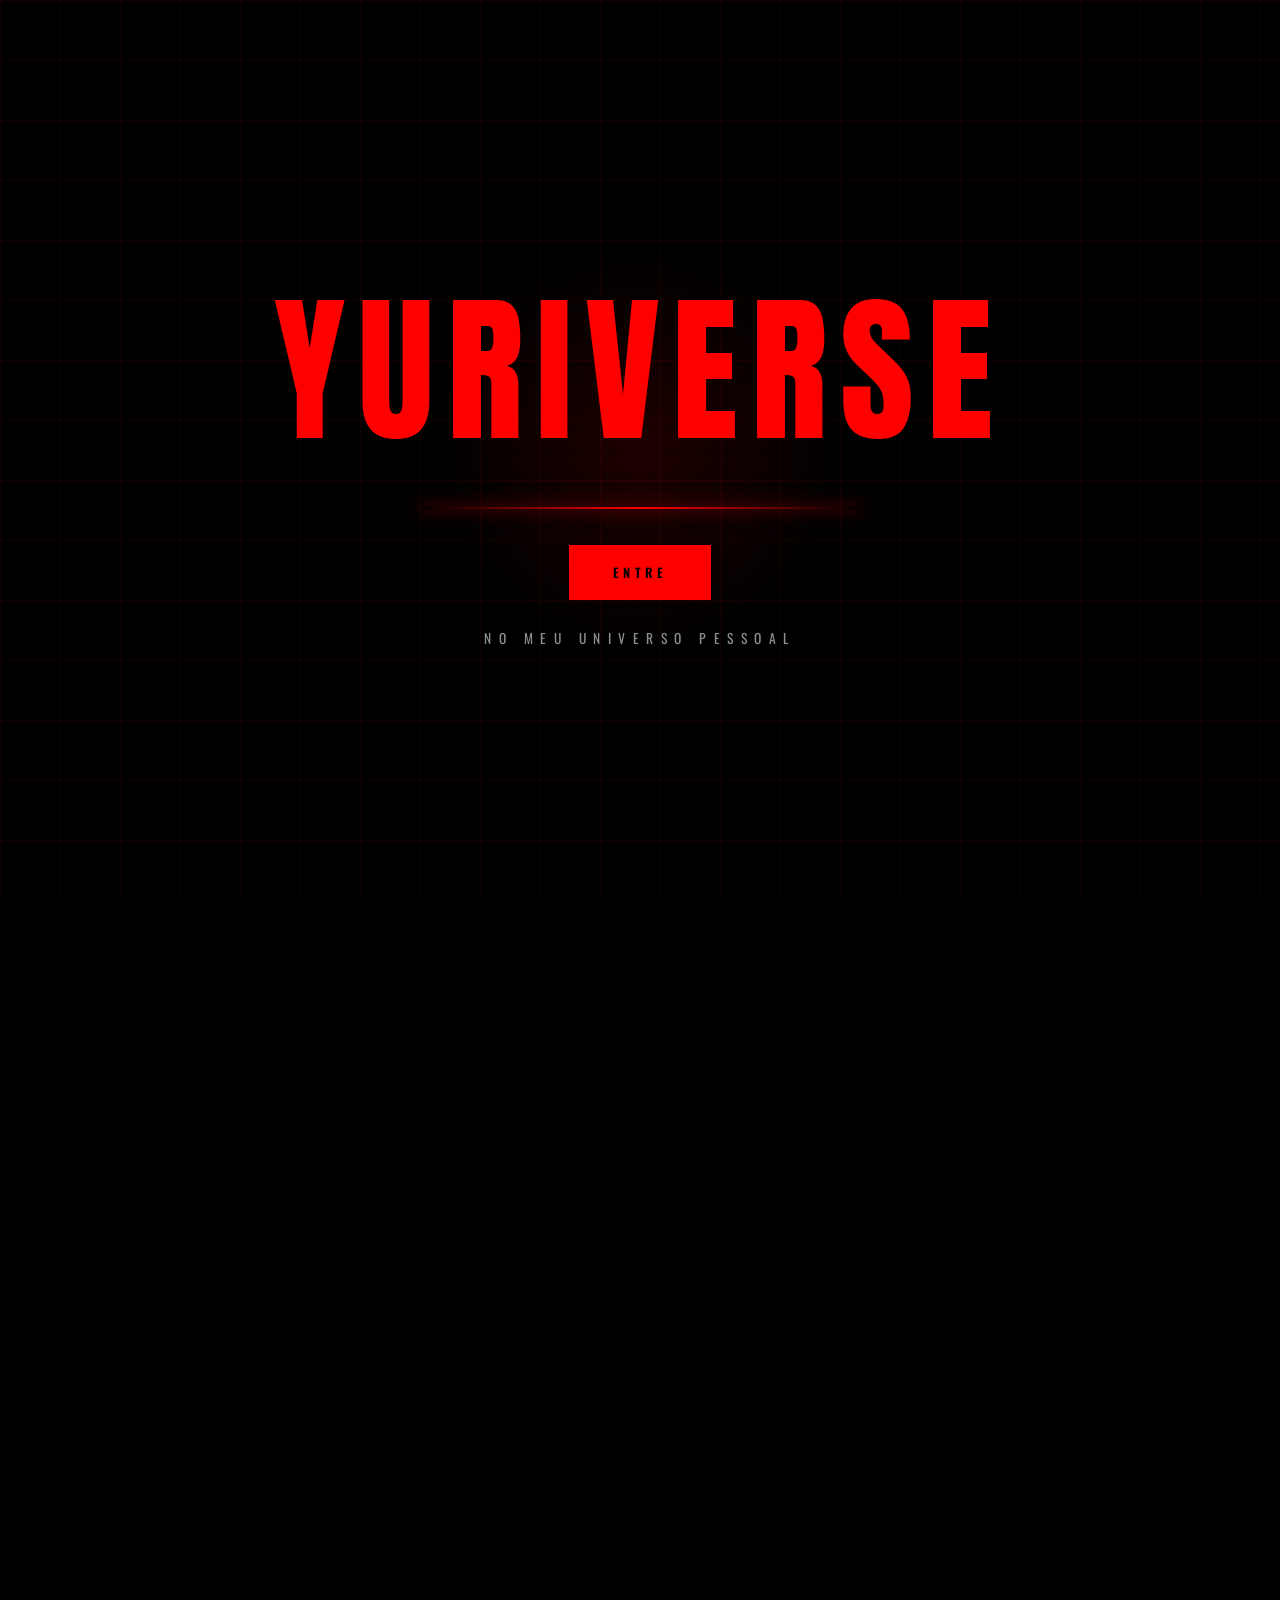
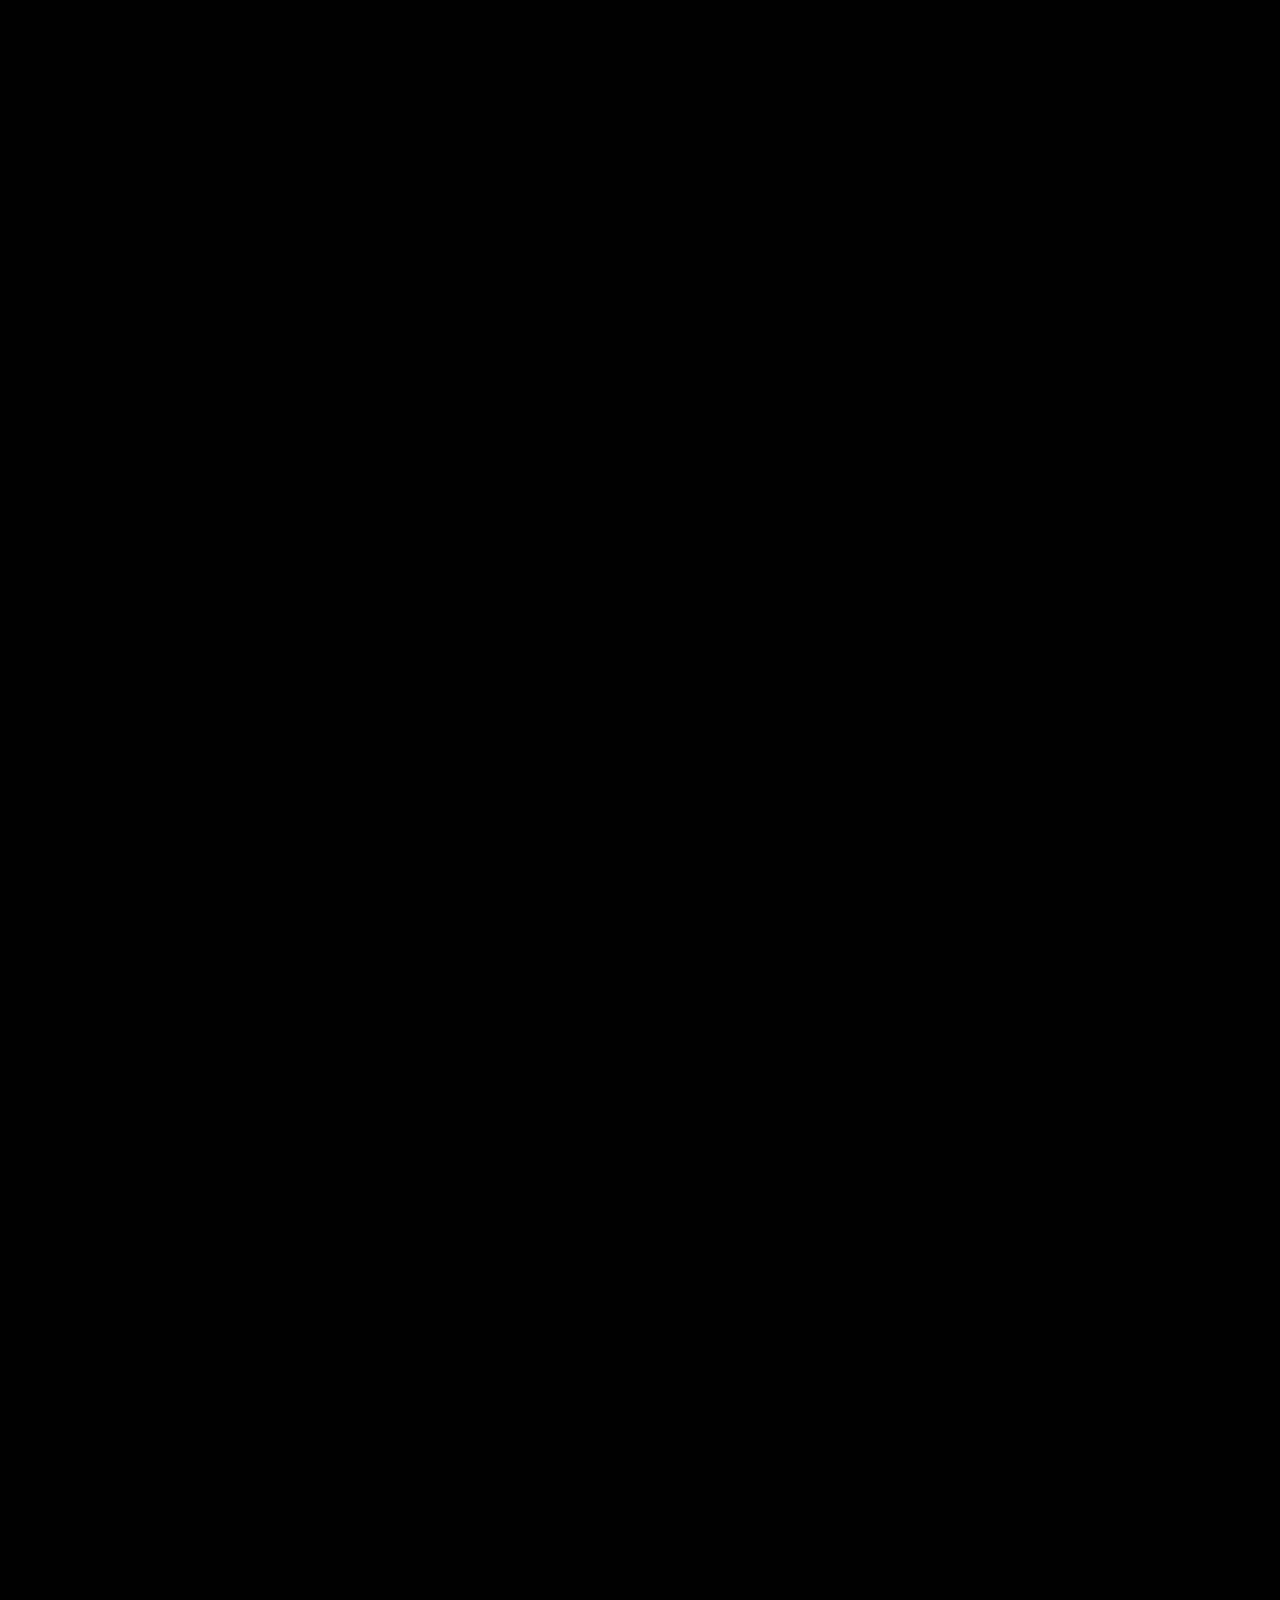
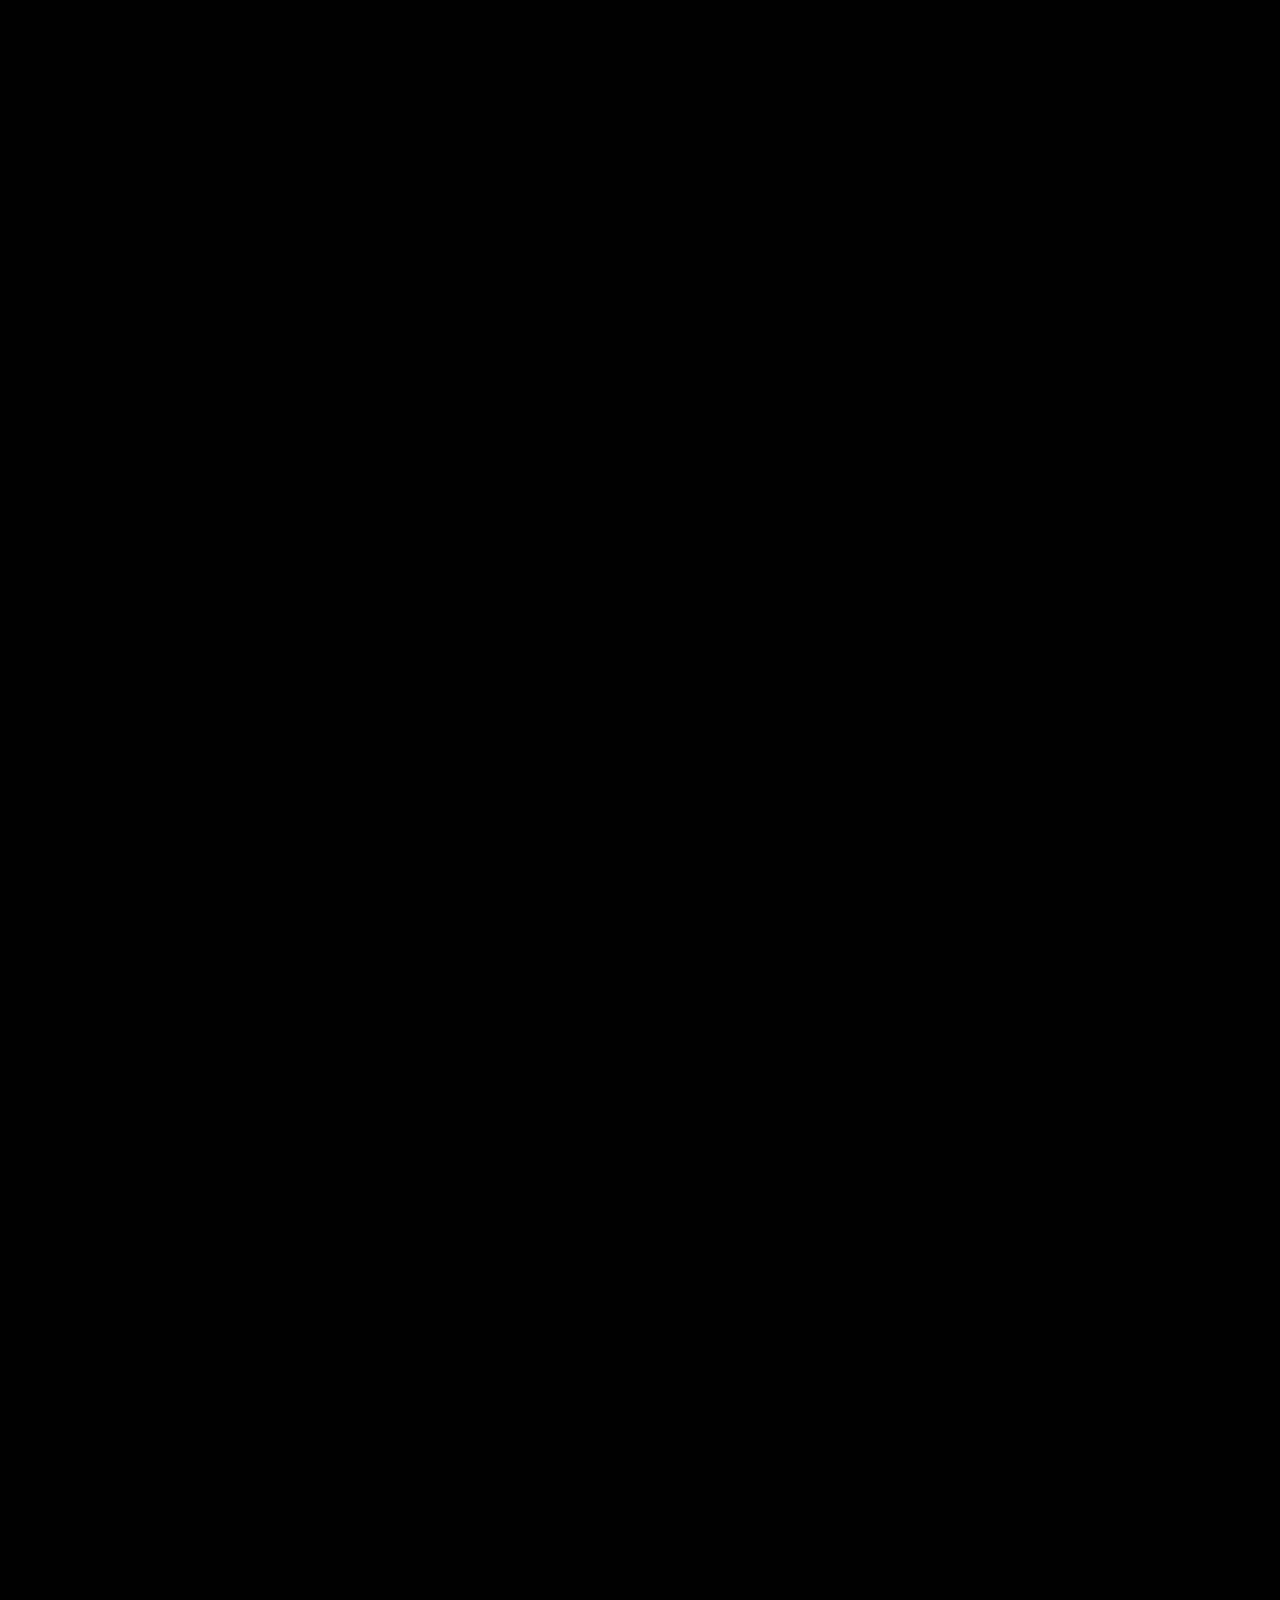
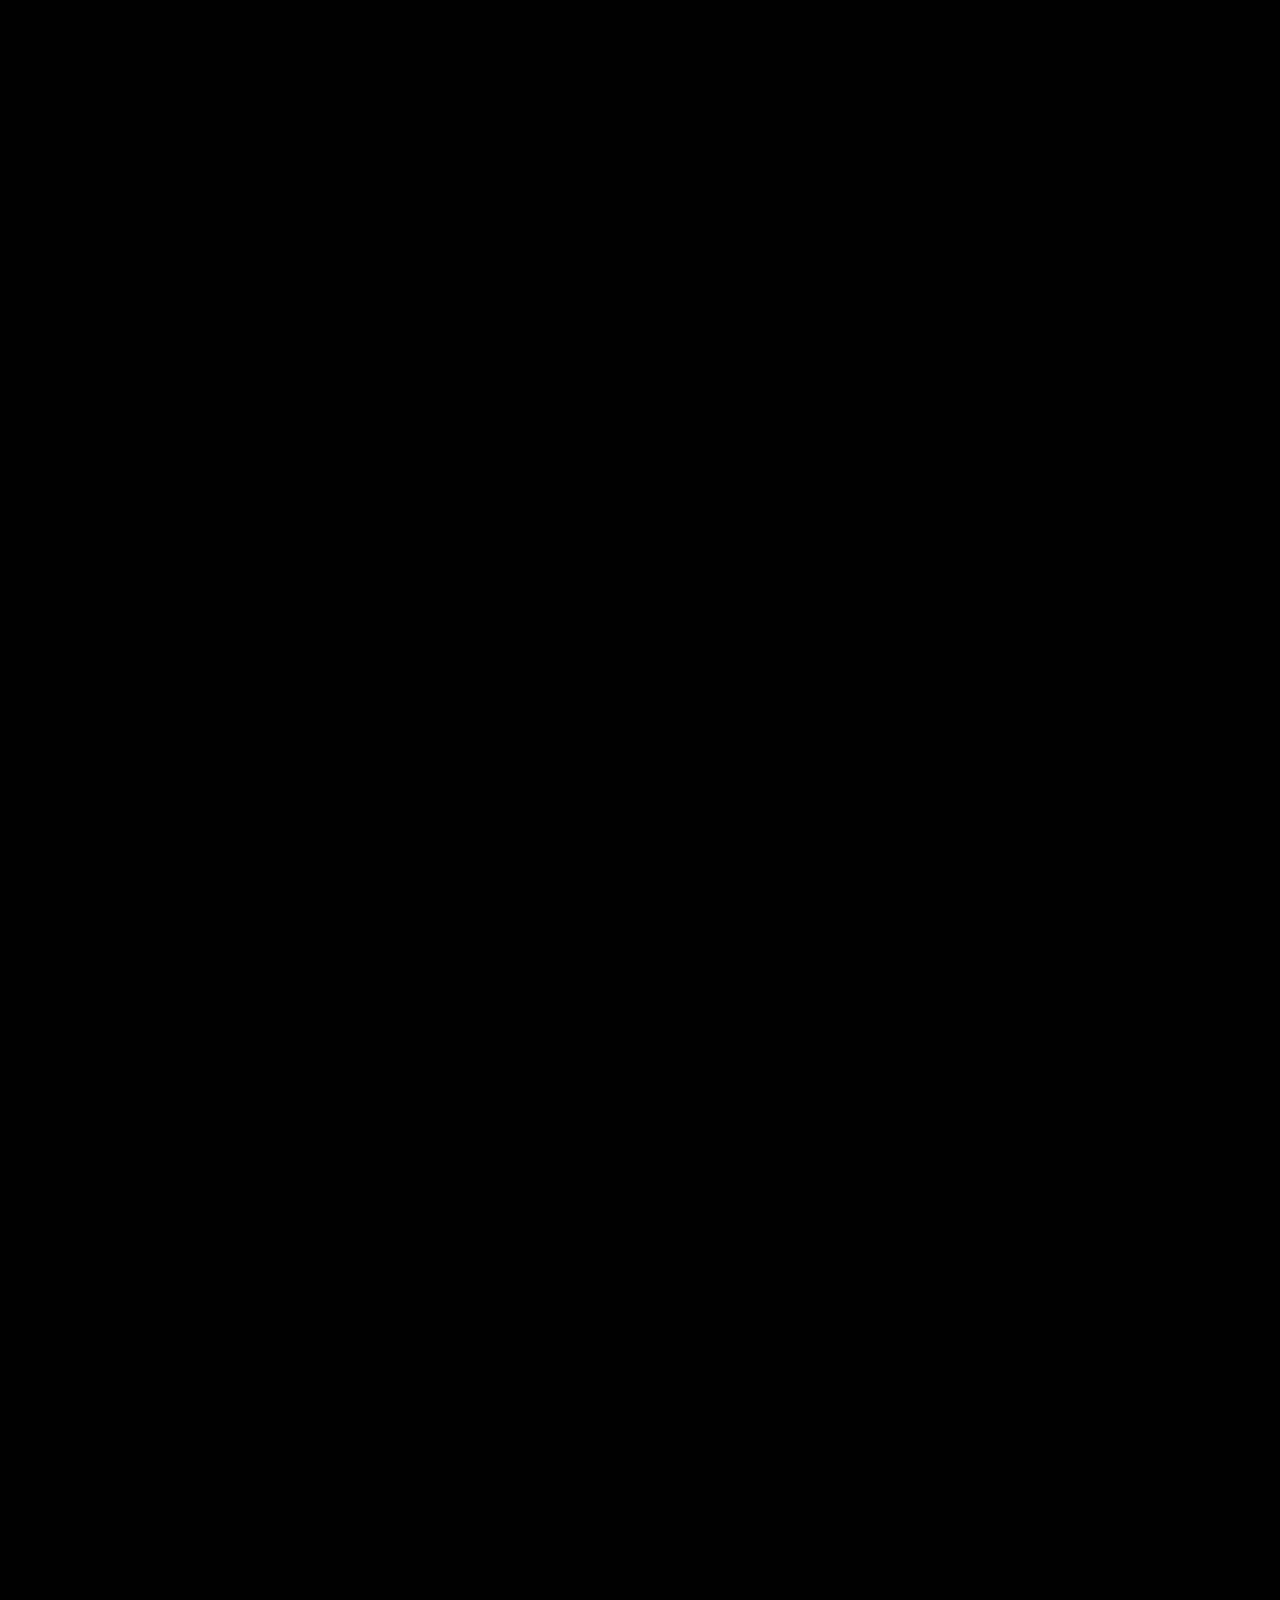
==== commit 0cdfe861: "feat(reader): implementar leitor de novel estilizado e centralizar textos em JS - Cria estrutura do " ====
--- a/index.html
+++ b/index.html
@@ -15,8 +15,8 @@
 
   <!-- Favicon local -->
   <!-- Favicon local -->
-  <link rel="icon" type="image/png" href="/assets/imagens/icons/star3.png" />
-  <link rel="shortcut icon" href="assets/favicon.png" type="image/x-icon" />
+  <link rel="icon" type="image/png" href="assets/imagens/icons/star.png">
+  <link rel="shortcut icon" href="assets/favicon.png" type="image/x-icon">
   <!-- Fonts -->
   <!-- Open Graph -->
   <meta property="og:title" content="YURIVERSE">
@@ -34,6 +34,7 @@
   <!-- CSS -->
   <link rel="stylesheet" href="css/styles.css">
   <link rel="stylesheet" href="css/animations.css">
+  <link rel="stylesheet" href="css/reader.css">
 </head>
 
 <body>
@@ -217,7 +218,8 @@
         <div class="hero-content">
           <div class="hero-eyebrow fade-reveal">UNIVERSO PESSOAL</div>
           <h1 class="hero-title fade-reveal">YURIVERSE</h1>
-          <p class="hero-subtitle fade-reveal">Um espaço pra me conhecer de verdade, através do que eu crio com código e criatividade.</p>
+          <p class="hero-subtitle fade-reveal">Um espaço pra me conhecer de verdade, através do que eu crio com código e
+            criatividade.</p>
           <div class="hero-cta fade-reveal">
             <a href="#sobre" class="btn-primary">
               <span>EXPLORAR</span>
@@ -585,10 +587,30 @@
     </div>
   </div>
 
-
+  <!-- OVERLAY DO LEITOR DE PÁGINAS -->
+  <div id="pageReaderOverlay" class="page-reader-overlay">
+    <div class="reader-container">
+      <div class="reader-header">
+        <div>
+          <span id="readerChapNum" class="reader-chap-num">CAP. 00</span>
+          <h2 id="readerChapTitle" class="reader-title">Título</h2>
+        </div>
+        <button id="readerCloseBtn" class="reader-close" aria-label="Fechar leitor">✕</button>
+      </div>
+      <div class="reader-nav">
+        <button id="readerPrevBtn" class="nav-btn">◀ <span>Capítulo anterior</span></button>
+        <button id="readerNextBtn" class="nav-btn"><span>Próximo capítulo</span> ▶</button>
+      </div>
+      <div id="readerBody" class="reader-body">
+        <!-- conteúdo será injetado -->
+      </div>
+    </div>
+  </div>
   <!-- Scripts -->
   <script src="js/animacoes.js"></script>
   <script src="js/script.js"></script>
+  <script src="js/coracao-digital.js" defer></script>
+  <script src="js/reader.js" defer></script>
 </body>
 
 </html>
--- a/css/reader.css
+++ b/css/reader.css
@@ -0,0 +1,534 @@
+/* ==================================================================
+   LEITOR DE CAPÍTULOS — FICÇÃO CIENTÍFICA & ROMANCE v2
+   Fix: botão fechar corrigido (32×32px fixo), nitidez aumentada
+   ================================================================== */
+
+@import url('https://fonts.googleapis.com/css2?family=Noto+Sans+JP:wght@300;400;500;700&family=Noto+Serif+JP:wght@300;400;600&family=Share+Tech+Mono&display=swap');
+
+:root {
+  --void:         #050508;
+  --void-alt:     #0a0a10;
+  --void-panel:   #0c0c14;
+  --void-edge:    #0e0e18;
+  --stripe-1:     #18182a;
+  --stripe-2:     #22223a;
+  --stripe-3:     #3a3a52;
+  --violet:       #8f77ff;
+  --violet-dim:   #352a55;
+  --signal:       #ff4d6d;
+  --signal-dim:   #3a1a2a;
+  --ghost:        #c0c0d8;
+  --ghost-bright: #e8e4ff;
+  --ghost-white:  #ffffff;
+  --ghost-deep:   #8a8aa0;
+  --ghost-void:   #2a2a40;
+  --mono:         'Share Tech Mono', 'Courier New', monospace;
+  --serif:        'Noto Serif JP', Georgia, serif;
+  --sans:         'Noto Sans JP', 'Inter', 'Segoe UI', sans-serif;
+}
+
+* { margin: 0; padding: 0; box-sizing: border-box; }
+
+/* ------------------------------------------------------------------
+   OVERLAY FULLSCREEN
+   ------------------------------------------------------------------ */
+.page-reader-overlay {
+  position: fixed;
+  top: 0; left: 0;
+  width: 100%; height: 100%;
+  background: var(--void);
+  z-index: 10000;
+  display: flex;
+  justify-content: center;
+  align-items: center;
+  visibility: hidden;
+  opacity: 0;
+  transition: visibility 0.2s, opacity 0.2s;
+  font-family: var(--sans);
+}
+
+.page-reader-overlay.active {
+  visibility: visible;
+  opacity: 1;
+}
+
+.page-reader-overlay::before {
+  content: "";
+  position: absolute;
+  inset: 0;
+  background-image: radial-gradient(circle at 1px 1px, rgba(143,119,255,0.07) 1px, transparent 1px);
+  background-size: 32px 32px;
+  pointer-events: none;
+}
+
+/* ------------------------------------------------------------------
+   CONTAINER
+   ------------------------------------------------------------------ */
+.reader-container {
+  position: relative;
+  width: 100%; height: 100%;
+  background: var(--void);
+  display: flex;
+  flex-direction: column;
+  overflow: hidden;
+  border-left: 1px solid var(--stripe-1);
+  border-right: 1px solid var(--stripe-1);
+}
+
+/* Linha de sinal no topo */
+.reader-container::before {
+  content: "";
+  position: absolute;
+  top: 0; left: 0; right: 0;
+  height: 2px;
+  background: var(--signal);
+  z-index: 10;
+  pointer-events: none;
+}
+
+/* ------------------------------------------------------------------
+   BARRA DE ABAS
+   ------------------------------------------------------------------ */
+.reader-tabbar {
+  display: flex;
+  align-items: stretch;
+  background: var(--void-alt);
+  border-bottom: 1px solid var(--stripe-2);
+  padding: 0 1.5rem;
+}
+
+.reader-tab {
+  font-family: var(--mono);
+  font-size: 0.7rem;
+  letter-spacing: 2px;
+  text-transform: uppercase;
+  color: var(--stripe-3);
+  padding: 0.7rem 1.2rem;
+  border-right: 1px solid var(--stripe-2);
+  cursor: pointer;
+  transition: color 0.1s;
+}
+
+.reader-tab.active {
+  color: var(--violet);
+  background: var(--void-panel);
+  border-bottom: 2px solid var(--violet);
+  margin-bottom: -1px;
+}
+
+.reader-tab:hover:not(.active) { color: var(--ghost-deep); }
+
+.reader-tabbar-dots {
+  margin-left: auto;
+  display: flex;
+  align-items: center;
+  gap: 8px;
+  padding: 0 0.5rem;
+}
+
+.reader-dot { width: 8px; height: 8px; border-radius: 50%; }
+.reader-dot.red   { background: var(--signal); }
+.reader-dot.amber { background: #f5a623; opacity: .5; }
+.reader-dot.green { background: #2ecc71; opacity: .35; }
+
+/* ------------------------------------------------------------------
+   HEADER — FLEX COM BOTÃO FECHAR FIXO
+   ------------------------------------------------------------------ */
+.reader-header {
+  display: flex;
+  align-items: center;
+  gap: 14px;
+  padding: 14px 20px;
+  background: var(--void-panel);
+  border-bottom: 1px solid var(--stripe-1);
+  border-top: 2px solid var(--signal);
+}
+
+.reader-chap-num {
+  font-family: var(--mono);
+  font-size: 0.7rem;
+  letter-spacing: 3px;
+  text-transform: uppercase;
+  color: var(--violet);
+  border: 1px solid var(--violet-dim);
+  padding: 5px 12px;
+  background: #0a0818;
+  white-space: nowrap;
+  flex-shrink: 0;
+}
+
+.reader-title {
+  font-family: var(--serif);
+  font-size: 0.95rem;
+  font-weight: 500;
+  color: var(--ghost-white);
+  letter-spacing: 0.5px;
+  line-height: 1.3;
+  flex: 1;
+  min-width: 0;
+}
+
+/* BOTÃO FECHAR — tamanho fixo 32×32, não cresce */
+.reader-close {
+  margin-left: auto;
+  flex-shrink: 0;
+  width: 32px;
+  height: 32px;
+  display: flex;
+  align-items: center;
+  justify-content: center;
+  background: rgba(255,255,255,0.04);
+  border: 1px solid var(--stripe-2);
+  color: var(--ghost-deep);
+  font-size: 14px;
+  cursor: pointer;
+  transition: 0.12s;
+  border-radius: 2px;
+  line-height: 1;
+  padding: 0;
+}
+
+.reader-close:hover {
+  border-color: var(--signal);
+  color: var(--ghost-white);
+  background: rgba(255,77,109,0.12);
+}
+
+/* ------------------------------------------------------------------
+   NAVEGAÇÃO
+   ------------------------------------------------------------------ */
+.reader-nav {
+  display: flex;
+  align-items: center;
+  gap: 0.6rem;
+  padding: 0.6rem 1.25rem;
+  background: var(--void-edge);
+  border-bottom: 1px solid var(--stripe-1);
+}
+
+.nav-btn {
+  background: rgba(255,255,255,0.04);
+  border: 1px solid var(--stripe-2);
+  color: var(--ghost-bright);
+  padding: 6px 16px;
+  font-family: var(--mono);
+  font-size: 0.7rem;
+  letter-spacing: 1.5px;
+  text-transform: uppercase;
+  cursor: pointer;
+  transition: 0.12s;
+}
+
+.nav-btn:hover:not(.disabled) {
+  border-color: var(--ghost-white);
+  color: #fff;
+  background: rgba(255,255,255,0.08);
+}
+
+.nav-btn.disabled { opacity: 0.2; pointer-events: none; }
+
+.reader-nav-spacer { flex: 1; }
+
+.reader-nav-page {
+  font-family: var(--mono);
+  font-size: 0.65rem;
+  letter-spacing: 2px;
+  color: var(--ghost-void);
+  text-transform: uppercase;
+}
+
+/* ------------------------------------------------------------------
+   CORPO DO TEXTO
+   ------------------------------------------------------------------ */
+.reader-body {
+  flex: 1;
+  overflow-y: auto;
+  padding: 2.5rem 2.8rem 4rem;
+  font-size: 1rem;
+  line-height: 2.0;
+  color: var(--ghost);
+  background: var(--void);
+  font-family: var(--sans);
+  font-weight: 350;
+}
+
+@media (min-width: 1200px) {
+  .reader-content {
+    column-count: 2;
+    column-gap: 3.5rem;
+    column-rule: 1px solid var(--stripe-1);
+    max-width: 1300px;
+    margin: 0 auto;
+  }
+  .reader-dialogo, .reader-pensamento, .reader-loc,
+  .reader-suspense, .reader-subtitulo, .reader-separador, .reader-code {
+    break-inside: avoid;
+  }
+}
+
+.reader-body p {
+  margin-bottom: 1.25rem;
+  text-align: justify;
+  letter-spacing: 0.02em;
+}
+
+.reader-body p:first-of-type::first-letter {
+  font-family: var(--serif);
+  font-size: 3.6rem;
+  font-weight: 700;
+  float: left;
+  line-height: 0.78;
+  margin-right: 0.6rem;
+  margin-top: 5px;
+  color: var(--violet);
+}
+
+/* ------------------------------------------------------------------
+   LOCAÇÃO / HORA
+   ------------------------------------------------------------------ */
+.reader-loc {
+  display: inline-flex;
+  align-items: center;
+  gap: 0.7rem;
+  font-family: var(--mono);
+  font-size: 0.7rem;
+  letter-spacing: 2.5px;
+  text-transform: uppercase;
+  background: var(--void-panel);
+  border: 1px solid var(--stripe-2);
+  border-left: 3px solid var(--signal);
+  color: var(--signal);
+  padding: 7px 14px;
+  margin: 1rem 0 1.4rem;
+  font-weight: 500;
+}
+
+.reader-loc[data-time]::after {
+  content: attr(data-time);
+  color: var(--stripe-3);
+  border-left: 1px solid var(--stripe-2);
+  padding-left: 0.8rem;
+  margin-left: 0.4rem;
+}
+
+/* ------------------------------------------------------------------
+   SUBTÍTULO
+   ------------------------------------------------------------------ */
+.reader-subtitulo {
+  font-family: var(--serif);
+  font-size: 1.05rem;
+  font-weight: 600;
+  color: var(--ghost-white);
+  border-bottom: 1px solid var(--stripe-1);
+  padding-bottom: 0.7rem;
+  margin: 2rem 0 1.2rem;
+  display: flex;
+  align-items: center;
+  gap: 0.9rem;
+  letter-spacing: 0.6px;
+}
+
+.reader-subtitulo-num {
+  font-family: var(--mono);
+  font-size: 0.65rem;
+  color: var(--stripe-3);
+  letter-spacing: 2px;
+  text-transform: uppercase;
+  flex-shrink: 0;
+}
+
+/* ------------------------------------------------------------------
+   DIÁLOGOS
+   ------------------------------------------------------------------ */
+.reader-dialogo {
+  margin: 1.3rem 0;
+  padding: 0.9rem 1.2rem 0.9rem 1.3rem;
+  background: var(--void-panel);
+  border-left: 2px solid var(--violet);
+}
+
+.reader-dialogo .personagem {
+  font-family: var(--mono);
+  font-size: 0.65rem;
+  letter-spacing: 2.5px;
+  text-transform: uppercase;
+  color: var(--violet);
+  display: block;
+  margin-bottom: 0.5rem;
+}
+
+.reader-dialogo .personagem::before {
+  content: "@";
+  opacity: 0.8;
+  margin-right: 3px;
+}
+
+.reader-dialogo .fala {
+  color: var(--ghost-bright);
+  font-size: 1rem;
+  line-height: 1.85;
+}
+
+/* ------------------------------------------------------------------
+   PENSAMENTOS
+   ------------------------------------------------------------------ */
+.reader-pensamento {
+  margin: 1.3rem 0;
+  padding: 0.8rem 1.2rem;
+  background: #0b0818;
+  border-left: 2px dotted var(--violet-dim);
+  font-style: italic;
+  color: var(--ghost);
+  font-size: 0.96rem;
+  font-family: var(--serif);
+  line-height: 1.9;
+}
+
+/* ------------------------------------------------------------------
+   SUSPENSE
+   ------------------------------------------------------------------ */
+.reader-suspense {
+  margin: 1.6rem 0;
+  padding: 1.1rem 1.4rem;
+  background: #0a0814;
+  border: 1px solid #1f1530;
+  border-top: 2px solid var(--signal);
+  font-family: var(--serif);
+  color: var(--ghost-deep);
+  font-size: 0.95rem;
+  line-height: 1.95;
+}
+
+/* ------------------------------------------------------------------
+   SEPARADOR
+   ------------------------------------------------------------------ */
+.reader-separador {
+  display: flex;
+  align-items: center;
+  gap: 1rem;
+  margin: 2rem 0;
+  color: var(--stripe-1);
+  font-family: var(--mono);
+  font-size: 0.65rem;
+  letter-spacing: 5px;
+}
+
+.reader-separador::before,
+.reader-separador::after {
+  content: "";
+  flex: 1;
+  height: 1px;
+  background: var(--stripe-1);
+}
+
+.reader-gap { height: 1rem; }
+
+/* ------------------------------------------------------------------
+   DESTAQUES
+   ------------------------------------------------------------------ */
+.reader-body strong { color: var(--ghost-white); font-weight: 700; }
+.reader-body em { color: var(--signal); font-style: italic; }
+.reader-body a {
+  color: var(--violet);
+  text-decoration: underline;
+  text-underline-offset: 3px;
+  text-decoration-color: var(--violet-dim);
+  font-weight: 500;
+}
+
+/* ------------------------------------------------------------------
+   CÓDIGO
+   ------------------------------------------------------------------ */
+.reader-code {
+  background: var(--void-alt);
+  border: 1px solid var(--stripe-1);
+  border-left: 2px solid var(--violet);
+  padding: 0.8rem 1rem;
+  font-family: var(--mono);
+  color: var(--ghost);
+  margin: 1rem 0;
+  font-size: 0.85rem;
+  line-height: 1.7;
+  overflow-x: auto;
+}
+
+.reader-code::before { content: "> "; color: var(--violet); }
+
+/* ------------------------------------------------------------------
+   BARRA DE STATUS
+   ------------------------------------------------------------------ */
+.reader-statusbar {
+  background: var(--void-alt);
+  border-top: 1px solid var(--stripe-1);
+  padding: 0.55rem 1.25rem;
+  display: flex;
+  align-items: center;
+  gap: 1.8rem;
+}
+
+.reader-status-item {
+  font-family: var(--mono);
+  font-size: 0.62rem;
+  letter-spacing: 2px;
+  text-transform: uppercase;
+  color: var(--ghost-void);
+}
+
+.reader-status-item.active { color: var(--signal); }
+
+.reader-status-pulse {
+  width: 5px; height: 5px;
+  border-radius: 50%;
+  background: var(--violet);
+  opacity: 0.8;
+  margin-left: auto;
+}
+
+/* ------------------------------------------------------------------
+   SCROLLBAR
+   ------------------------------------------------------------------ */
+.reader-body::-webkit-scrollbar { width: 3px; }
+.reader-body::-webkit-scrollbar-track { background: var(--void-alt); }
+.reader-body::-webkit-scrollbar-thumb { background: var(--ghost-void); border-radius: 2px; }
+.reader-body::-webkit-scrollbar-thumb:hover { background: var(--violet); }
+
+/* ------------------------------------------------------------------
+   RESPONSIVIDADE
+   ------------------------------------------------------------------ */
+@media (max-width: 1199px) {
+  .reader-content { max-width: 760px; margin: 0 auto; }
+  .reader-body { padding: 1.8rem 1.8rem 3rem; font-size: 0.95rem; }
+}
+
+@media (max-width: 768px) {
+  .reader-header { padding: 10px 14px; gap: 10px; }
+  .reader-chap-num { display: none; }
+  .reader-title { font-size: 0.88rem; }
+  .reader-nav { padding: 0.5rem 1rem; }
+  .reader-body { padding: 1.2rem 1.2rem 2rem; }
+  .reader-tabbar { padding: 0 0.8rem; }
+}
+
+@media (max-width: 480px) {
+  .reader-body { font-size: 0.9rem; }
+  .reader-loc { font-size: 0.55rem; }
+}
+
+/* ------------------------------------------------------------------
+   ACESSIBILIDADE
+   ------------------------------------------------------------------ */
+@media (prefers-reduced-motion: reduce) {
+  * { transition-duration: 0.01ms !important; }
+}
+
+.nav-btn:focus-visible,
+.reader-close:focus-visible,
+.reader-tab:focus-visible {
+  outline: 1.5px solid var(--violet);
+  outline-offset: 2px;
+}
+
+.reader-body ::selection {
+  background: var(--violet-dim);
+  color: var(--ghost-white);
+}
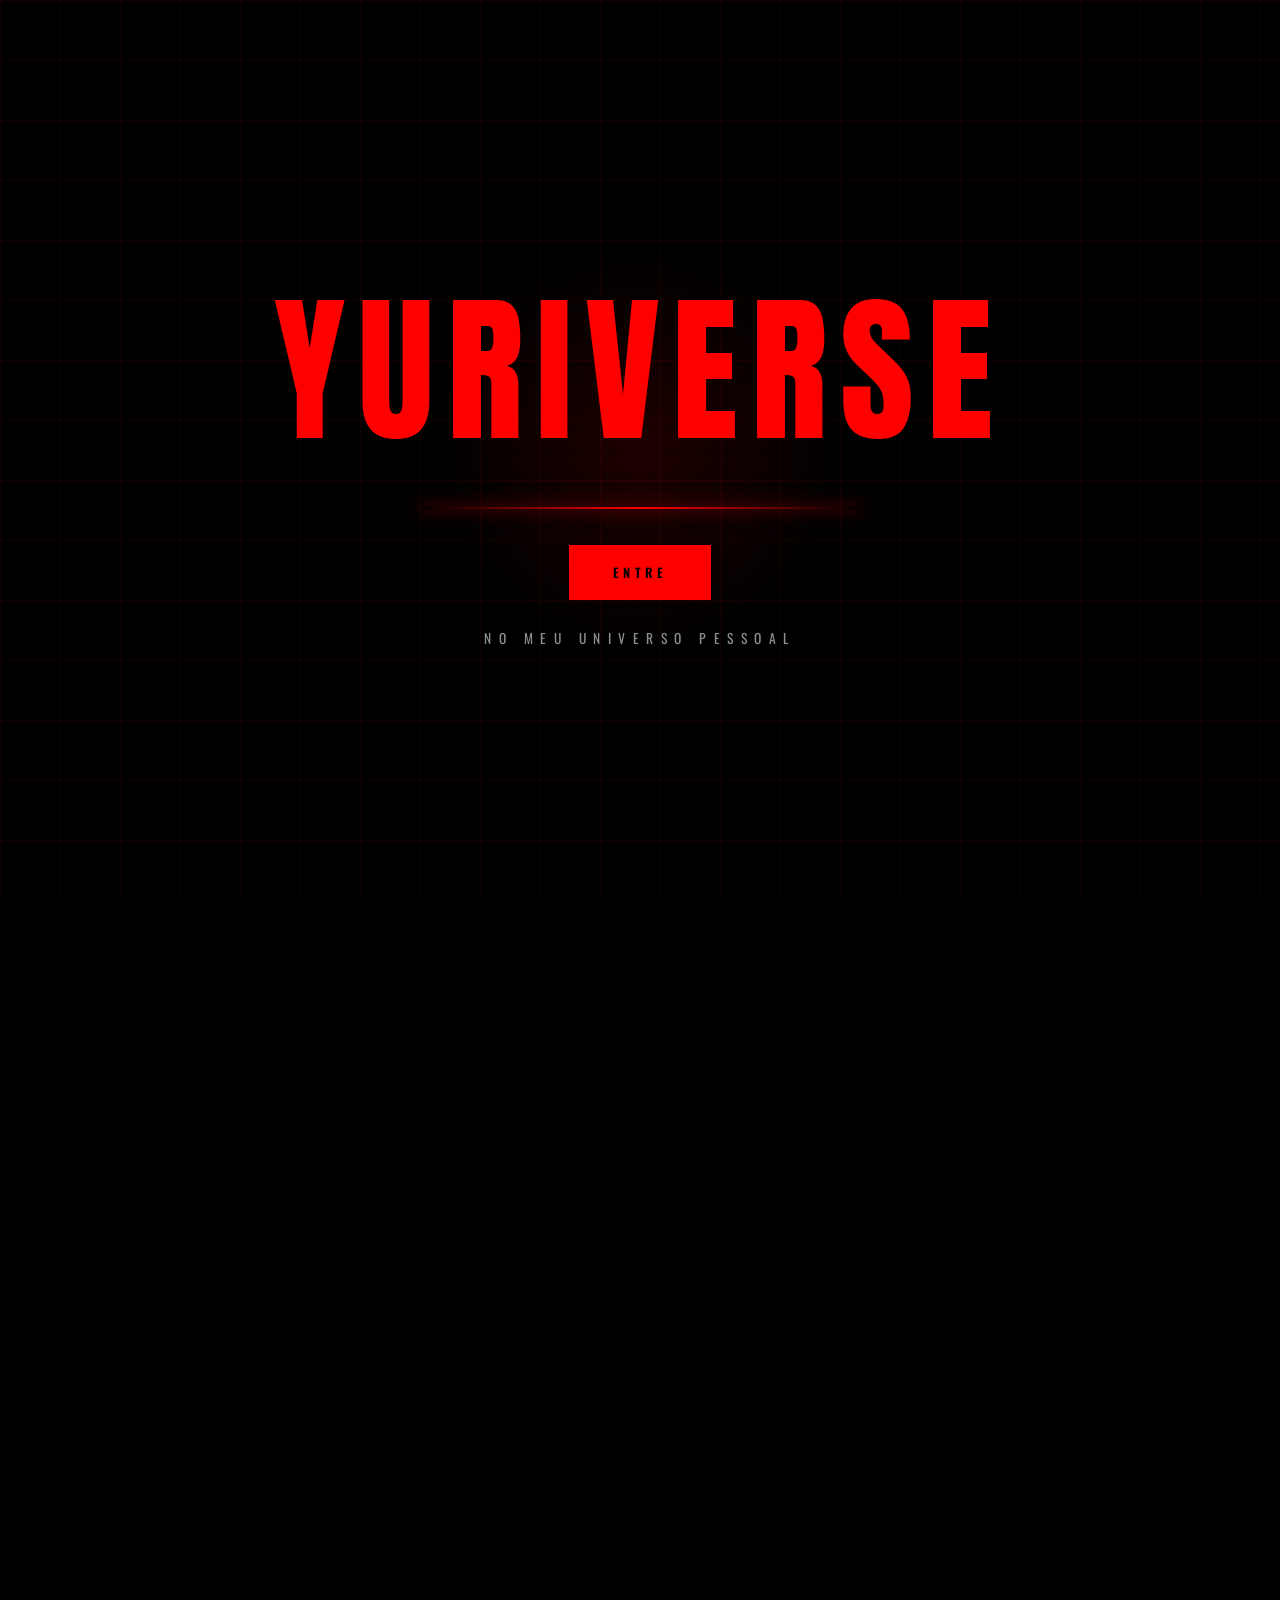
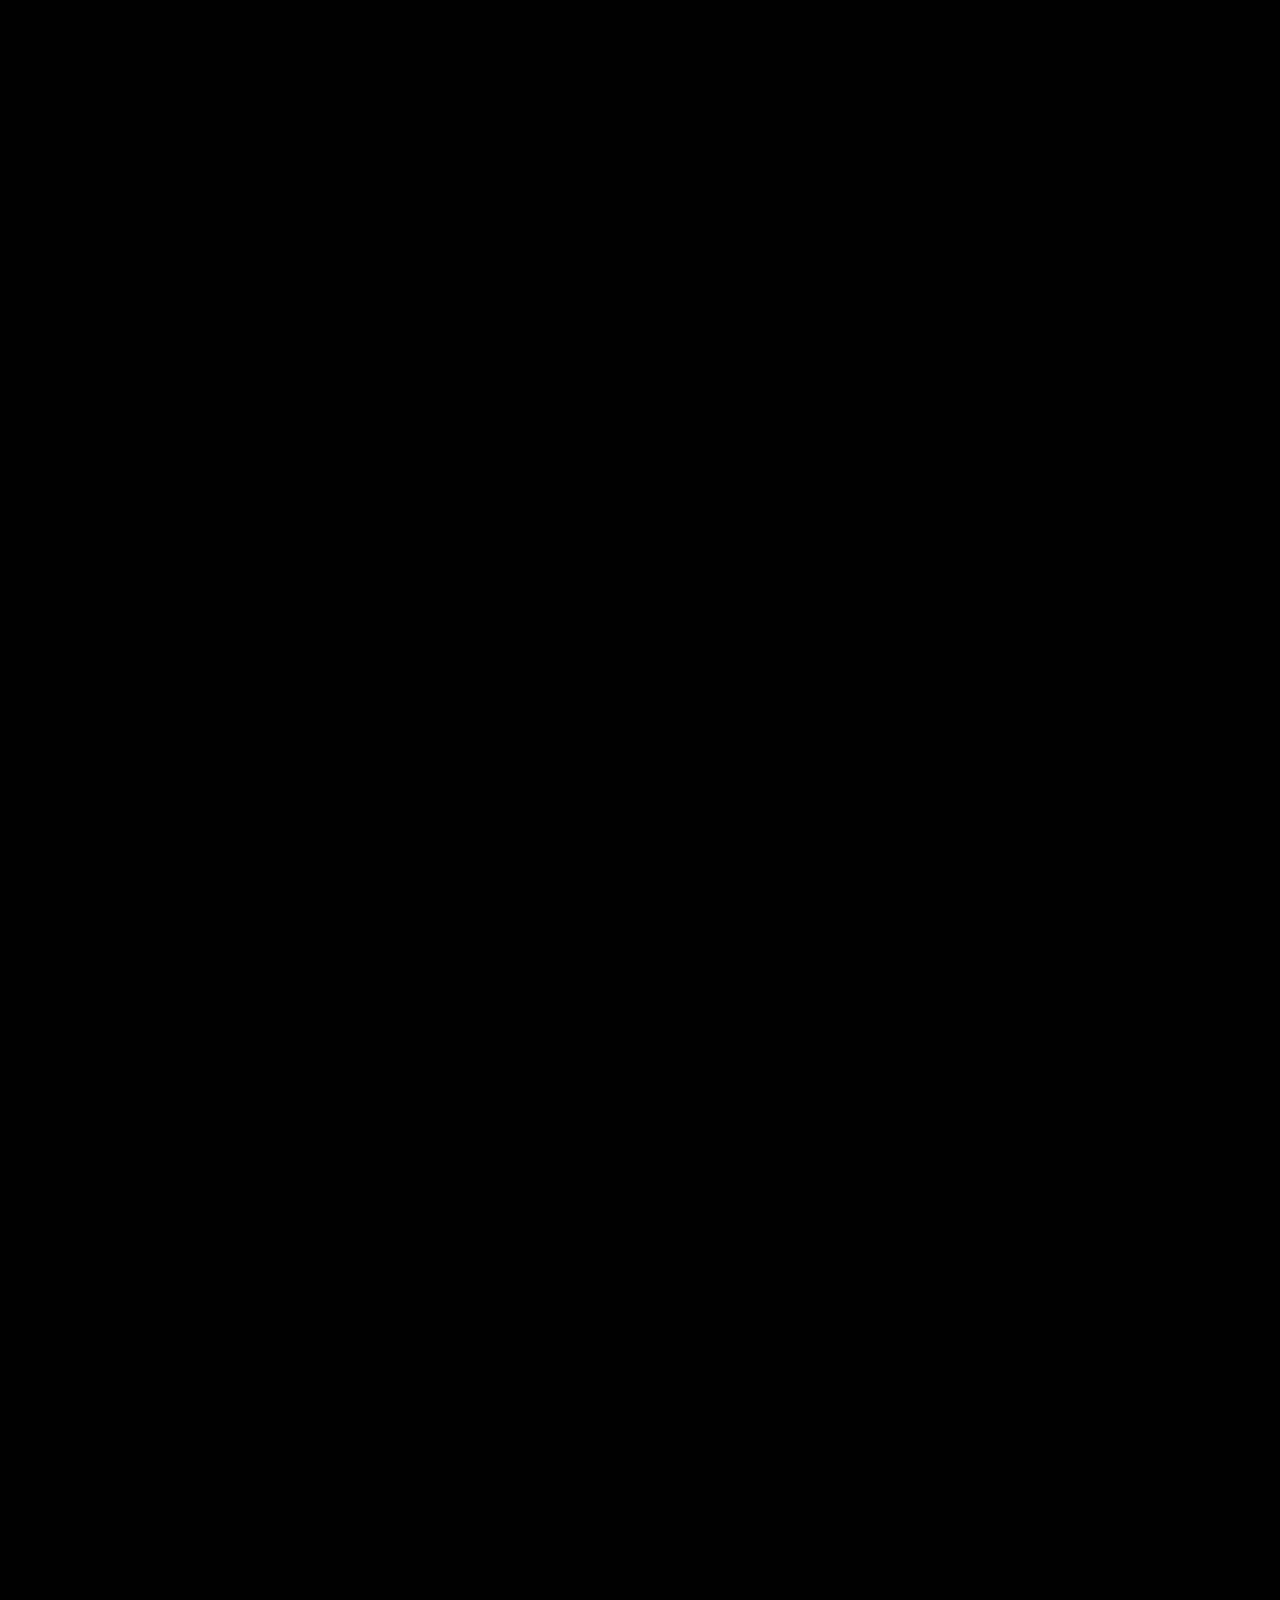
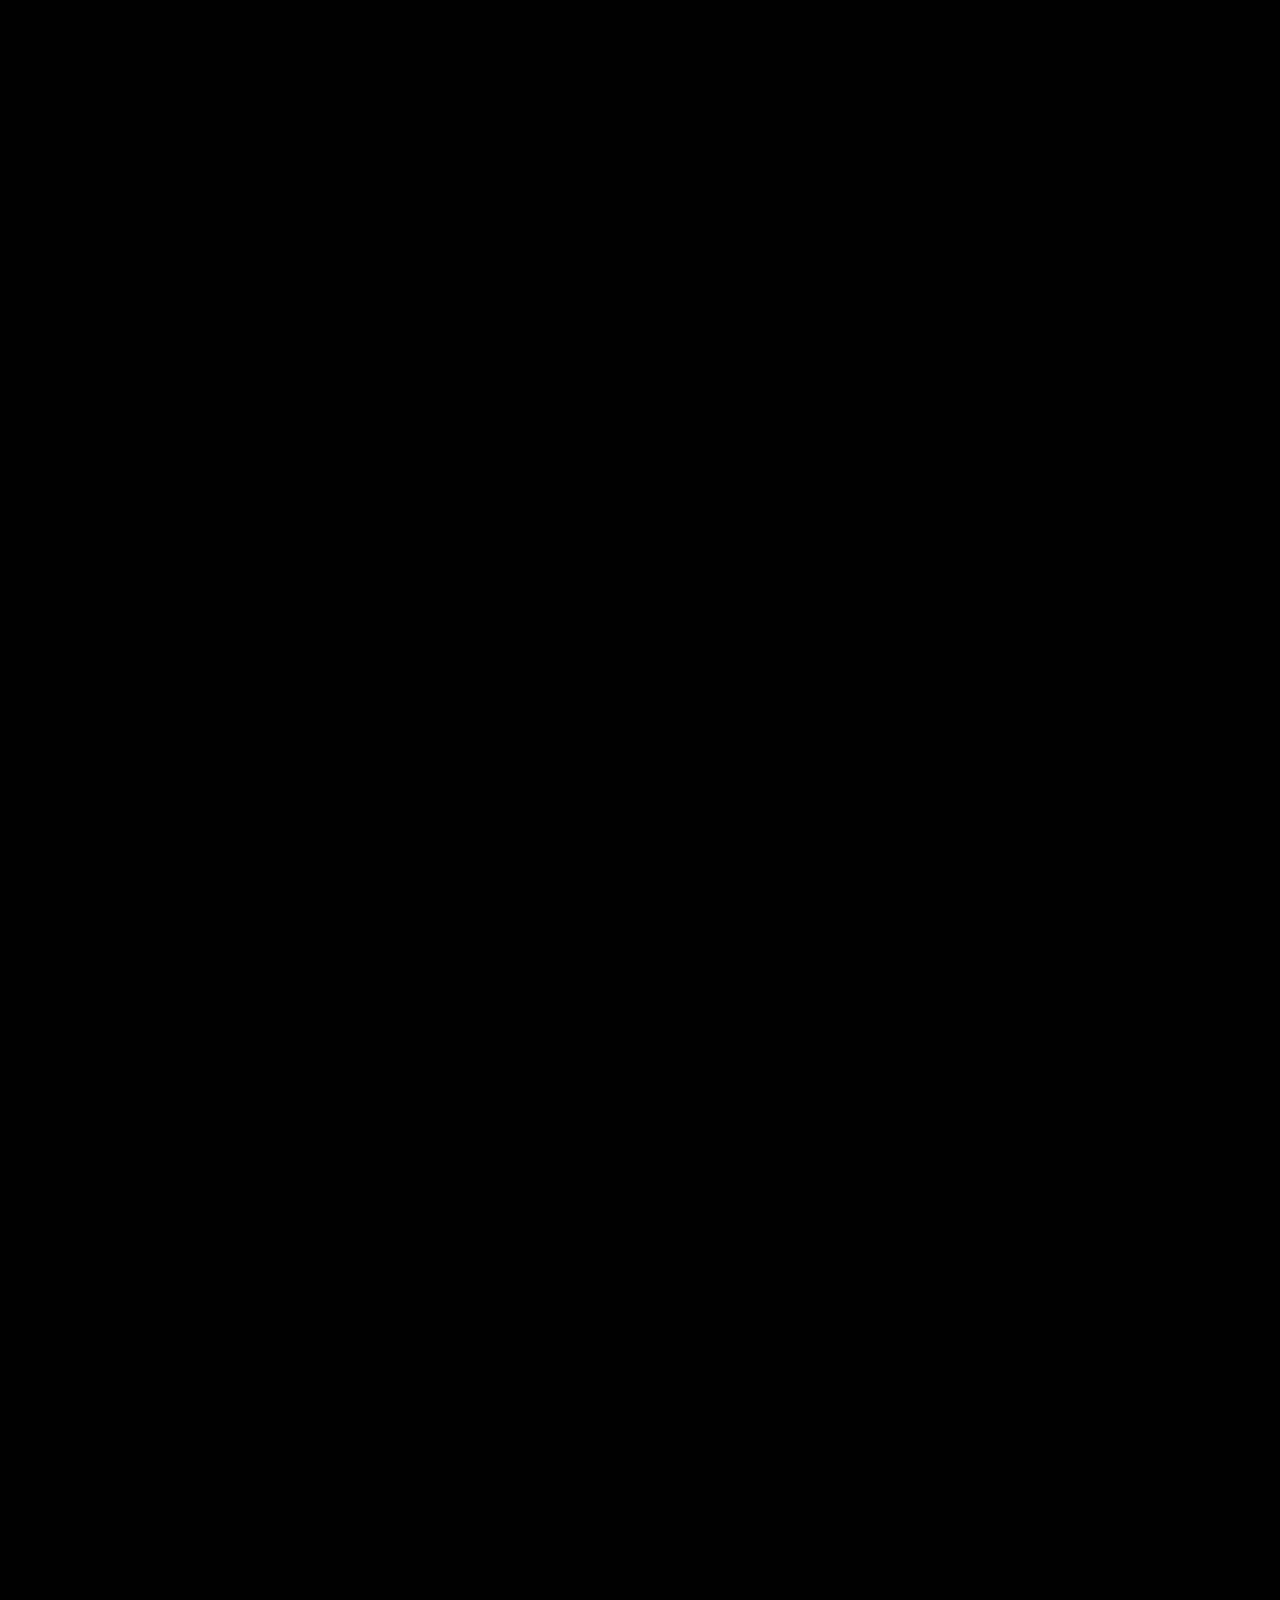
==== commit 4e579f0b: "REFACTOR: Reestruturação completa do YURIVERSE para arquitetura modular e otimizações - Separação de" ====
--- a/index.html
+++ b/index.html
@@ -13,11 +13,10 @@
   <meta name="author" content="Yuri">
   <meta name="theme-color" content="#0a0a0f">
 
-  <!-- Favicon local -->
-  <!-- Favicon local -->
+  <!-- Favicon (corrigido) -->
   <link rel="icon" type="image/png" href="assets/imagens/icons/star.png">
-  <link rel="shortcut icon" href="assets/favicon.png" type="image/x-icon">
-  <!-- Fonts -->
+  <link rel="shortcut icon" href="assets/imagens/icons/star.png" type="image/x-icon">
+
   <!-- Open Graph -->
   <meta property="og:title" content="YURIVERSE">
   <meta property="og:description" content="Uma experiência cinematográfica, neon e imersiva.">
@@ -32,215 +31,121 @@
     rel="stylesheet">
 
   <!-- CSS -->
-  <link rel="stylesheet" href="css/styles.css">
-  <link rel="stylesheet" href="css/animations.css">
-  <link rel="stylesheet" href="css/reader.css">
+  <link rel="stylesheet" href="css/shared/reset.css">
+  <link rel="stylesheet" href="css/shared/variables.css">
+  <link rel="stylesheet" href="css/shared/utilities.css">
+  <link rel="stylesheet" href="css/yuriverse/base.css">
+  <link rel="stylesheet" href="css/yuriverse/animations.css">
+  <link rel="stylesheet" href="css/yuriverse/reader.css">
 </head>
 
 <body>
 
-  <!-- =====================================================
-       INTRO SCREEN
-       Tela de entrada simplificada.
-       Só sai por clique no botão.
-       Sem estrelas, só fogos de artifício.
-  ===================================================== -->
+  <!-- INTRO SCREEN -->
   <div class="intro-screen" id="introScreen">
-
-    <!-- Grade CSS de fundo -->
     <div class="css-grid"></div>
-
-    <!-- Fogos de artifício — elementos injetados via animacoes.js -->
     <div class="fireworks-container" id="introFireworks"></div>
-
-    <!-- Textura de ruído sutil -->
     <div class="intro-noise"></div>
-
-    <!-- Linhas de scanlines (efeito CRT suave) -->
     <div class="intro-scanlines"></div>
-
-    <!-- Glow central simplificado -->
     <div class="intro-glow" id="introGlow"></div>
-
-    <!-- Logo central -->
     <div class="intro-logo" id="introLogo">
       <span class="intro-logo-text">YURIVERSE</span>
       <div class="intro-logo-underline"></div>
     </div>
-
-    <!-- Subtítulo -->
-
-
-    <!-- Botão principal de entrada -->
     <button class="intro-enter-btn" id="enterBtn">
       <span class="enter-btn-text">ENTRE</span>
     </button>
-    <p class="intro-subtitle"> NO MEU UNIVERSO PESSOAL </p>
+    <p class="intro-subtitle">NO MEU UNIVERSO PESSOAL</p>
   </div><!-- /intro-screen -->
 
-
-  <!-- =====================================================
-       SITE WRAPPER
-       Invisível até a intro terminar.
-  ===================================================== -->
+  <!-- SITE WRAPPER -->
   <div class="site-wrapper" id="siteWrapper">
-    <!-- Controles flutuantes de áudio (substitua o bloco existente) -->
-    <!-- Player flutuante de áudio -->
-    <!--
-  =====================================================================
-  YURIVERSE — audio-control-snippet.html
-  =====================================================================
-  SUBSTITUA o bloco <div class="audio-control" id="audioControl"> ...
-  que está DENTRO de .site-wrapper por este abaixo.
-
-  Mudanças em relação ao original:
-  - Adicionado .audio-volume-wrap com slider e ícone de volume
-  - Ordem dos elementos reorganizada para mobile
-  - IDs mantidos (script.js não precisa de alteração nos seletores)
-  =====================================================================
--->
-
-    <!-- Player flutuante de áudio -->
+
+    <!-- PLAYER DE ÁUDIO FLUTUANTE -->
     <div class="audio-control" id="audioControl">
-
-      <!-- Prev -->
       <button class="audio-btn" id="prevTrackBtn" aria-label="Faixa anterior">◀</button>
-
-      <!-- Play / Pause -->
       <button class="audio-btn audio-btn-play" id="playPauseBtn" aria-label="Tocar ou pausar">
         <div class="audio-icon" id="audioIcon">
           <span></span><span></span><span></span><span></span><span></span>
         </div>
       </button>
-
-      <!-- Next -->
       <button class="audio-btn" id="nextTrackBtn" aria-label="Próxima faixa">▶</button>
-
       <div class="audio-divider"></div>
-
-      <!-- Nome da faixa (oculto no mobile via CSS) -->
       <span class="audio-label" id="trackNameLabel">YURIVERSE FM</span>
-
-      <!-- Playlist toggle -->
       <button class="audio-btn" id="playlistToggleBtn" aria-label="Abrir playlist">☰</button>
-
       <div class="audio-divider"></div>
-
-      <!-- Volume -->
       <div class="audio-volume-wrap">
         <span class="audio-volume-icon" id="volumeIcon" title="Mudo / Som">🔉</span>
         <input type="range" class="audio-volume-slider" id="volumeSlider" min="0" max="100" value="50" step="1"
           aria-label="Volume" />
       </div>
-
       <div class="audio-divider"></div>
-
-      <!-- Minimizar -->
       <button class="audio-btn audio-minimize-btn" id="audioMinimizeBtn" aria-label="Minimizar player">✕</button>
-
-    </div><!-- /audio-control -->
-
-
-    <!-- Bolinha minimizada -->
+    </div>
+
+    <!-- BOLINHA MINIMIZADA -->
     <button class="audio-pill" id="audioPill" aria-label="Expandir player de áudio">
       <div class="audio-icon playing" id="audioPillIcon">
         <span></span><span></span><span></span><span></span><span></span>
       </div>
     </button>
 
-    <!-- Playlist flutuante (mantenha apenas UMA instância — remova a duplicata que existe no HTML atual) -->
+    <!-- PLAYLIST FLUTUANTE -->
     <div class="playlist-panel" id="playlistPanel">
       <div class="playlist-header">🎵 PLAYLIST</div>
       <div class="playlist-items" id="playlistItems"></div>
     </div>
 
-    <!-- Bolinha minimizada -->
-    <button class="audio-pill" id="audioPill" aria-label="Expandir player">
-      <div class="audio-icon playing" id="audioPillIcon">
-        <span></span><span></span><span></span><span></span><span></span>
-      </div>
-    </button>
-
-    <!-- Playlist flutuante -->
-    <div class="playlist-panel" id="playlistPanel">
-      <div class="playlist-header">🎵 PLAYLIST</div>
-      <div class="playlist-items" id="playlistItems"></div>
-    </div>
-
-
-
-    <!-- Painel flutuante da playlist -->
-    <div class="playlist-panel" id="playlistPanel">
-      <div class="playlist-header">🎵 PLAYLIST</div>
-      <div class="playlist-items" id="playlistItems"></div>
-    </div>
-    <!-- Barra de progresso de scroll -->
+    <!-- BARRA DE PROGRESSO -->
     <div class="scroll-progress" id="scrollProgress"></div>
 
-    <!-- ==================================================
-         HEADER / NAVEGAÇÃO
-    ================================================== -->
+    <!-- HEADER -->
     <header class="header" id="header">
       <div class="header-inner">
-
         <button class="mobile-toggle" id="mobileToggle" aria-label="Menu">
           <span></span><span></span><span></span>
         </button>
-
         <nav class="header-nav" id="headerNav">
           <a href="#inicio" class="nav-link">Início</a>
           <a href="#sobre" class="nav-link">Sobre</a>
           <a href="#novel" class="nav-link">Novel</a>
           <a href="#playlist" class="nav-link">Playlist</a>
           <a href="#galeria" class="nav-link">Galeria</a>
-          <a href="profissional.html" class="nav-link">Profissíonal</a>
+          <a href="profissional.html" class="nav-link">Profissional</a>
         </nav>
-
       </div>
     </header>
 
-
     <main>
 
-      <!-- ================================================
-           HERO SECTION
-      ================================================ -->
-      <section class="hero-section" id="inicio">
-        <div class="hero-bg" id="heroBg" style="background-image: url('assets/background.jpg');"></div>
-        <div class="hero-overlay"></div>
-
-        <!-- Grade CSS com perspectiva -->
-        <div class="css-grid-hero"></div>
-
-        <!-- Fogos do hero (mais intensos) -->
-        <div class="fireworks-container" id="heroFireworks"></div>
-
-        <div class="hero-content">
-          <div class="hero-eyebrow fade-reveal">UNIVERSO PESSOAL</div>
-          <h1 class="hero-title fade-reveal">YURIVERSE</h1>
-          <p class="hero-subtitle fade-reveal">Um espaço pra me conhecer de verdade, através do que eu crio com código e
-            criatividade.</p>
-          <div class="hero-cta fade-reveal">
-            <a href="#sobre" class="btn-primary">
-              <span>EXPLORAR</span>
-              <svg width="18" height="18" viewBox="0 0 24 24" fill="none" stroke="currentColor" stroke-width="2">
-                <line x1="5" y1="12" x2="19" y2="12" />
-                <polyline points="12 5 19 12 12 19" />
-              </svg>
-            </a>
-          </div>
-        </div>
-      </section>
-
-
-      <!-- ================================================
-           SOBRE
-      ================================================ -->
+      <!-- HERO SECTION (com gradiente no lugar da imagem 404) -->
+      <!-- HERO SECTION -->
+<section class="hero-section" id="inicio">
+  <div class="hero-bg" id="heroBg" style="background: radial-gradient(circle at 30% 20%, #2a0000, #000000);"></div>
+  <div class="hero-overlay"></div>
+  <div class="css-grid-hero"></div>
+  <div class="fireworks-container" id="heroFireworks"></div>
+  <div class="hero-content">
+    <div class="hero-eyebrow fade-reveal">UNIVERSO PESSOAL</div>
+    <h1 class="hero-title fade-reveal">YURIVERSE</h1>
+    <p class="hero-subtitle fade-reveal">Um espaço pra me conhecer de verdade, através do que eu crio com código e criatividade.</p>
+    <div class="hero-cta fade-reveal">
+      <a href="#sobre" class="btn-primary">
+        <span>EXPLORAR</span>
+        <svg width="18" height="18" viewBox="0 0 24 24" fill="none" stroke="currentColor" stroke-width="2">
+          <line x1="5" y1="12" x2="19" y2="12" />
+          <polyline points="12 5 19 12 12 19" />
+        </svg>
+      </a>
+    </div>
+  </div>
+</section>
+
+      <!-- SOBRE -->
       <section class="about-section reveal-section" id="sobre">
         <div class="about-number">01</div>
         <div class="container">
           <div class="about-grid">
-
             <div class="about-image-wrapper">
               <div class="about-image-frame">
                 <img src="assets/imagens/perfil/Eu.jpeg" alt="Yuri" class="about-photo" />
@@ -258,11 +163,9 @@
                 </svg>
               </div>
             </div>
-
             <div class="about-text">
               <div class="section-label">SOBRE MIM</div>
-              <h2 class="section-heading">Criativo, <em>curioso</em> </h2>
-
+              <h2 class="section-heading">Criativo, <em>curioso</em></h2>
               <p class="about-body">
                 No dia a dia? Bolo de rolo, novelas chinesas de romance e drama, e horas enfiado programando. Música?
                 The Weeknd. <strong>Take Me Back to LA</strong> em loop. Abel Tesfayer direto na veia. Não escuto funk.
@@ -297,21 +200,16 @@
                 </div>
               </div>
             </div>
-
           </div>
         </div>
       </section>
 
-
-      <!-- ================================================
-           NOVEL — Coração Digital
-      ================================================ -->
+      <!-- NOVEL -->
       <section class="novel-section reveal-section" id="novel">
         <div class="novel-number">02</div>
         <div class="container">
           <div class="section-label">LIGHT NOVEL</div>
           <h2 class="section-heading">Coração <em>Digital</em></h2>
-
           <div class="novel-grid">
             <div class="novel-cover-wrapper">
               <div class="novel-cover-frame">
@@ -322,7 +220,6 @@
                 <div class="novel-cover-glow"></div>
               </div>
             </div>
-
             <div class="novel-text">
               <div class="novel-badge">FICÇÃO CIENTÍFICA · ROMANCE</div>
               <p class="novel-desc">
@@ -338,14 +235,12 @@
                 Uma história sobre tecnologia, emoção e os limites entre o homem e a máquina —
                 onde até o código pode aprender a sentir.
               </p>
-
-              <button class="btn-secondary" id="toggleIntroBtn" onclick="window.toggleIntro()">
+              <button class="btn-secondary" id="toggleIntroBtn">
                 <span id="toggleIntroText">LER INTRODUÇÃO</span>
                 <svg width="16" height="16" viewBox="0 0 24 24" fill="none" stroke="currentColor" stroke-width="2">
                   <polyline points="6 9 12 15 18 9" />
                 </svg>
               </button>
-
               <div class="novel-intro-text" id="novelIntroText" style="display:none;">
                 <div class="novel-intro-inner">
                   <p>Enquanto enfrenta o desprezo e a violência dos colegas, Lyra se torna sua
@@ -356,69 +251,43 @@
               </div>
             </div>
           </div>
-
-          <!-- Bloco de capítulos -->
           <div class="chapters-block">
             <h3 class="chapters-title">Capítulos Disponíveis</h3>
             <div class="chapters-grid" id="chaptersGrid"></div>
           </div>
-
         </div>
       </section>
 
-
-      <!-- ================================================
-           PLAYLIST
-      ================================================ -->
-      <section class="playlist-section reveal-section" id="playlist">
-        <div class="playlist-number">03</div>
+      <!-- PLAYLIST EM DESTAQUE (CARROSSEL COM BOTÃO) -->
+      <section class="playlist-carousel-section reveal-section" id="playlist">
         <div class="container">
-          <div class="section-label">PLAYLIST</div>
-          <h2 class="section-heading">Minha <em>Trilha Sonora</em></h2>
-          <p class="playlist-desc">
-            A seleção perfeita de músicas que me acompanham enquanto codifico, escrevo e vivo.
-          </p>
-
-          <div class="spotify-wrapper">
-            <div class="spotify-glow-border">
-              <iframe src="https://open.spotify.com/embed/playlist/7eA81kRzMeZ31os3GFXhyk" width="100%" height="460"
-                frameBorder="0" allowfullscreen=""
-                allow="autoplay; clipboard-write; encrypted-media; fullscreen; picture-in-picture" loading="lazy"
-                style="border-radius: 12px; display: block;">
-              </iframe>
-            </div>
+          <div class="section-label">TRILHA SONORA</div>
+          <h2 class="section-heading">Minhas <em>Playlists</em></h2>
+          <p class="playlist-desc">Seleções especiais para acompanhar sua jornada — do pop ao foco total.</p>
+        </div>
+
+        <div class="playlist-carousel-wrapper">
+          <div class="playlist-carousel-track" id="playlistCarouselTrack"></div>
+          <button class="playlist-carousel-btn playlist-carousel-prev" id="playlistPrev"
+            aria-label="Anterior">‹</button>
+          <button class="playlist-carousel-btn playlist-carousel-next" id="playlistNext" aria-label="Próximo">›</button>
+          <div class="playlist-carousel-bottom-controls">
+            <button class="playlist-carousel-btn-mobile playlist-prev-mobile" id="playlistPrevMobile">‹</button>
+            <div class="playlist-carousel-dots" id="playlistCarouselDots"></div>
+            <button class="playlist-carousel-btn-mobile playlist-next-mobile" id="playlistNextMobile">›</button>
           </div>
-
-          <div class="playlist-cta">
-            <a href="https://open.spotify.com/playlist/7eA81kRzMeZ31os3GFXhyk" target="_blank" rel="noopener noreferrer"
-              class="btn-spotify">
-              <svg xmlns="http://www.w3.org/2000/svg" height="20" width="20" fill="currentColor" viewBox="0 0 496 512">
-                <path
-                  d="M248 8C111 8 0 119 0 256s111 248 248 248 248-111 248-248S385 8 248 8zm101 364a15 15 0 01-21 5c-58-35-131-43-217-24a15 15 0 01-7-29c94-20 176-10 241 28a15 15 0 014 20zm30-66a18 18 0 01-24 6c-67-41-169-53-247-29a18 18 0 01-10-34c87-26 198-13 273 34a18 18 0 018 23zm2-65c-80-48-212-52-289-29a20 20 0 01-12-38c86-27 230-23 321 32a20 20 0 01-20 35z" />
-              </svg>
-              ABRIR NO SPOTIFY
-            </a>
-          </div>
         </div>
       </section>
 
-
-      <!-- ================================================
-     GALERIA / CARROSSEL
-================================================ -->
+      <!-- GALERIA / CARROSSEL DE FOTOS -->
       <section class="gallery-section reveal-section" id="galeria">
         <div class="gallery-number">04</div>
         <div class="container">
           <div class="section-label">GALERIA</div>
           <h2 class="section-heading">Momentos <em>Capturados</em></h2>
         </div>
-
         <div class="carousel-wrapper">
-          <div class="carousel-track" id="carouselTrack">
-            <!-- Slides serão inseridos via JS -->
-          </div>
-
-          <!-- Setas desktop -->
+          <div class="carousel-track" id="carouselTrack"></div>
           <button class="carousel-btn carousel-prev" id="carouselPrev" aria-label="Anterior">
             <svg width="24" height="24" viewBox="0 0 24 24" fill="none" stroke="currentColor" stroke-width="2">
               <polyline points="15 18 9 12 15 6" />
@@ -429,17 +298,13 @@
               <polyline points="9 18 15 12 9 6" />
             </svg>
           </button>
-
-          <!-- Controles mobile -->
           <div class="carousel-bottom-controls">
             <button class="carousel-btn-mobile carousel-prev-mobile" id="carouselPrevMobile" aria-label="Anterior">
               <svg width="20" height="20" viewBox="0 0 24 24" fill="none" stroke="currentColor" stroke-width="2">
                 <polyline points="15 18 9 12 15 6" />
               </svg>
             </button>
-
             <div class="carousel-dots" id="carouselDots"></div>
-
             <button class="carousel-btn-mobile carousel-next-mobile" id="carouselNextMobile" aria-label="Próximo">
               <svg width="20" height="20" viewBox="0 0 24 24" fill="none" stroke="currentColor" stroke-width="2">
                 <polyline points="9 18 15 12 9 6" />
@@ -449,10 +314,7 @@
         </div>
       </section>
 
-
-      <!-- ================================================
-           FINALE
-      ================================================ -->
+      <!-- FINALE -->
       <section class="finale-section reveal-section" id="finale">
         <div class="finale-lines">
           <div class="finale-line"></div>
@@ -469,71 +331,49 @@
 
     </main>
 
-
-    <!-- ================================================
-         FOOTER
-    ================================================ -->
-    <footer class="footer">
-      <div class="footer-top-line"></div>
-      <div class="container">
-        <div class="footer-grid">
-          <div class="footer-brand">
-            <span class="footer-logo">YURIVERSE</span>
-            <p class="footer-tagline">Uma experiência cinematográfica pessoal.</p>
-          </div>
-          <div class="footer-links">
-            <a href="https://www.instagram.com/_yurioliv_/" target="_blank" rel="noopener noreferrer"
-              class="footer-social">
-              <svg xmlns="http://www.w3.org/2000/svg" width="20" height="20" fill="currentColor" viewBox="0 0 24 24">
-                <path
-                  d="M12 2.163c3.204 0 3.584.012 4.85.07 3.252.148 4.771 1.691 4.919 4.919.058 1.265.069 1.645.069 4.849 0 3.205-.012 3.584-.069 4.849-.149 3.225-1.664 4.771-4.919 4.919-1.266.058-1.644.07-4.85.07-3.204 0-3.584-.012-4.849-.07-3.26-.149-4.771-1.699-4.919-4.92-.058-1.265-.07-1.644-.07-4.849 0-3.204.013-3.583.07-4.849.149-3.227 1.664-4.771 4.919-4.919 1.266-.057 1.645-.069 4.849-.069zM12 0C8.741 0 8.333.014 7.053.072 2.695.272.273 2.69.073 7.052.014 8.333 0 8.741 0 12c0 3.259.014 3.668.072 4.948.2 4.358 2.618 6.78 6.98 6.98C8.333 23.986 8.741 24 12 24c3.259 0 3.668-.014 4.948-.072 4.354-.2 6.782-2.618 6.979-6.98.059-1.28.073-1.689.073-4.948 0-3.259-.014-3.667-.072-4.947-.196-4.354-2.617-6.78-6.979-6.98C15.668.014 15.259 0 12 0zm0 5.838a6.162 6.162 0 100 12.324 6.162 6.162 0 000-12.324zM12 16a4 4 0 110-8 4 4 0 010 8zm6.406-11.845a1.44 1.44 0 100 2.881 1.44 1.44 0 000-2.881z" />
-              </svg>
-              @_yurioliv_
-            </a>
-            <a href="mailto:ysoli7777@gmail.com" class="footer-social">
-              <svg xmlns="http://www.w3.org/2000/svg" width="20" height="20" fill="none" viewBox="0 0 24 24"
-                stroke="currentColor" stroke-width="1.5">
-                <path stroke-linecap="round" stroke-linejoin="round"
-                  d="M3 8l7.89 5.26a2 2 0 002.22 0L21 8M5 19h14a2 2 0 002-2V7a2 2 0 00-2-2H5a2 2 0 00-2 2v10a2 2 0 002 2z" />
-              </svg>
-              Gmail
-            </a>
-          </div>
-        </div>
-        <div class="footer-bottom">
-          <p>&copy; 2025 YURIVERSE. Todos os direitos reservados.</p>
-        </div>
-      </div>
-    </footer>
-
-    <!-- Botão flutuante de voltar ao topo -->
+    <!-- FOOTER -->
+   <footer class="footer">
+  <div class="footer-top-line"></div>
+  <div class="container">
+    <div class="footer-grid">
+      <div class="footer-brand">
+        <span class="footer-logo">YURIVERSE</span>
+        <p class="footer-tagline">Uma experiência cinematográfica pessoal.</p>
+      </div>
+      <div class="footer-links">
+        <a href="https://www.instagram.com/_yurioliv_/" target="_blank" rel="noopener noreferrer" class="footer-social">
+          <svg xmlns="http://www.w3.org/2000/svg" width="20" height="20" fill="currentColor" viewBox="0 0 24 24">
+            <path d="M12 2.163c3.204 0 3.584.012 4.85.07 3.252.148 4.771 1.691 4.919 4.919.058 1.265.069 1.645.069 4.849 0 3.205-.012 3.584-.069 4.849-.149 3.225-1.664 4.771-4.919 4.919-1.266.058-1.644.07-4.85.07-3.204 0-3.584-.012-4.849-.07-3.26-.149-4.771-1.699-4.919-4.92-.058-1.265-.07-1.644-.07-4.849 0-3.204.013-3.583.07-4.849.149-3.227 1.664-4.771 4.919-4.919 1.266-.057 1.645-.069 4.849-.069zM12 0C8.741 0 8.333.014 7.053.072 2.695.272.273 2.69.073 7.052.014 8.333 0 8.741 0 12c0 3.259.014 3.668.072 4.948.2 4.358 2.618 6.78 6.98 6.98C8.333 23.986 8.741 24 12 24c3.259 0 3.668-.014 4.948-.072 4.354-.2 6.782-2.618 6.979-6.98.059-1.28.073-1.689.073-4.948 0-3.259-.014-3.667-.072-4.947-.196-4.354-2.617-6.78-6.979-6.98C15.668.014 15.259 0 12 0zm0 5.838a6.162 6.162 0 100 12.324 6.162 6.162 0 000-12.324zM12 16a4 4 0 110-8 4 4 0 010 8zm6.406-11.845a1.44 1.44 0 100 2.881 1.44 1.44 0 000-2.881z"/>
+          </svg>
+          @_yurioliv_
+        </a>
+        <a href="mailto:ysoli7777@gmail.com" class="footer-social">
+          <svg xmlns="http://www.w3.org/2000/svg" width="20" height="20" fill="none" viewBox="0 0 24 24" stroke="currentColor" stroke-width="1.5">
+            <path stroke-linecap="round" stroke-linejoin="round" d="M3 8l7.89 5.26a2 2 0 002.22 0L21 8M5 19h14a2 2 0 002-2V7a2 2 0 00-2-2H5a2 2 0 00-2 2v10a2 2 0 002 2z"/>
+          </svg>
+          Gmail
+        </a>
+      </div>
+    </div>
+    <div class="footer-bottom">
+      <p>&copy; 2025 YURIVERSE. Todos os direitos reservados.</p>
+    </div>
+  </div>
+</footer>
+
+    <!-- Botão back to top -->
     <button class="back-to-top" id="backToTop" aria-label="Voltar ao topo">
       <svg width="20" height="20" viewBox="0 0 24 24" fill="none" stroke="currentColor" stroke-width="2">
         <polyline points="18 15 12 9 6 15" />
       </svg>
     </button>
 
-    <!-- Player de áudio em loop -->
-    <audio id="audioPlayer" loop>
-      <source src="assets/audio/takemebacktoLA.webm" type="audio/mpeg" />
-    </audio>
-
-    <!-- Controle flutuante de áudio -->
-    <div class="audio-control" id="audioControl">
-      <button class="audio-btn" id="audioBtn" aria-label="Tocar música">
-        <div class="audio-icon playing" id="audioIcon">
-          <span></span><span></span><span></span><span></span><span></span>
-        </div>
-      </button>
-      <span class="audio-label" id="audioLabel">YURIVERSE FM</span>
-    </div>
+    <!-- ELEMENTO DE ÁUDIO OCULTO (NECESSÁRIO PARA O PLAYER) -->
+    <audio id="audioPlayer" style="display: none;"></audio>
 
   </div><!-- /site-wrapper -->
 
-
-  <!-- =====================================================
-       MODAL DE CAPÍTULO
-  ===================================================== -->
+  <!-- MODAL DE CAPÍTULO -->
   <div class="chapter-modal-overlay" id="chapterModalOverlay" onclick="window.closeChapterModal()">
     <div class="chapter-modal" id="chapterModal" onclick="event.stopPropagation()">
       <button class="chapter-modal-close" onclick="window.closeChapterModal()">
@@ -563,10 +403,7 @@
     </div>
   </div>
 
-
-  <!-- =====================================================
-       MURAL MODAL
-  ===================================================== -->
+  <!-- MURAL MODAL -->
   <div class="mural-overlay" id="muralOverlay">
     <div class="mural-modal">
       <div class="mural-modal-header">
@@ -587,7 +424,7 @@
     </div>
   </div>
 
-  <!-- OVERLAY DO LEITOR DE PÁGINAS -->
+  <!-- LEITOR DE PÁGINAS (OVERLAY) -->
   <div id="pageReaderOverlay" class="page-reader-overlay">
     <div class="reader-container">
       <div class="reader-header">
@@ -601,16 +438,23 @@
         <button id="readerPrevBtn" class="nav-btn">◀ <span>Capítulo anterior</span></button>
         <button id="readerNextBtn" class="nav-btn"><span>Próximo capítulo</span> ▶</button>
       </div>
-      <div id="readerBody" class="reader-body">
-        <!-- conteúdo será injetado -->
-      </div>
+      <div id="readerBody" class="reader-body"></div>
     </div>
   </div>
-  <!-- Scripts -->
-  <script src="js/animacoes.js"></script>
-  <script src="js/script.js"></script>
-  <script src="js/coracao-digital.js" defer></script>
-  <script src="js/reader.js" defer></script>
+
+  <!-- SCRIPTS -->
+  <script type="module" src="js/yuriverse/main.js"></script>
+  <script src="js/animacoes.js" defer></script>
+  <script>
+    window.toggleIntro = window.toggleIntro || function () {
+      const textDiv = document.getElementById('novelIntroText');
+      const btnSpan = document.getElementById('toggleIntroText');
+      if (textDiv && btnSpan) {
+        const isVisible = textDiv.style.display !== 'none';
+        textDiv.style.display = isVisible ? 'none' : 'block';
+        btnSpan.textContent = isVisible ? 'LER INTRODUÇÃO' : 'OCULTAR INTRODUÇÃO';
+      }
+    };
+  </script>
 </body>
-
 </html>
--- a/css/shared/variables.css
+++ b/css/shared/variables.css
@@ -0,0 +1,8 @@
+/* Variáveis globais compartilhadas entre temas */
+:root {
+  --transition-default: 0.25s ease;
+  --ease-out: cubic-bezier(0.16, 1, 0.3, 1);
+  --ease-in: cubic-bezier(0.7, 0, 0.84, 0);
+  --container: 1400px;
+  --header-h: 72px;
+}
--- a/css/shared/utilities.css
+++ b/css/shared/utilities.css
@@ -0,0 +1,30 @@
+/* Classes utilitárias comuns (podem ser estendidas por temas específicos) */
+.container {
+  width: 100%;
+  max-width: var(--container);
+  margin: 0 auto;
+  padding: 0 32px;
+}
+
+/* Botão primário (estilo base, será sobrescrito pelos temas se necessário) */
+.btn-primary {
+  display: inline-flex;
+  align-items: center;
+  gap: 12px;
+  font-family: var(--font-body, sans-serif);
+  font-size: 0.8rem;
+  font-weight: 700;
+  letter-spacing: 0.3em;
+  text-transform: uppercase;
+  padding: 18px 44px;
+  position: relative;
+  overflow: hidden;
+  transition: transform 0.2s ease;
+  cursor: pointer;
+  border: none;
+}
+
+.btn-primary span {
+  position: relative;
+  z-index: 1;
+}
--- a/css/yuriverse/base.css
+++ b/css/yuriverse/base.css
@@ -0,0 +1,2491 @@
+/* =============================================================
+   YURIVERSE — styles.css (BASE)
+   Layout, cores, tipografia, responsividade.
+   ANIMAÇÕES estão em animations.css
+   ============================================================= */
+
+/* ---------------------------------------------------------------
+   VARIÁVEIS GLOBAL
+--------------------------------------------------------------- */
+:root {
+  --red:         #ff0000;
+  --red-glow:    rgba(255,0,0,0.4);
+  --red-pale:    rgba(255,0,0,0.08);
+  --black:       #000000;
+  --black-deep:  #050505;
+  --black-soft:  #0a0a0a;
+  --black-card:  #0d0d0d;
+  --white:       #ffffff;
+  --white-dim:   rgba(255,255,255,0.7);
+  --white-faint: rgba(255,255,255,0.04);
+
+  --font-display: 'Anton', 'Bebas Neue', 'Oswald', sans-serif;
+  --font-body:    'Oswald', 'Anton', sans-serif;
+
+  --container:   1400px;
+  --header-h:    72px;
+  --transition:  0.25s ease;
+  --ease-out:    cubic-bezier(0.16, 1, 0.3, 1);
+  --ease-in:     cubic-bezier(0.7, 0, 0.84, 0);
+}
+
+* {
+  margin: 0;
+  padding: 0;
+  box-sizing: border-box;
+}
+
+html {
+  scroll-behavior: smooth;
+}
+
+body {
+  background: var(--black);
+  font-family: var(--font-body);
+  font-weight: 300;
+  line-height: 1.5;
+  color: var(--white);
+  overflow-x: hidden;
+}
+
+img {
+  display: block;
+  max-width: 100%;
+  height: auto;
+}
+
+a {
+  text-decoration: none;
+  color: inherit;
+}
+
+button {
+  cursor: pointer;
+  background: none;
+  border: none;
+  font-family: inherit;
+}
+
+/* ---------------------------------------------------------------
+   UTILITÁRIOS
+--------------------------------------------------------------- */
+.container {
+  width: 100%;
+  max-width: var(--container);
+  margin: 0 auto;
+  padding: 0 32px;
+}
+
+.section-label {
+  font-family: var(--font-body);
+  font-size: 0.72rem;
+  font-weight: 500;
+  letter-spacing: 0.35em;
+  color: var(--red);
+  text-transform: uppercase;
+  margin-bottom: 16px;
+}
+
+.section-heading {
+  font-family: var(--font-display);
+  font-size: clamp(3.5rem, 9vw, 7rem);
+  font-weight: 400;
+  line-height: 0.95;
+  letter-spacing: 0.02em;
+  text-transform: uppercase;
+  color: var(--red);
+  margin-bottom: 40px;
+}
+
+.section-heading em {
+  font-style: normal;
+  color: transparent;
+  -webkit-text-stroke: 2px var(--red);
+  text-shadow: 0 0 40px rgba(255,0,0,0.3);
+}
+
+p {
+  color: var(--white);
+}
+
+/* ---------------------------------------------------------------
+   BARRA DE PROGRESSO
+--------------------------------------------------------------- */
+.scroll-progress {
+  position: fixed;
+  top: 0;
+  left: 0;
+  height: 3px;
+  width: 0%;
+  background: var(--red);
+  box-shadow: 0 0 12px rgba(255,0,0,0.4);
+  z-index: 9999;
+  transition: width 0.1s linear;
+}
+
+/* ---------------------------------------------------------------
+   INTRO SCREEN
+--------------------------------------------------------------- */
+.intro-screen {
+  position: fixed;
+  inset: 0;
+  background: var(--black);
+  z-index: 10000;
+  display: flex;
+  flex-direction: column;
+  align-items: center;
+  justify-content: center;
+  gap: 36px;
+  overflow: hidden;
+}
+
+.fireworks-container {
+  position: absolute;
+  inset: 0;
+  width: 100%;
+  height: 100%;
+  overflow: hidden;
+  pointer-events: none;
+  z-index: 0;
+}
+
+.intro-glow {
+  position: absolute;
+  top: 50%;
+  left: 50%;
+  transform: translate(-50%, -50%);
+  width: 400px;
+  height: 400px;
+  background: radial-gradient(ellipse at center, rgba(255,0,0,0.12) 0%, transparent 70%);
+  pointer-events: none;
+  z-index: 0;
+}
+
+.intro-logo {
+  display: flex;
+  flex-direction: column;
+  align-items: center;
+  gap: 16px;
+  position: relative;
+  z-index: 2;
+}
+
+.intro-logo-text {
+  font-family: var(--font-display);
+  font-size: clamp(3.5rem, 14vw, 10rem);
+  font-weight: 400;
+  letter-spacing: 0.08em;
+  color: var(--red);
+  text-transform: uppercase;
+}
+
+.intro-logo-underline {
+  width: 60%;
+  height: 2px;
+  background: linear-gradient(to right, transparent, var(--red), transparent);
+  box-shadow: 0 0 16px rgba(255,0,0,0.3);
+}
+
+.intro-subtitle {
+  font-family: var(--font-body);
+  font-size: clamp(0.65rem, 1.5vw, 0.85rem);
+  font-weight: 400;
+  letter-spacing: 0.55em;
+  color: rgba(255,255,255,0.55);
+  text-transform: uppercase;
+  margin-top: -8px;
+  position: relative;
+  z-index: 2;
+}
+
+.intro-enter-btn {
+  position: relative;
+  font-family: var(--font-body);
+  font-size: 0.8rem;
+  font-weight: 600;
+  letter-spacing: 0.35em;
+  color: var(--black);
+  text-transform: uppercase;
+  padding: 18px 44px;
+  background: var(--red);
+  border: none;
+  cursor: pointer;
+  overflow: hidden;
+  display: inline-flex;
+  align-items: center;
+  gap: 12px;
+  transition: transform 0.2s ease;
+  z-index: 2;
+}
+
+.intro-enter-btn::before {
+  content: '';
+  position: absolute;
+  inset: 0;
+  background: rgba(255,255,255,0.15);
+  transform: scaleX(0);
+  transform-origin: left;
+  transition: transform 0.4s var(--ease-out);
+  z-index: -1;
+}
+
+.enter-btn-text {
+  position: relative;
+  z-index: 1;
+}
+
+/* ---------------------------------------------------------------
+   SITE WRAPPER
+--------------------------------------------------------------- */
+.site-wrapper {
+  opacity: 0;
+  transition: opacity 0.8s ease;
+  visibility: hidden;
+}
+
+.site-wrapper.visible {
+  opacity: 1;
+  visibility: visible;
+}
+
+/* ---------------------------------------------------------------
+   HEADER
+--------------------------------------------------------------- */
+.header {
+  position: fixed;
+  top: 0;
+  left: 0;
+  right: 0;
+  height: var(--header-h);
+  z-index: 1000;
+  transition: background var(--transition), border-color var(--transition);
+}
+
+.header.scrolled {
+  background: rgba(0,0,0,0.85);
+  border-bottom: 1px solid rgba(255,0,0,0.1);
+}
+
+.header-inner {
+  height: 100%;
+  max-width: var(--container);
+  margin: 0 auto;
+  padding: 0 32px;
+  display: flex;
+  align-items: center;
+  justify-content: center;
+  position: relative;
+}
+
+.header-nav {
+  display: flex;
+  align-items: center;
+  gap: 40px;
+}
+
+.header-nav .nav-link {
+  font-family: var(--font-body);
+  font-size: 0.78rem;
+  font-weight: 500;
+  letter-spacing: 0.2em;
+  text-transform: uppercase;
+  color: var(--red);
+  position: relative;
+  transition: color var(--transition);
+}
+
+.header-nav .nav-link::after {
+  content: '';
+  position: absolute;
+  bottom: -4px;
+  left: 0;
+  width: 0;
+  height: 1px;
+  background: var(--red);
+  transition: width var(--transition);
+}
+
+.mobile-toggle {
+  display: none;
+  flex-direction: column;
+  gap: 6px;
+  padding: 4px;
+  cursor: pointer;
+  z-index: 1003;
+}
+
+.mobile-toggle span {
+  display: block;
+  width: 26px;
+  height: 2px;
+  background: var(--red);
+  transition: transform 0.3s ease, opacity 0.3s ease;
+  border-radius: 2px;
+}
+
+/* ---------------------------------------------------------------
+   HERO
+--------------------------------------------------------------- */
+.hero-section {
+  position: relative;
+  height: 100vh;
+  min-height: 640px;
+  display: flex;
+  align-items: center;
+  justify-content: center;
+  overflow: hidden;
+  margin-top: var(--header-h);
+}
+
+.hero-bg {
+  position: absolute;
+  inset: -10%;
+  background-size: cover;
+  background-position: center;
+  will-change: transform;
+}
+
+.hero-overlay {
+  position: absolute;
+  inset: 0;
+  background:
+    radial-gradient(ellipse at center bottom, rgba(255,40,0,0.2) 0%, transparent 55%),
+    linear-gradient(to top, rgba(0,0,0,0.98) 0%, rgba(0,0,0,0.45) 50%, rgba(0,0,0,0.7) 100%);
+}
+
+.css-grid-hero {
+  position: absolute;
+  inset: 0;
+  pointer-events: none;
+  z-index: 1;
+  background-image:
+    linear-gradient(rgba(255,0,0,0.06) 1px, transparent 1px),
+    linear-gradient(90deg, rgba(255,0,0,0.06) 1px, transparent 1px);
+  background-size: 60px 60px;
+  transform-origin: bottom center;
+  transform: perspective(600px) rotateX(20deg) scaleY(1.4);
+}
+
+.hero-content {
+  position: relative;
+  z-index: 2;
+  text-align: center;
+  padding: 0 24px;
+  margin-top: -200px;
+}
+
+.hero-eyebrow {
+  font-family: var(--font-body);
+  font-size: 0.75rem;
+  font-weight: 500;
+  letter-spacing: 0.5em;
+  color: var(--red);
+  text-transform: uppercase;
+  margin-bottom: 24px;
+}
+
+.hero-title {
+  font-family: var(--font-display);
+  font-size: clamp(4.5rem, 16vw, 13rem);
+  font-weight: 400;
+  line-height: 0.9;
+  letter-spacing: 0.06em;
+  text-transform: uppercase;
+  margin-bottom: 28px;
+  color: var(--red);
+}
+
+.hero-subtitle {
+  font-family: var(--font-body);
+  font-size: clamp(0.85rem, 2vw, 1.1rem);
+  font-weight: 300;
+  letter-spacing: 0.18em;
+  color: var(--white);
+  text-transform: uppercase;
+  margin-bottom: 48px;
+}
+
+.btn-primary {
+  display: inline-flex;
+  align-items: center;
+  gap: 12px;
+  font-family: var(--font-body);
+  font-size: 0.8rem;
+  font-weight: 700;
+  letter-spacing: 0.3em;
+  text-transform: uppercase;
+  color: var(--black);
+  background: var(--red);
+  padding: 18px 44px;
+  position: relative;
+  overflow: hidden;
+  transition: transform 0.2s ease;
+  cursor: pointer;
+  border: none;
+}
+
+.btn-primary svg {
+  stroke: var(--black);
+}
+
+.btn-primary::before {
+  content: '';
+  position: absolute;
+  inset: 0;
+  background: rgba(255,255,255,0.15);
+  transform: translateX(-100%);
+  transition: transform 0.4s var(--ease-out);
+  z-index: 0;
+}
+
+.btn-primary span {
+  position: relative;
+  z-index: 1;
+}
+
+/* ---------------------------------------------------------------
+   SOBRE
+--------------------------------------------------------------- */
+.about-section {
+  position: relative;
+  padding: 140px 0;
+  overflow: hidden;
+}
+
+.about-number {
+  position: absolute;
+  top: 80px;
+  right: 40px;
+  font-family: var(--font-display);
+  font-size: clamp(6rem, 20vw, 10rem);
+  color: var(--white-faint);
+  line-height: 1;
+  pointer-events: none;
+  user-select: none;
+}
+
+.about-grid {
+  display: grid;
+  grid-template-columns: clamp(280px, 35%, 420px) 1fr;
+  gap: 80px;
+  align-items: center;
+}
+
+.about-image-wrapper {
+  position: relative;
+}
+
+.about-image-frame {
+  position: relative;
+  aspect-ratio: 3/4;
+  overflow: hidden;
+}
+
+.about-photo {
+  width: 100%;
+  height: 100%;
+  object-fit: cover;
+  filter: grayscale(20%) contrast(1.05);
+  transition: filter 0.5s ease, transform 0.6s var(--ease-out);
+}
+
+.about-image-corner {
+  position: absolute;
+  width: 24px;
+  height: 24px;
+}
+
+.c1 { top: 0; left: 0; border-top: 2px solid var(--red); border-left: 2px solid var(--red); }
+.c2 { top: 0; right: 0; border-top: 2px solid var(--red); border-right: 2px solid var(--red); }
+.c3 { bottom: 0; left: 0; border-bottom: 2px solid var(--red); border-left: 2px solid var(--red); }
+.c4 { bottom: 0; right: 0; border-bottom: 2px solid var(--red); border-right: 2px solid var(--red); }
+
+.about-image-glow {
+  position: absolute;
+  inset: 0;
+  background: radial-gradient(ellipse at 50% 100%, rgba(255,0,0,0.3) 0%, transparent 60%);
+  opacity: 0;
+  transition: opacity 0.5s ease;
+  pointer-events: none;
+}
+
+.about-tag {
+  position: absolute;
+  bottom: -20px;
+  right: -20px;
+  background: var(--red);
+  color: var(--black);
+  font-size: 0.68rem;
+  font-weight: 700;
+  letter-spacing: 0.2em;
+  text-transform: uppercase;
+  padding: 10px 16px;
+  display: flex;
+  align-items: center;
+  gap: 6px;
+}
+
+.about-text {
+  padding: 24px 0;
+}
+
+.about-body {
+  font-size: clamp(0.9rem, 2vw, 1rem);
+  font-weight: 300;
+  color: var(--white);
+  line-height: 1.85;
+  margin-bottom: 20px;
+}
+
+.about-stats {
+  display: flex;
+  align-items: center;
+  gap: 32px;
+  margin-top: 48px;
+  padding-top: 32px;
+  border-top: 1px solid rgba(255,255,255,0.06);
+  flex-wrap: wrap;
+}
+
+.stat-item {
+  display: flex;
+  flex-direction: column;
+  gap: 4px;
+}
+
+.stat-number {
+  font-family: var(--font-display);
+  font-size: clamp(1.8rem, 4vw, 2.4rem);
+  color: var(--red);
+  line-height: 1;
+}
+
+.stat-label {
+  font-size: 0.68rem;
+  letter-spacing: 0.2em;
+  color: var(--white);
+  text-transform: uppercase;
+}
+
+.stat-divider {
+  width: 1px;
+  height: 40px;
+  background: rgba(255,255,255,0.08);
+}
+
+/* ---------------------------------------------------------------
+   NOVEL
+--------------------------------------------------------------- */
+.novel-section {
+  position: relative;
+  padding: 140px 0;
+  background: var(--black-deep);
+  overflow: hidden;
+}
+
+.novel-section::before {
+  content: '';
+  position: absolute;
+  top: 0;
+  left: 0;
+  right: 0;
+  height: 1px;
+  background: linear-gradient(to right, transparent, var(--red), transparent);
+}
+
+.novel-number {
+  position: absolute;
+  top: 80px;
+  left: 40px;
+  font-family: var(--font-display);
+  font-size: clamp(6rem, 20vw, 10rem);
+  color: var(--white-faint);
+  line-height: 1;
+  pointer-events: none;
+  user-select: none;
+}
+
+.novel-grid {
+  display: grid;
+  grid-template-columns: clamp(240px, 30%, 320px) 1fr;
+  gap: 80px;
+  align-items: start;
+  margin-bottom: 80px;
+}
+
+.novel-cover-wrapper {
+  position: relative;
+}
+
+.novel-cover-frame {
+  position: relative;
+  aspect-ratio: 2/3;
+  overflow: hidden;
+}
+
+.novel-cover-img {
+  width: 100%;
+  height: 100%;
+  object-fit: cover;
+  transition: transform 0.8s var(--ease-out);
+}
+
+.novel-cover-overlay {
+  position: absolute;
+  bottom: 0;
+  left: 0;
+  right: 0;
+  padding: 20px;
+  background: linear-gradient(to top, rgba(0,0,0,0.9), transparent);
+  display: flex;
+  align-items: flex-end;
+}
+
+.novel-cover-label {
+  font-size: 0.68rem;
+  font-weight: 600;
+  letter-spacing: 0.25em;
+  color: var(--red);
+  text-transform: uppercase;
+}
+
+.novel-cover-glow {
+  position: absolute;
+  inset: 0;
+  border: 1px solid rgba(255,0,0,0.2);
+  pointer-events: none;
+}
+
+.novel-badge {
+  display: inline-block;
+  font-size: 0.65rem;
+  font-weight: 600;
+  letter-spacing: 0.25em;
+  color: var(--red);
+  text-transform: uppercase;
+  border: 1px solid rgba(255,0,0,0.3);
+  padding: 8px 16px;
+  margin-bottom: 28px;
+}
+
+.novel-desc {
+  font-size: clamp(0.9rem, 2vw, 1rem);
+  color: var(--white);
+  line-height: 1.85;
+  margin-bottom: 20px;
+}
+
+.novel-desc strong {
+  color: var(--red);
+  font-weight: 600;
+}
+
+.btn-secondary {
+  display: inline-flex;
+  align-items: center;
+  gap: 10px;
+  font-family: var(--font-body);
+  font-size: 0.78rem;
+  font-weight: 500;
+  letter-spacing: 0.25em;
+  text-transform: uppercase;
+  color: var(--white);
+  border: 1px solid rgba(255,255,255,0.15);
+  padding: 14px 28px;
+  margin-top: 16px;
+  transition: border-color var(--transition), color var(--transition);
+  cursor: pointer;
+  background: transparent;
+}
+
+.novel-intro-text {
+  margin-top: 24px;
+  padding: 24px;
+  border-left: 2px solid var(--red);
+  background: rgba(255, 0, 0, 0.04);
+}
+
+.novel-intro-inner p {
+  font-size: 0.95rem;
+  color: var(--white);
+  line-height: 1.85;
+  margin-bottom: 14px;
+}
+
+/* ---------------------------------------------------------------
+   CAPÍTULOS
+--------------------------------------------------------------- */
+.chapters-block {
+  border-top: 1px solid rgba(255,255,255,0.06);
+  padding-top: 60px;
+}
+
+.chapters-title {
+  font-family: var(--font-body);
+  font-size: 0.78rem;
+  font-weight: 500;
+  letter-spacing: 0.3em;
+  color: var(--red);
+  text-transform: uppercase;
+  margin-bottom: 32px;
+}
+
+.chapters-grid {
+  display: grid;
+  grid-template-columns: repeat(auto-fill, minmax(clamp(240px, 100%, 260px), 1fr));
+  gap: 16px;
+  margin-bottom: 32px;
+}
+
+.chapter-card {
+  background: var(--black-card);
+  border: 1px solid rgba(255,255,255,0.06);
+  padding: 24px;
+  position: relative;
+  transition: all 0.3s var(--ease-out);
+  cursor: pointer;
+  overflow: hidden;
+}
+
+.chapter-card::before {
+  content: '';
+  position: absolute;
+  top: 0;
+  left: 0;
+  width: 3px;
+  height: 0;
+  background: var(--red);
+  transition: height 0.4s var(--ease-out);
+}
+
+.chapter-new-badge {
+  display: inline-block;
+  position: absolute;
+  top: 12px;
+  right: 12px;
+  background: var(--red);
+  color: var(--black);
+  font-size: 0.55rem;
+  font-weight: 800;
+  letter-spacing: 0.15em;
+  padding: 4px 8px;
+  text-transform: uppercase;
+  transition: all 0.3s ease;
+}
+
+.chapter-card:hover .chapter-new-badge {
+  transform: scale(1.05);
+  box-shadow: 0 0 8px rgba(255,0,0,0.4);
+}
+
+.chapter-number {
+  font-family: var(--font-display);
+  font-size: 0.7rem;
+  letter-spacing: 0.2em;
+  color: var(--red);
+  margin-bottom: 8px;
+  transition: all 0.3s ease;
+}
+
+.chapter-card:hover .chapter-number {
+  letter-spacing: 0.25em;
+  color: #ff3333;
+}
+
+.chapter-title {
+  font-size: 0.95rem;
+  font-weight: 400;
+  color: var(--white);
+  margin-bottom: 8px;
+  line-height: 1.4;
+  transition: all 0.3s ease;
+}
+
+.chapter-card:hover .chapter-title {
+  color: rgba(255,255,255,0.95);
+  transform: translateX(2px);
+}
+
+.chapter-status {
+  font-size: 0.65rem;
+  letter-spacing: 0.15em;
+  color: var(--white);
+  text-transform: uppercase;
+  transition: all 0.3s ease;
+}
+
+.chapter-card:hover .chapter-status {
+  letter-spacing: 0.2em;
+}
+
+.chapter-read-btn {
+  display: inline-flex;
+  align-items: center;
+  gap: 6px;
+  margin-top: 14px;
+  font-family: var(--font-body);
+  font-size: 0.65rem;
+  font-weight: 600;
+  letter-spacing: 0.2em;
+  text-transform: uppercase;
+  color: var(--black);
+  background: var(--red);
+  padding: 8px 16px;
+  border: none;
+  cursor: pointer;
+  transition: all 0.3s var(--ease-out);
+  position: relative;
+  overflow: hidden;
+}
+
+.chapter-read-btn::after {
+  content: '';
+  position: absolute;
+  top: 0;
+  left: -100%;
+  width: 100%;
+  height: 100%;
+  background: linear-gradient(90deg, transparent, rgba(255,255,255,0.2), transparent);
+  transition: left 0.5s ease;
+}
+
+.chapter-read-btn:hover::after {
+  left: 100%;
+}
+
+.chapters-continue-btn {
+  display: flex;
+  align-items: center;
+  justify-content: center;
+  gap: 12px;
+  font-family: var(--font-body);
+  font-size: 0.8rem;
+  font-weight: 600;
+  letter-spacing: 0.3em;
+  text-transform: uppercase;
+  color: var(--white);
+  border: 1px solid rgba(255,0,0,0.35);
+  padding: 18px 48px;
+  margin: 8px auto 0;
+  width: fit-content;
+  background: transparent;
+  cursor: pointer;
+  position: relative;
+  overflow: hidden;
+  transition: all 0.3s var(--ease-out);
+}
+
+.chapters-continue-btn::before {
+  content: '';
+  position: absolute;
+  inset: 0;
+  background: rgba(255,0,0,0.06);
+  transform: scaleX(0);
+  transform-origin: left;
+  transition: transform 0.4s var(--ease-out);
+  z-index: -1;
+}
+
+.chapters-continue-btn svg {
+  flex-shrink: 0;
+  transition: transform 0.3s ease;
+}
+
+.chapters-continue-count {
+  font-size: 0.62rem;
+  background: rgba(255,0,0,0.15);
+  border: 1px solid rgba(255,0,0,0.3);
+  color: var(--red);
+  padding: 3px 8px;
+  border-radius: 2px;
+  letter-spacing: 0.1em;
+  transition: all 0.3s ease;
+}
+
+/* ---------------------------------------------------------------
+   MODAIS — CAPÍTULO
+--------------------------------------------------------------- */
+.chapter-modal-overlay {
+  position: fixed;
+  inset: 0;
+  background: rgba(0,0,0,0.85);
+  z-index: 9000;
+  display: flex;
+  align-items: center;
+  justify-content: center;
+  padding: 24px;
+  opacity: 0;
+  pointer-events: none;
+  transition: opacity 0.35s ease;
+}
+
+.chapter-modal-overlay.open {
+  opacity: 1;
+  pointer-events: all;
+}
+
+.chapter-modal {
+  background: var(--black-card);
+  border: 1px solid rgba(255,0,0,0.25);
+  max-width: 640px;
+  width: 100%;
+  padding: 48px;
+  position: relative;
+  transform: translateY(30px);
+  transition: transform 0.4s var(--ease-out);
+}
+
+.chapter-modal-overlay.open .chapter-modal {
+  transform: translateY(0);
+}
+
+.chapter-modal-close {
+  position: absolute;
+  top: 20px;
+  right: 20px;
+  color: var(--white-dim);
+  padding: 4px;
+  transition: color var(--transition);
+  cursor: pointer;
+  background: transparent;
+  border: none;
+}
+
+.chapter-modal-num {
+  display: block;
+  font-family: var(--font-display);
+  font-size: 0.75rem;
+  letter-spacing: 0.3em;
+  color: var(--red);
+  margin-bottom: 12px;
+}
+
+.chapter-modal-title {
+  font-family: var(--font-display);
+  font-size: clamp(1.8rem, 4vw, 2.6rem);
+  color: var(--red);
+  letter-spacing: 0.05em;
+  text-transform: uppercase;
+  line-height: 1;
+  margin-bottom: 16px;
+}
+
+.chapter-modal-badge {
+  display: inline-block;
+  font-size: 0.62rem;
+  font-weight: 600;
+  letter-spacing: 0.2em;
+  color: var(--black);
+  background: var(--red);
+  padding: 5px 12px;
+  text-transform: uppercase;
+  margin-bottom: 28px;
+}
+
+.chapter-modal-body {
+  border-top: 1px solid rgba(255,255,255,0.06);
+  padding-top: 24px;
+  margin-bottom: 32px;
+}
+
+.chapter-modal-body p {
+  font-size: 0.95rem;
+  color: var(--white);
+  line-height: 1.9;
+  margin-bottom: 14px;
+}
+
+.chapter-modal-read-btn {
+  display: inline-flex !important;
+}
+
+/* ---------------------------------------------------------------
+   MURAL MODAL
+--------------------------------------------------------------- */
+.mural-overlay {
+  position: fixed;
+  inset: 0;
+  background: rgba(0,0,0,0.92);
+  z-index: 9500;
+  display: flex;
+  align-items: center;
+  justify-content: center;
+  padding: 24px;
+  opacity: 0;
+  pointer-events: none;
+  transition: opacity 0.4s ease;
+}
+
+.mural-overlay.open {
+  opacity: 1;
+  pointer-events: all;
+}
+
+.mural-modal {
+  background: var(--black-soft);
+  border: 1px solid rgba(255,0,0,0.2);
+  width: 100%;
+  max-width: 900px;
+  max-height: 82vh;
+  display: flex;
+  flex-direction: column;
+  position: relative;
+  transform: translateY(40px) scale(0.97);
+  transition: transform 0.45s var(--ease-out);
+  overflow: hidden;
+}
+
+.mural-overlay.open .mural-modal {
+  transform: translateY(0) scale(1);
+}
+
+.mural-modal-header {
+  padding: 32px 40px 28px;
+  border-bottom: 1px solid rgba(255,255,255,0.06);
+  display: flex;
+  align-items: center;
+  justify-content: space-between;
+  flex-shrink: 0;
+}
+
+.mural-modal-title {
+  font-family: var(--font-display);
+  font-size: clamp(1.5rem, 3vw, 2.2rem);
+  color: var(--red);
+  letter-spacing: 0.08em;
+  text-transform: uppercase;
+  line-height: 1;
+}
+
+.mural-modal-subtitle {
+  font-size: 0.68rem;
+  letter-spacing: 0.25em;
+  color: rgba(255,255,255,0.35);
+  text-transform: uppercase;
+  margin-top: 4px;
+}
+
+.mural-modal-close {
+  width: 40px;
+  height: 40px;
+  display: flex;
+  align-items: center;
+  justify-content: center;
+  color: var(--white-dim);
+  border: 1px solid rgba(255,255,255,0.08);
+  flex-shrink: 0;
+  transition: color var(--transition);
+  cursor: pointer;
+  background: transparent;
+}
+
+.mural-modal-body {
+  overflow-y: auto;
+  padding: 32px 40px;
+  flex: 1;
+}
+
+.mural-grid {
+  display: grid;
+  grid-template-columns: repeat(auto-fill, minmax(clamp(200px, 100%, 240px), 1fr));
+  gap: 16px;
+}
+
+.mural-card {
+  background: var(--black-card);
+  border: 1px solid rgba(255,255,255,0.06);
+  padding: 24px;
+  position: relative;
+  cursor: pointer;
+  overflow: hidden;
+  transition: border-color var(--transition);
+}
+
+.mural-card::before {
+  content: '';
+  position: absolute;
+  top: 0;
+  left: 0;
+  width: 3px;
+  height: 0;
+  background: var(--red);
+  transition: height 0.4s var(--ease-out);
+}
+
+.mural-card-new {
+  position: absolute;
+  top: 10px;
+  right: 10px;
+  background: var(--red);
+  color: var(--black);
+  font-size: 0.52rem;
+  font-weight: 800;
+  letter-spacing: 0.15em;
+  padding: 3px 8px;
+  text-transform: uppercase;
+}
+
+.mural-card-num {
+  font-family: var(--font-display);
+  font-size: 0.65rem;
+  letter-spacing: 0.2em;
+  color: var(--red);
+  margin-bottom: 8px;
+}
+
+.mural-card-title {
+  font-size: 0.9rem;
+  font-weight: 400;
+  color: var(--white);
+  margin-bottom: 10px;
+  line-height: 1.4;
+}
+
+.mural-card-synopsis {
+  font-size: 0.78rem;
+  color: rgba(255,255,255,0.45);
+  line-height: 1.6;
+  margin-bottom: 12px;
+  display: -webkit-box;
+  -webkit-line-clamp: 3;
+  -webkit-box-orient: vertical;
+  overflow: hidden;
+}
+
+.mural-card-status {
+  font-size: 0.6rem;
+  letter-spacing: 0.15em;
+  text-transform: uppercase;
+}
+
+.mural-card-status.available { color: var(--red); }
+.mural-card-status.soon      { color: rgba(255,255,255,0.25); }
+
+/* ---------------------------------------------------------------
+   PLAYLIST SECTION
+--------------------------------------------------------------- */
+.playlist-section {
+  position: relative;
+  padding: 140px 0;
+  overflow: hidden;
+}
+
+.playlist-number {
+  position: absolute;
+  top: 80px;
+  right: 40px;
+  font-family: var(--font-display);
+  font-size: clamp(6rem, 20vw, 10rem);
+  color: var(--white-faint);
+  line-height: 1;
+  pointer-events: none;
+  user-select: none;
+}
+
+.playlist-desc {
+  font-size: clamp(0.9rem, 2vw, 1rem);
+  color: var(--white);
+  max-width: 520px;
+  margin-bottom: 48px;
+  line-height: 1.8;
+}
+
+.spotify-wrapper {
+  max-width: 820px;
+  margin: 0 auto 32px;
+}
+
+.spotify-glow-border {
+  position: relative;
+  border-radius: 14px;
+  overflow: hidden;
+}
+
+.spotify-glow-border iframe {
+  display: block;
+  border-radius: 12px;
+}
+
+.playlist-cta {
+  display: flex;
+  justify-content: center;
+}
+
+.btn-spotify {
+  display: inline-flex;
+  align-items: center;
+  gap: 10px;
+  font-family: var(--font-body);
+  font-size: 0.75rem;
+  font-weight: 500;
+  letter-spacing: 0.25em;
+  text-transform: uppercase;
+  color: var(--white);
+  background: #1DB954;
+  padding: 14px 28px;
+  border-radius: 2px;
+  transition: opacity var(--transition);
+  cursor: pointer;
+}
+
+/* Carrossel de Playlists do Spotify */
+.playlist-carousel-section {
+  padding: 80px 0;
+  background: var(--black-deep);
+}
+.playlist-carousel-wrapper {
+  position: relative;
+  max-width: 1200px;
+  margin: 0 auto;
+  overflow: hidden;
+  padding: 0 20px;
+}
+.playlist-carousel-track {
+  display: flex;
+  gap: 20px;
+  transition: transform 0.5s ease;
+}
+.playlist-carousel-slide {
+  flex: 0 0 calc(50% - 10px);
+  background: #111;
+  border-radius: 12px;
+  overflow: hidden;
+}
+.playlist-carousel-slide iframe {
+  width: 100%;
+  height: 352px;
+  border-radius: 12px;
+}
+.playlist-carousel-caption {
+  text-align: center;
+  padding: 12px;
+  font-size: 0.9rem;
+  color: var(--white-dim);
+  background: rgba(0,0,0,0.5);
+}
+.playlist-carousel-btn {
+  position: absolute;
+  top: 50%;
+  transform: translateY(-50%);
+  width: 40px;
+  height: 40px;
+  background: rgba(0,0,0,0.6);
+  border: 1px solid var(--red);
+  color: white;
+  border-radius: 50%;
+  cursor: pointer;
+  z-index: 10;
+}
+.playlist-carousel-prev { left: 10px; }
+.playlist-carousel-next { right: 10px; }
+.playlist-carousel-bottom-controls {
+  display: none;
+  justify-content: center;
+  gap: 20px;
+  margin-top: 20px;
+}
+.playlist-carousel-btn-mobile {
+  width: 40px;
+  height: 40px;
+  background: rgba(0,0,0,0.6);
+  border: 1px solid var(--red);
+  color: white;
+  border-radius: 50%;
+  cursor: pointer;
+}
+.playlist-carousel-dots {
+  display: flex;
+  gap: 12px;
+}
+@media (max-width: 768px) {
+  .playlist-carousel-btn { display: none; }
+  .playlist-carousel-bottom-controls { display: flex; }
+  .playlist-carousel-slide { flex: 0 0 calc(100% - 20px); }
+}
+
+/* ---------------------------------------------------------------
+   GALERIA / CARROSSEL
+--------------------------------------------------------------- */
+.gallery-section {
+  position: relative;
+  padding: 140px 0 80px;
+  overflow: hidden;
+}
+
+.gallery-number {
+  position: absolute;
+  top: 80px;
+  left: 40px;
+  font-family: var(--font-display);
+  font-size: clamp(6rem, 20vw, 10rem);
+  color: var(--white-faint);
+  line-height: 1;
+  pointer-events: none;
+  user-select: none;
+}
+
+/* ============================================
+   CARROSSEL – TAMANHO ORIGINAL RESTAURADO
+   ============================================ */
+
+.carousel-wrapper {
+  position: relative;
+  width: 100%;
+  max-width: 1400px;
+  margin: 0 auto;
+  overflow: hidden;
+  padding: 0 20px;
+}
+
+.carousel-track {
+  display: flex;
+  gap: 20px;
+  transition: transform 0.5s cubic-bezier(0.25, 0.46, 0.45, 0.94);
+  will-change: transform;
+}
+
+.carousel-slide {
+  flex: 0 0 auto;
+  width: calc(33.333% - 14px);   /* 3 por linha – desktop */
+  aspect-ratio: 3 / 4;
+  overflow: hidden;
+  border-radius: 4px;
+  cursor: pointer;
+}
+
+/* Tablet: 2 por linha */
+@media (max-width: 1024px) {
+  .carousel-slide {
+    width: calc(50% - 10px);
+  }
+}
+
+/* Mobile: 1 por linha (com margens laterais) */
+@media (max-width: 768px) {
+  .carousel-slide {
+    width: calc(85% - 8px);
+  }
+}
+
+@media (max-width: 480px) {
+  .carousel-slide {
+    width: calc(90% - 8px);
+  }
+}
+
+.carousel-slide img {
+  width: 100%;
+  height: 100%;
+  object-fit: cover;
+  filter: grayscale(30%) brightness(0.85);
+  transition: all 0.5s ease;
+}
+
+.carousel-slide:hover img {
+  filter: grayscale(0%) brightness(1);
+  transform: scale(1.04);
+}
+
+/* Dots e botões (mantenha os estilos existentes) */
+.carousel-dots {
+  display: flex;
+  justify-content: center;
+  gap: 12px;
+  margin-top: 28px;
+}
+
+.carousel-dot {
+  width: 8px;
+  height: 8px;
+  border-radius: 50%;
+  background: rgba(255,255,255,0.3);
+  cursor: pointer;
+  transition: all 0.3s ease;
+}
+
+.carousel-dot.active {
+  background: var(--red, #ff0000);
+  transform: scale(1.3);
+  box-shadow: 0 0 8px var(--red, #ff0000);
+}
+
+/* Botões de navegação */
+.carousel-btn {
+  position: absolute;
+  top: 50%;
+  transform: translateY(-50%);
+  width: 48px;
+  height: 48px;
+  background: rgba(0,0,0,0.6);
+  border: 1px solid rgba(255,0,0,0.3);
+  color: white;
+  display: flex;
+  align-items: center;
+  justify-content: center;
+  z-index: 10;
+  cursor: pointer;
+  border-radius: 50%;
+  backdrop-filter: blur(4px);
+  transition: all 0.3s ease;
+}
+
+.carousel-prev {
+  left: calc((100% - min(100%, 1400px)) / 2 + 20px);
+}
+
+.carousel-next {
+  right: calc((100% - min(100%, 1400px)) / 2 + 20px);
+}
+
+.carousel-bottom-controls {
+  display: none;
+  align-items: center;
+  justify-content: center;
+  gap: 20px;
+  margin-top: 32px;
+}
+
+.carousel-btn-mobile {
+  width: 44px;
+  height: 44px;
+  background: rgba(0,0,0,0.5);
+  border: 1px solid rgba(255,0,0,0.3);
+  color: white;
+  display: flex;
+  align-items: center;
+  justify-content: center;
+  cursor: pointer;
+  border-radius: 50%;
+  transition: all 0.3s ease;
+}
+
+@media (max-width: 768px) {
+  .carousel-btn {
+    display: none;
+  }
+  .carousel-bottom-controls {
+    display: flex;
+  }
+  .carousel-slide {
+    width: calc(85% - 8px);
+  }
+}
+
+@media (max-width: 480px) {
+  .carousel-slide {
+    width: calc(90% - 8px);
+  }
+}
+
+/* ---------------------------------------------------------------
+   FINALE SECTION
+--------------------------------------------------------------- */
+.finale-section {
+  position: relative;
+  height: 80vh;
+  min-height: 480px;
+  display: flex;
+  align-items: center;
+  justify-content: center;
+  overflow: hidden;
+  background: var(--black);
+}
+
+.finale-content {
+  position: relative;
+  z-index: 2;
+  text-align: center;
+}
+
+.finale-label {
+  font-size: 0.7rem;
+  letter-spacing: 0.4em;
+  color: var(--red);
+  text-transform: uppercase;
+  margin-bottom: 24px;
+  opacity: 0.7;
+}
+
+.finale-title {
+  font-family: var(--font-display);
+  font-size: clamp(5rem, 16vw, 12rem);
+  font-weight: 400;
+  letter-spacing: 0.06em;
+  color: var(--white);
+  opacity: 0.08;
+  text-transform: uppercase;
+  line-height: 1;
+}
+
+.finale-dots {
+  color: var(--red);
+  opacity: 1;
+}
+
+.finale-sub {
+  font-size: 0.85rem;
+  letter-spacing: 0.25em;
+  color: var(--white);
+  text-transform: uppercase;
+  margin-top: 24px;
+  opacity: 0.5;
+}
+
+.finale-particles {
+  position: absolute;
+  inset: 0;
+  pointer-events: none;
+  overflow: hidden;
+}
+
+/* ---------------------------------------------------------------
+   FOOTER
+--------------------------------------------------------------- */
+/* Footer – garantia de exibição */
+.footer {
+  background: var(--black-deep);
+  padding: 60px 0 40px;
+  margin-top: 0;
+  border-top: none;
+}
+
+.footer-top-line {
+  height: 1px;
+  background: linear-gradient(to right, transparent, rgba(255,0,0,0.3), transparent);
+  margin-bottom: 60px;
+}
+
+.footer-grid {
+  display: grid;
+  grid-template-columns: 1fr auto;
+  gap: 60px;
+  align-items: start;
+  margin-bottom: 48px;
+}
+
+.footer-brand {
+  text-align: left;
+}
+
+.footer-logo {
+  font-family: var(--font-display);
+  font-size: clamp(1.5rem, 4vw, 2rem);
+  letter-spacing: 0.12em;
+  display: block;
+  margin-bottom: 12px;
+  color: var(--red);
+}
+
+.footer-tagline {
+  font-size: 0.85rem;
+  color: var(--white);
+  letter-spacing: 0.05em;
+  opacity: 0.7;
+}
+
+.footer-links {
+  display: flex;
+  flex-direction: column;
+  gap: 16px;
+}
+
+.footer-social {
+  display: flex;
+  align-items: center;
+  gap: 12px;
+  font-size: 0.8rem;
+  font-weight: 400;
+  letter-spacing: 0.15em;
+  color: var(--white-dim);
+  text-transform: uppercase;
+  transition: color var(--transition);
+}
+
+.footer-social:hover {
+  color: var(--white);
+}
+
+.footer-bottom {
+  border-top: 1px solid rgba(255,255,255,0.04);
+  padding-top: 28px;
+  text-align: center;
+}
+
+.footer-bottom p {
+  font-size: 0.72rem;
+  letter-spacing: 0.15em;
+  color: rgba(255,255,255,0.25);
+  text-transform: uppercase;
+}
+
+/* Responsividade do footer */
+@media (max-width: 768px) {
+  .footer-grid {
+    grid-template-columns: 1fr;
+    gap: 32px;
+  }
+  .footer-brand {
+    text-align: center;
+  }
+  .footer-links {
+    align-items: center;
+  }
+}
+
+/* ---------------------------------------------------------------
+   BACK TO TOP
+--------------------------------------------------------------- */
+.back-to-top {
+  position: fixed;
+  bottom: 32px;
+  right: 32px;
+  width: 48px;
+  height: 48px;
+  background: rgba(10, 10, 12, 0.82);
+  border: 1px solid rgba(255, 0, 0, 0.25);
+  color: var(--white);
+  display: flex;
+  align-items: center;
+  justify-content: center;
+  z-index: 500;
+  opacity: 0;
+  transform: translateY(20px);
+  transition: opacity 0.3s ease, transform 0.3s ease, background 0.2s ease, box-shadow 0.2s ease;
+  pointer-events: none;
+  cursor: pointer;
+  border-radius: 50%;
+  backdrop-filter: blur(14px);
+  box-shadow: 0 4px 16px rgba(0,0,0,0.4);
+}
+
+.back-to-top.visible {
+  opacity: 1;
+  transform: translateY(0);
+  pointer-events: auto;
+}
+
+/* ---------------------------------------------------------------
+   PLAYER DE ÁUDIO FLUTUANTE
+--------------------------------------------------------------- */
+
+/* Wrapper posicional — centraliza no mobile */
+.audio-control {
+  position: fixed;
+  bottom: 28px;
+  left: 32px;
+  display: flex;
+  align-items: center;
+  gap: 6px;
+  z-index: 500;
+  opacity: 0;
+  transform: translateY(20px);
+  transition: opacity 0.45s ease, transform 0.45s ease;
+  background: rgba(8, 8, 11, 0.88);
+  backdrop-filter: blur(18px);
+  -webkit-backdrop-filter: blur(18px);
+  padding: 5px 6px 5px 8px;
+  border-radius: 60px;
+  border: 1px solid rgba(255, 0, 0, 0.18);
+  box-shadow:
+    0 0 0 1px rgba(255,255,255,0.04) inset,
+    0 10px 28px rgba(0,0,0,0.55),
+    0 0 40px rgba(255,0,0,0.04);
+  pointer-events: none;
+}
+
+.audio-control.visible {
+  opacity: 1;
+  transform: translateY(0);
+  pointer-events: auto;
+}
+
+.audio-control.minimized {
+  opacity: 0;
+  transform: translateY(12px) scale(0.8);
+  pointer-events: none !important;
+  transition: opacity 0.3s ease, transform 0.3s ease;
+}
+
+/* Divisor visual entre controles e label */
+.audio-divider {
+  width: 1px;
+  height: 20px;
+  background: rgba(255,255,255,0.08);
+  flex-shrink: 0;
+  margin: 0 2px;
+}
+
+/* Botões genéricos */
+.audio-btn {
+  width: 40px;
+  height: 40px;
+  background: rgba(255, 0, 0, 0.06);
+  border: 1px solid rgba(255, 0, 0, 0.18);
+  display: flex;
+  align-items: center;
+  justify-content: center;
+  cursor: pointer;
+  transition: background 0.2s ease, border-color 0.2s ease, box-shadow 0.2s ease, transform 0.15s ease;
+  border-radius: 50%;
+  color: var(--white);
+  font-size: 0.82rem;
+  user-select: none;
+  flex-shrink: 0;
+  min-width: 40px;
+  min-height: 40px;
+}
+
+.audio-btn:hover {
+  background: rgba(255, 0, 0, 0.18);
+  border-color: rgba(255, 0, 0, 0.45);
+  box-shadow: 0 0 14px rgba(255,0,0,0.2);
+  transform: scale(1.05);
+}
+
+.audio-btn:active {
+  transform: scale(0.96);
+}
+
+/* Botão play — destaque em vermelho */
+.audio-btn-play {
+  background: rgba(255, 0, 0, 0.14);
+  border-color: rgba(255, 0, 0, 0.4);
+  width: 44px;
+  height: 44px;
+  min-width: 44px;
+  min-height: 44px;
+}
+
+.audio-btn-play:hover {
+  background: rgba(255, 0, 0, 0.28);
+  border-color: var(--red);
+  box-shadow: 0 0 20px rgba(255,0,0,0.3);
+}
+
+/* Botão minimizar — discreto, com X claro */
+.audio-minimize-btn {
+  background: rgba(255,255,255,0.03);
+  border-color: rgba(255,255,255,0.08);
+  color: rgba(255,255,255,0.35);
+  width: 32px;
+  height: 32px;
+  min-width: 32px;
+  min-height: 32px;
+  font-size: 0.85rem;
+  line-height: 1;
+}
+
+.audio-minimize-btn:hover {
+  background: rgba(255, 50, 50, 0.12) !important;
+  border-color: rgba(255, 80, 80, 0.3) !important;
+  color: rgba(255,120,120,0.9) !important;
+  box-shadow: none !important;
+  transform: scale(1.08) !important;
+}
+
+/* Ícone barras equalizer */
+.audio-icon {
+  display: flex;
+  align-items: flex-end;
+  gap: 2.5px;
+  height: 16px;
+  padding: 0 1px;
+}
+
+.audio-icon span {
+  display: block;
+  width: 2.5px;
+  background: var(--red);
+  border-radius: 2px;
+  height: 4px;
+  transition: height 0.1s ease;
+}
+
+/* Label da faixa */
+.audio-label {
+  font-family: var(--font-body);
+  font-size: 0.64rem;
+  letter-spacing: 0.14em;
+  color: rgba(255,255,255,0.55);
+  text-transform: uppercase;
+  font-weight: 400;
+  white-space: nowrap;
+  overflow: hidden;
+  text-overflow: ellipsis;
+  max-width: 150px;
+  cursor: default;
+  padding: 0 6px 0 2px;
+  flex-shrink: 1;
+  min-width: 0;
+  transition: color 0.2s ease;
+}
+
+.audio-label:hover {
+  color: rgba(255,255,255,0.8);
+}
+
+/* ---------------------------------------------------------------
+   BOLINHA MINIMIZADA (pill)
+--------------------------------------------------------------- */
+.audio-pill {
+  position: fixed;
+  bottom: 28px;
+  left: 32px;
+  width: 54px;
+  height: 54px;
+  border-radius: 50%;
+  background: rgba(8, 8, 11, 0.92);
+  border: 1px solid rgba(255, 0, 0, 0.3);
+  backdrop-filter: blur(18px);
+  -webkit-backdrop-filter: blur(18px);
+  display: flex;
+  align-items: center;
+  justify-content: center;
+  z-index: 499;
+  cursor: pointer;
+  opacity: 0;
+  transform: scale(0.5) translateY(10px);
+  pointer-events: none;
+  transition: opacity 0.35s ease, transform 0.35s var(--ease-out), box-shadow 0.25s ease;
+  box-shadow:
+    0 0 0 1px rgba(255,255,255,0.04) inset,
+    0 8px 20px rgba(0,0,0,0.5);
+}
+
+.audio-pill.visible {
+  opacity: 1;
+  transform: scale(1) translateY(0);
+  pointer-events: auto;
+}
+
+.audio-pill:hover {
+  border-color: rgba(255,0,0,0.55);
+  box-shadow:
+    0 0 0 1px rgba(255,255,255,0.04) inset,
+    0 0 0 5px rgba(255,0,0,0.1),
+    0 0 22px rgba(255,0,0,0.2);
+  transform: scale(1.06);
+}
+
+.audio-pill .audio-icon {
+  transform: scale(0.78);
+}
+
+/* ---------------------------------------------------------------
+   PLAYLIST FLUTUANTE
+--------------------------------------------------------------- */
+.playlist-panel {
+  position: fixed;
+  bottom: 92px;
+  left: 32px;
+  width: 290px;
+  background: rgba(7, 7, 10, 0.97);
+  backdrop-filter: blur(20px);
+  -webkit-backdrop-filter: blur(20px);
+  border: 1px solid rgba(255, 0, 0, 0.22);
+  border-radius: 18px;
+  padding: 0;
+  z-index: 490;
+  opacity: 0;
+  visibility: hidden;
+  transform: translateY(14px) scale(0.97);
+  transition: opacity 0.25s ease, visibility 0.25s ease, transform 0.25s var(--ease-out);
+  box-shadow:
+    0 0 0 1px rgba(255,255,255,0.03) inset,
+    0 20px 40px rgba(0,0,0,0.65),
+    0 0 60px rgba(255,0,0,0.04);
+  overflow: hidden;
+}
+
+.playlist-panel.open {
+  opacity: 1;
+  visibility: visible;
+  transform: translateY(0) scale(1);
+}
+
+.playlist-header {
+  padding: 14px 18px 12px;
+  font-family: var(--font-body);
+  font-size: 0.62rem;
+  letter-spacing: 0.28em;
+  border-bottom: 1px solid rgba(255, 0, 0, 0.14);
+  color: var(--red);
+  font-weight: 600;
+  text-transform: uppercase;
+  display: flex;
+  align-items: center;
+  gap: 8px;
+}
+
+.playlist-header::before {
+  content: '';
+  display: block;
+  width: 6px;
+  height: 6px;
+  border-radius: 50%;
+  background: var(--red);
+  box-shadow: 0 0 6px var(--red);
+  flex-shrink: 0;
+}
+
+.playlist-items {
+  max-height: 270px;
+  overflow-y: auto;
+  padding: 8px 0;
+}
+
+.playlist-item {
+  display: flex;
+  align-items: center;
+  padding: 10px 18px;
+  cursor: pointer;
+  transition: background 0.15s ease, border-left-color 0.15s ease, padding-left 0.2s ease;
+  border-left: 3px solid transparent;
+  gap: 12px;
+}
+
+.playlist-item:hover {
+  background: rgba(255, 0, 0, 0.08);
+  border-left-color: rgba(255,0,0,0.5);
+  padding-left: 20px;
+}
+
+.playlist-item.active {
+  background: rgba(255, 0, 0, 0.13);
+  border-left-color: var(--red);
+}
+
+.playlist-item-num {
+  font-family: var(--font-display);
+  font-size: 0.6rem;
+  letter-spacing: 0.1em;
+  color: rgba(255,255,255,0.2);
+  flex-shrink: 0;
+  width: 16px;
+}
+
+.playlist-item.active .playlist-item-num {
+  color: var(--red);
+}
+
+.playlist-item-title {
+  flex: 1;
+  white-space: nowrap;
+  overflow: hidden;
+  text-overflow: ellipsis;
+  font-family: var(--font-body);
+  font-size: 0.78rem;
+  font-weight: 400;
+  letter-spacing: 0.06em;
+  color: rgba(255,255,255,0.65);
+  transition: color 0.15s ease;
+}
+
+.playlist-item:hover .playlist-item-title,
+.playlist-item.active .playlist-item-title {
+  color: var(--white);
+}
+
+.playlist-item-badge {
+  font-size: 0.55rem;
+  color: var(--red);
+  flex-shrink: 0;
+  opacity: 0;
+  transition: opacity 0.15s ease;
+}
+
+.playlist-item.active .playlist-item-badge {
+  opacity: 1;
+}
+
+.playlist-items::-webkit-scrollbar { width: 2px; }
+.playlist-items::-webkit-scrollbar-track { background: transparent; }
+.playlist-items::-webkit-scrollbar-thumb { background: rgba(255,0,0,0.3); border-radius: 4px; }
+
+/* ---------------------------------------------------------------
+   REVEALS
+--------------------------------------------------------------- */
+.reveal-section {
+  opacity: 0;
+  transform: translateY(40px);
+  transition: opacity 0.8s var(--ease-out), transform 0.8s var(--ease-out);
+}
+
+.reveal-section.in-view {
+  opacity: 1;
+  transform: translateY(0);
+}
+
+.fade-reveal {
+  opacity: 0;
+  transform: translateY(30px);
+  transition: opacity 0.7s var(--ease-out), transform 0.7s var(--ease-out);
+}
+
+.fade-reveal.revealed {
+  opacity: 1;
+  transform: translateY(0);
+}
+
+.fade-reveal:nth-child(1) { transition-delay: 0s; }
+.fade-reveal:nth-child(2) { transition-delay: 0.15s; }
+.fade-reveal:nth-child(3) { transition-delay: 0.3s; }
+.fade-reveal:nth-child(4) { transition-delay: 0.45s; }
+
+/* ---------------------------------------------------------------
+   RESPONSIVIDADE
+--------------------------------------------------------------- */
+@media (max-width: 1024px) {
+  .container    { padding: 0 24px; }
+  .about-grid   { gap: 48px; }
+  .novel-grid   { gap: 48px; }
+  .carousel-btn { width: 44px; height: 44px; }
+  .carousel-prev { left: 16px; }
+  .carousel-next { right: 16px; }
+}
+
+@media (max-width: 1023px) and (min-width: 768px) {
+  .carousel-wrapper { padding: 0 20px; }
+}
+
+@media (max-width: 768px) {
+  .container          { padding: 0 20px; }
+  .section-heading    { margin-bottom: 28px; }
+  .header-inner       { justify-content: flex-start; padding: 0 20px; }
+
+  .header-nav {
+    position: fixed;
+    top: 0; right: 0; bottom: 0;
+    width: 100%;
+    max-width: 320px;
+    background: rgba(0, 0, 0, 0.98);
+    backdrop-filter: blur(20px);
+    flex-direction: column;
+    justify-content: center;
+    align-items: center;
+    gap: 32px;
+    transform: translateX(100%);
+    transition: transform 0.4s var(--ease-out);
+    z-index: 1002;
+    margin: 0;
+    padding: 80px 24px 40px;
+    border-left: 1px solid rgba(255,0,0,0.2);
+  }
+
+  .header-nav.open { transform: translateX(0); }
+
+  .header-nav .nav-link {
+    font-size: 1.2rem;
+    font-weight: 500;
+    padding: 12px 0;
+    color: var(--red);
+    opacity: 0;
+    transform: translateX(20px);
+    transition: opacity 0.3s ease, transform 0.3s ease, color var(--transition);
+  }
+
+  .header-nav.open .nav-link            { opacity: 1; transform: translateX(0); }
+  .header-nav.open .nav-link:nth-child(1) { transition-delay: 0.05s; }
+  .header-nav.open .nav-link:nth-child(2) { transition-delay: 0.10s; }
+  .header-nav.open .nav-link:nth-child(3) { transition-delay: 0.15s; }
+  .header-nav.open .nav-link:nth-child(4) { transition-delay: 0.20s; }
+  .header-nav.open .nav-link:nth-child(5) { transition-delay: 0.25s; }
+  .header-nav .nav-link::after { bottom: 8px; }
+
+  .mobile-toggle {
+    display: flex;
+    position: fixed;
+    top: 20px; right: 20px;
+    z-index: 1003;
+    background: rgba(0,0,0,0.5);
+    backdrop-filter: blur(4px);
+    padding: 12px;
+    border-radius: 8px;
+    border: 1px solid rgba(255,0,0,0.2);
+  }
+
+  .mobile-toggle span { background: var(--red); }
+
+  .header { z-index: 1002; background: transparent; }
+  .header.scrolled { background: rgba(0,0,0,0.5); backdrop-filter: blur(8px); }
+
+  .about-grid           { grid-template-columns: 1fr; gap: 48px; }
+  .about-image-wrapper  { max-width: 320px; margin: 0 auto; }
+  .about-tag            { right: -10px; bottom: -10px; }
+  .novel-grid           { grid-template-columns: 1fr; gap: 40px; }
+  .novel-cover-wrapper  { max-width: 280px; margin: 0 auto; }
+  .footer-grid          { grid-template-columns: 1fr; gap: 32px; }
+
+  .carousel-btn             { display: none; }
+  .carousel-bottom-controls { display: flex; }
+  .carousel-track           { padding: 0 16px; }
+  .carousel-slide           { flex: 0 0 calc(85% - 8px); }
+
+  .back-to-top   { bottom: 20px; right: 20px; width: 44px; height: 44px; }
+
+  /* Player centralizado na parte inferior no mobile */
+  .audio-control {
+    bottom: 16px;
+    left: 50%;
+    transform: translateX(-50%) translateY(20px);
+    gap: 5px;
+    padding: 5px 8px 5px 10px;
+    max-width: calc(100vw - 32px);
+  }
+
+  .audio-control.visible {
+    transform: translateX(-50%) translateY(0);
+  }
+
+  .audio-control.minimized {
+    transform: translateX(-50%) translateY(12px) scale(0.8);
+  }
+
+  /* Pill: canto esquerdo no mobile */
+  .audio-pill {
+    bottom: 16px;
+    left: 20px;
+    transform: scale(0.5) translateY(10px);
+  }
+
+  .audio-pill.visible {
+    transform: scale(1) translateY(0);
+  }
+
+  /* Player: começa no canto esquerdo, vai pro centro ao abrir */
+  .audio-control {
+    bottom: 16px;
+    left: 20px;
+    transform: translateY(20px);
+    max-width: calc(100vw - 40px);
+  }
+
+  .audio-control.visible {
+    transform: translateY(0);
+  }
+
+  .audio-control.centered {
+    left: 50%;
+    transform: translateX(-50%) translateY(0);
+  }
+
+  .audio-control.minimized {
+    transform: translateY(12px) scale(0.8);
+    pointer-events: none !important;
+  }
+
+  .playlist-panel {
+    bottom: 80px;
+    left: 20px;
+    width: min(290px, calc(100vw - 40px));
+    transform: translateY(14px) scale(0.97);
+  }
+
+  .playlist-panel.open {
+    transform: translateY(0) scale(1);
+  }
+
+  .playlist-panel.centered {
+    left: 50%;
+    transform: translateX(-50%) translateY(0) scale(1);
+  }
+
+  .audio-btn     { width: 36px; height: 36px; min-width: 36px; min-height: 36px; font-size: 0.75rem; }
+  .audio-btn-play { width: 40px; height: 40px; min-width: 40px; min-height: 40px; }
+  .audio-minimize-btn { width: 28px; height: 28px; min-width: 28px; min-height: 28px; }
+  .audio-label   { max-width: 120px; }
+
+  .chapter-modal      { padding: 32px 24px; }
+  .mural-modal-header { padding: 24px; }
+  .mural-modal-body   { padding: 24px; }
+
+  .playlist-panel {
+    left: 50%;
+    transform: translateX(-50%) translateY(14px) scale(0.97);
+    bottom: 80px;
+    width: min(290px, calc(100vw - 32px));
+  }
+
+  .playlist-panel.open {
+    transform: translateX(-50%) translateY(0) scale(1);
+  }
+}
+
+@media (max-width: 480px) {
+  .container         { padding: 0 16px; }
+  .hero-title        { font-size: clamp(3rem, 12vw, 4.5rem); }
+  .btn-primary       { padding: 14px 28px; font-size: 0.7rem; }
+  .chapters-grid     { grid-template-columns: 1fr; }
+  .carousel-slide    { flex: 0 0 calc(90% - 8px); }
+  .carousel-bottom-controls { margin-top: 24px; }
+  .carousel-btn-mobile { width: 44px; height: 44px; }
+  .about-stats       { gap: 20px; }
+  .stat-divider      { display: none; }
+  .header-nav        { max-width: 100%; }
+  .mobile-toggle     { top: 16px; right: 16px; padding: 10px; }
+  .header-nav .nav-link { font-size: 1rem; }
+  .audio-label       { max-width: 90px; font-size: 0.58rem; }
+  .audio-btn         { width: 34px; height: 34px; min-width: 34px; min-height: 34px; }
+  .audio-btn-play    { width: 38px; height: 38px; min-width: 38px; min-height: 38px; }
+  .audio-minimize-btn { width: 26px; height: 26px; min-width: 26px; }
+  .audio-divider     { height: 16px; }
+}
+
+/* ---------------------------------------------------------------
+   ACESSIBILIDADE
+--------------------------------------------------------------- */
+button, a, .carousel-dot, .footer-social, .mural-card, .chapter-card {
+  min-height: 44px;
+  min-width: 44px;
+}
+
+.carousel-dot { min-width: 8px; min-height: 8px; }
+
+@media (prefers-reduced-motion: reduce) {
+  *, *::before, *::after {
+    animation-duration: 0.01ms !important;
+    animation-iteration-count: 1 !important;
+    transition-duration: 0.01ms !important;
+    scroll-behavior: auto !important;
+  }
+}
+
+/* =============================================================
+   YURIVERSE — audio-player-patch.css
+   Adicione este bloco AO FINAL do seu styles.css
+   (ou importe após styles.css)
+
+   Corrige:
+   1. Conflito do player com menu mobile
+   2. Controle de volume
+   3. Pausa/retomada ao alternar abas (no script.js)
+   ============================================================= */
+
+/* ---------------------------------------------------------------
+   VOLUME SLIDER — novo elemento dentro do .audio-control
+--------------------------------------------------------------- */
+.audio-volume-wrap {
+  display: flex;
+  align-items: center;
+  gap: 4px;
+  flex-shrink: 0;
+}
+
+.audio-volume-icon {
+  font-size: 0.78rem;
+  color: rgba(255, 255, 255, 0.45);
+  line-height: 1;
+  user-select: none;
+  cursor: pointer;
+  transition: color 0.2s ease;
+  width: 16px;
+  text-align: center;
+  flex-shrink: 0;
+}
+
+.audio-volume-icon:hover {
+  color: rgba(255, 255, 255, 0.9);
+}
+
+.audio-volume-slider {
+  -webkit-appearance: none;
+  appearance: none;
+  width: 64px;
+  height: 3px;
+  background: linear-gradient(
+    to right,
+    var(--red) 0%,
+    var(--red) var(--vol-pct, 50%),
+    rgba(255, 255, 255, 0.15) var(--vol-pct, 50%),
+    rgba(255, 255, 255, 0.15) 100%
+  );
+  border-radius: 3px;
+  outline: none;
+  cursor: pointer;
+  transition: background 0.05s linear;
+  flex-shrink: 0;
+}
+
+.audio-volume-slider::-webkit-slider-thumb {
+  -webkit-appearance: none;
+  appearance: none;
+  width: 12px;
+  height: 12px;
+  border-radius: 50%;
+  background: var(--white);
+  border: 2px solid var(--red);
+  cursor: pointer;
+  box-shadow: 0 0 6px rgba(255, 0, 0, 0.4);
+  transition: transform 0.15s ease, box-shadow 0.15s ease;
+}
+
+.audio-volume-slider::-webkit-slider-thumb:hover {
+  transform: scale(1.25);
+  box-shadow: 0 0 10px rgba(255, 0, 0, 0.6);
+}
+
+.audio-volume-slider::-moz-range-thumb {
+  width: 12px;
+  height: 12px;
+  border-radius: 50%;
+  background: var(--white);
+  border: 2px solid var(--red);
+  cursor: pointer;
+  box-shadow: 0 0 6px rgba(255, 0, 0, 0.4);
+}
+
+/* ---------------------------------------------------------------
+   MOBILE — CORREÇÃO DE CONFLITO COM MENU HAMBÚRGUER
+   O player fica NA PARTE INFERIOR CENTRAL, bem abaixo do botão
+   de menu (que fica no canto superior direito a ~56px do topo).
+   Não há mais sobreposição.
+--------------------------------------------------------------- */
+@media (max-width: 768px) {
+
+  /* Player: fundo-central, nunca toca no hambúrguer */
+  .audio-control {
+    bottom: 16px;
+    left: 50%;
+    right: auto;
+    transform: translateX(-50%) translateY(20px);
+    max-width: calc(100vw - 32px);
+    gap: 4px;
+    padding: 4px 8px 4px 8px;
+  }
+
+  .audio-control.visible {
+    transform: translateX(-50%) translateY(0);
+  }
+
+  .audio-control.minimized {
+    transform: translateX(-50%) translateY(16px) scale(0.75);
+    opacity: 0;
+    pointer-events: none !important;
+  }
+
+  /* Volume: mais compacto no mobile */
+  .audio-volume-slider {
+    width: 48px;
+  }
+
+  /* Pill (bolinha) fica no canto esquerdo-inferior — longe do hambúrguer */
+  .audio-pill {
+    bottom: 16px;
+    left: 16px;
+    right: auto;
+    transform: scale(0.6) translateY(10px);
+  }
+
+  .audio-pill.visible {
+    transform: scale(1) translateY(0);
+  }
+
+  /* Playlist acompanha o player centralizado */
+  .playlist-panel {
+    bottom: 80px;
+    left: 50%;
+    right: auto;
+    transform: translateX(-50%) translateY(14px) scale(0.97);
+    width: min(290px, calc(100vw - 32px));
+  }
+
+  .playlist-panel.open {
+    transform: translateX(-50%) translateY(0) scale(1);
+  }
+
+  /* Oculta o label de faixa para economizar espaço */
+  .audio-label {
+    display: none;
+  }
+}
+
+@media (max-width: 480px) {
+  .audio-volume-slider {
+    width: 40px;
+  }
+
+  .audio-btn {
+    width: 32px;
+    height: 32px;
+    min-width: 32px;
+    min-height: 32px;
+  }
+
+  .audio-btn-play {
+    width: 36px;
+    height: 36px;
+    min-width: 36px;
+    min-height: 36px;
+  }
+
+  .audio-minimize-btn {
+    width: 24px;
+    height: 24px;
+    min-width: 24px;
+    min-height: 24px;
+    font-size: 0.7rem;
+  }
+}
+/* Botão "OUÇA NO SPOTIFY" dentro de cada slide do carrossel de playlists */
+.playlist-carousel-button-wrapper {
+  text-align: center;
+  padding: 12px 16px;
+  background: rgba(0, 0, 0, 0.75);
+  backdrop-filter: blur(4px);
+  border-top: 1px solid rgba(255, 255, 255, 0.1);
+}
+
+.playlist-spotify-btn {
+  display: inline-flex;
+  align-items: center;
+  justify-content: center;
+  gap: 10px;
+  background: #1DB954;
+  color: white;
+  font-family: var(--font-body);
+  font-size: 0.75rem;
+  font-weight: 600;
+  letter-spacing: 0.1em;
+  text-transform: uppercase;
+  padding: 10px 20px;
+  border-radius: 40px;
+  text-decoration: none;
+  transition: all 0.2s ease;
+  border: none;
+  cursor: pointer;
+  width: 100%;
+  max-width: 220px;
+  margin: 0 auto;
+}
+
+.playlist-spotify-btn:hover {
+  background: #1aa34a;
+  transform: scale(1.02);
+  box-shadow: 0 0 15px rgba(29, 185, 84, 0.4);
+}
+
+.playlist-spotify-btn svg {
+  fill: white;
+}
+
+/* Garantia de que o hero content fique visível */
+.hero-content {
+  position: relative;
+  z-index: 2;
+  opacity: 1 !important;
+  visibility: visible !important;
+  transform: none !important;
+}
+
+.hero-content .fade-reveal {
+  opacity: 1 !important;
+  transform: none !important;
+  transition: none !important;
+}
+
+.hero-section {
+  min-height: 100vh;
+  display: flex;
+  align-items: center;
+  justify-content: center;
+}
--- a/css/yuriverse/animations.css
+++ b/css/yuriverse/animations.css
@@ -0,0 +1,323 @@
+/* =============================================================
+   YURIVERSE — animacoes.css
+   Todas as animações CSS do projeto.
+   Separado do styles.css para melhor manutenção.
+   GPU-accelerated via transform/opacity.
+   ============================================================= */
+
+/* ---------------------------------------------------------------
+   INTRO — FADE OUT (aplicado via JS ao clicar)
+--------------------------------------------------------------- */
+@keyframes introFadeOut {
+  0%   { opacity: 1; transform: scale(1); }
+  60%  { opacity: 1; transform: scale(1.015); }
+  100% { opacity: 0; transform: scale(1.03); pointer-events: none; }
+}
+
+.intro-screen.fade-out {
+  animation: introFadeOut 0.8s var(--ease-in) forwards;
+}
+
+/* ---------------------------------------------------------------
+   INTRO — UNDERLINE EXPAND
+--------------------------------------------------------------- */
+@keyframes underlineExpand {
+  from { width: 0; opacity: 0; }
+  to   { width: 60%; opacity: 1; }
+}
+
+.intro-logo-underline {
+  animation: underlineExpand 1.2s var(--ease-out) 0.4s both;
+  box-shadow: 0 0 16px var(--red);
+}
+
+/* ---------------------------------------------------------------
+   INTRO — GLOW PULSE (texto)
+--------------------------------------------------------------- */
+@keyframes logoPulse {
+  0%, 100% {
+    text-shadow: 0 0 40px rgba(255,0,0,0.4);
+  }
+  50% {
+    text-shadow: 0 0 80px rgba(255,0,0,0.7), 0 0 120px rgba(255,80,0,0.3);
+  }
+}
+
+.intro-logo-text {
+  animation: logoPulse 3s ease-in-out infinite;
+}
+
+/* ---------------------------------------------------------------
+   INTRO — NOISE FLICKER
+--------------------------------------------------------------- */
+@keyframes noiseShift {
+  0%   { background-position: 0 0; }
+  20%  { background-position: 40px 40px; }
+  40%  { background-position: -20px 60px; }
+  60%  { background-position: 80px -40px; }
+  80%  { background-position: -60px 20px; }
+  100% { background-position: 0 0; }
+}
+
+.intro-noise {
+  position: absolute;
+  inset: 0;
+  pointer-events: none;
+  z-index: 3;
+  background-image: url("data:image/svg+xml,%3Csvg viewBox='0 0 200 200' xmlns='http://www.w3.org/2000/svg'%3E%3Cfilter id='noiseFilter'%3E%3CfeTurbulence type='fractalNoise' baseFrequency='0.65' numOctaves='3' stitchTiles='stitch'/%3E%3C/filter%3E%3Crect width='100%25' height='100%25' filter='url(%23noiseFilter)'/%3E%3C/svg%3E");
+  background-repeat: repeat;
+  background-size: 180px;
+  opacity: 0.08;
+  mix-blend-mode: overlay;
+  animation: noiseShift 0.4s steps(1) infinite;
+}
+
+/* ---------------------------------------------------------------
+   INTRO — SCANLINES DRIFT
+--------------------------------------------------------------- */
+@keyframes scanlineDrift {
+  from { background-position: 0 0; }
+  to   { background-position: 0 100px; }
+}
+
+.intro-scanlines {
+  position: absolute;
+  inset: 0;
+  pointer-events: none;
+  z-index: 2;
+  background-image: repeating-linear-gradient(
+    0deg,
+    rgba(0, 0, 0, 0.15) 0px,
+    rgba(0, 0, 0, 0.15) 2px,
+    transparent 2px,
+    transparent 6px
+  );
+  animation: scanlineDrift 8s linear infinite;
+}
+
+/* ---------------------------------------------------------------
+   INTRO BUTTON — hover (shimmer)
+--------------------------------------------------------------- */
+.intro-enter-btn:hover {
+  box-shadow: 0 0 60px var(--red-glow), 0 0 120px rgba(255,0,0,0.25);
+  transform: scale(1.03);
+}
+
+.intro-enter-btn:hover::before {
+  transform: scaleX(1);
+}
+
+/* ---------------------------------------------------------------
+   FOGOS — estilos complementares (sem anel)
+--------------------------------------------------------------- */
+.fw-rocket {
+  filter: blur(0.5px);
+}
+
+.fw-burst {
+  mix-blend-mode: screen;
+}
+
+.fw-spark.glow {
+  filter: blur(1.5px);
+}
+
+.fw-star {
+  filter: drop-shadow(0 0 2px currentColor);
+}
+
+/* Ajuste de performance */
+.fw-rocket,
+.fw-burst,
+.fw-spark,
+.fw-star,
+.fw-smoke,
+.fw-golden {
+  will-change: transform, opacity;
+}
+
+/* ---------------------------------------------------------------
+   CSS GRIDS — animação de pulsação
+--------------------------------------------------------------- */
+@keyframes gridPulse {
+  0%, 100% { opacity: 0.12; }
+  50%       { opacity: 0.22; }
+}
+
+.css-grid {
+  position: absolute;
+  inset: 0;
+  pointer-events: none;
+  z-index: 0;
+  background-image:
+    linear-gradient(rgba(255,0,0,0.07) 1px, transparent 1px),
+    linear-gradient(90deg, rgba(255,0,0,0.07) 1px, transparent 1px);
+  background-size: 60px 60px;
+  animation: gridPulse 4s ease-in-out infinite;
+}
+
+.css-grid-hero {
+  animation: gridPulse 6s ease-in-out 1s infinite;
+}
+
+/* ---------------------------------------------------------------
+   AUDIO ICON — barras de equalização
+--------------------------------------------------------------- */
+@keyframes bar1 { 0%,100%{height:4px}  50%{height:16px} }
+@keyframes bar2 { 0%,100%{height:12px} 50%{height:4px}  }
+@keyframes bar3 { 0%,100%{height:8px}  50%{height:18px} }
+@keyframes bar4 { 0%,100%{height:14px} 50%{height:6px}  }
+@keyframes bar5 { 0%,100%{height:6px}  50%{height:14px} }
+
+.audio-icon.playing span:nth-child(1) { animation: bar1 0.80s ease-in-out infinite; }
+.audio-icon.playing span:nth-child(2) { animation: bar2 0.90s ease-in-out 0.10s infinite; }
+.audio-icon.playing span:nth-child(3) { animation: bar3 0.70s ease-in-out 0.20s infinite; }
+.audio-icon.playing span:nth-child(4) { animation: bar4 1.00s ease-in-out 0.05s infinite; }
+.audio-icon.playing span:nth-child(5) { animation: bar5 0.85s ease-in-out 0.15s infinite; }
+
+.audio-icon:not(.playing) span {
+  height: 3px;
+  animation: none;
+}
+
+/* ---------------------------------------------------------------
+   BUTTONS — hover states
+--------------------------------------------------------------- */
+.btn-primary:hover {
+  box-shadow: 0 0 40px var(--red-glow);
+}
+
+.btn-primary:hover::before {
+  transform: translateX(0);
+}
+
+.btn-secondary:hover {
+  border-color: var(--red);
+  color: var(--red);
+  background: var(--red-pale);
+}
+
+.chapters-continue-btn:hover {
+  border-color: var(--red);
+  color: var(--red);
+  box-shadow: 0 0 30px rgba(255,0,0,0.15);
+}
+
+.chapters-continue-btn:hover::before {
+  transform: scaleX(1);
+}
+
+.chapters-continue-btn:hover svg {
+  transform: translateX(6px);
+}
+
+.chapter-card:hover {
+  border-color: rgba(255,0,0,0.3);
+  background: #161616;
+}
+
+.chapter-card:hover::before {
+  height: 100%;
+}
+
+.mural-card:hover {
+  border-color: rgba(255,0,0,0.3);
+  background: #161616;
+}
+
+.mural-card:hover::before {
+  height: 100%;
+}
+
+.chapter-read-btn:hover {
+  box-shadow: 0 0 20px var(--red-glow);
+  opacity: 0.9;
+}
+
+.about-image-frame:hover .about-photo {
+  filter: grayscale(0%) contrast(1.1);
+  transform: scale(1.03);
+}
+
+.about-image-frame:hover .about-image-glow {
+  opacity: 1;
+}
+
+.novel-cover-frame:hover .novel-cover-img {
+  transform: scale(1.04);
+}
+
+.carousel-slide:hover img {
+  filter: grayscale(0%) brightness(1);
+  transform: scale(1.04);
+}
+
+.carousel-btn:hover {
+  background: rgba(255,0,0,0.15);
+  border-color: rgba(255,0,0,0.4);
+}
+
+.footer-social:hover {
+  color: var(--white);
+}
+
+.footer-social:hover svg {
+  fill: var(--red);
+  stroke: var(--red);
+}
+
+.header-nav .nav-link:hover {
+  color: var(--white);
+}
+
+.header-nav .nav-link:hover::after {
+  width: 100%;
+}
+
+.chapter-modal-close:hover {
+  color: var(--red);
+}
+
+.mural-modal-close:hover {
+  color: var(--red);
+  border-color: rgba(255,0,0,0.3);
+  background: rgba(255,0,0,0.05);
+}
+
+.back-to-top:hover {
+  background: var(--red);
+  border-color: var(--red);
+}
+
+.audio-btn:hover {
+  background: rgba(255,0,0,0.2);
+  box-shadow: 0 0 20px rgba(255,0,0,0.2);
+}
+
+.btn-spotify:hover {
+  opacity: 0.85;
+  box-shadow: 0 0 30px rgba(29,185,84,0.3);
+}
+
+/* ---------------------------------------------------------------
+   FINALE TITLE — aparece ao rolar
+--------------------------------------------------------------- */
+.finale-section.in-view .finale-title {
+  opacity: 0.08;
+}
+
+/* ---------------------------------------------------------------
+   MOBILE TOGGLE — animação hambúrguer → X
+--------------------------------------------------------------- */
+.mobile-toggle.open span:nth-child(1) {
+  transform: translateY(7.5px) rotate(45deg);
+}
+
+.mobile-toggle.open span:nth-child(2) {
+  opacity: 0;
+  transform: scaleX(0);
+}
+
+.mobile-toggle.open span:nth-child(3) {
+  transform: translateY(-7.5px) rotate(-45deg);
+}
--- a/css/yuriverse/reader.css
+++ b/css/yuriverse/reader.css
@@ -0,0 +1,534 @@
+/* ==================================================================
+   LEITOR DE CAPÍTULOS — FICÇÃO CIENTÍFICA & ROMANCE v2
+   Fix: botão fechar corrigido (32×32px fixo), nitidez aumentada
+   ================================================================== */
+
+@import url('https://fonts.googleapis.com/css2?family=Noto+Sans+JP:wght@300;400;500;700&family=Noto+Serif+JP:wght@300;400;600&family=Share+Tech+Mono&display=swap');
+
+:root {
+  --void:         #050508;
+  --void-alt:     #0a0a10;
+  --void-panel:   #0c0c14;
+  --void-edge:    #0e0e18;
+  --stripe-1:     #18182a;
+  --stripe-2:     #22223a;
+  --stripe-3:     #3a3a52;
+  --violet:       #8f77ff;
+  --violet-dim:   #352a55;
+  --signal:       #ff4d6d;
+  --signal-dim:   #3a1a2a;
+  --ghost:        #c0c0d8;
+  --ghost-bright: #e8e4ff;
+  --ghost-white:  #ffffff;
+  --ghost-deep:   #8a8aa0;
+  --ghost-void:   #2a2a40;
+  --mono:         'Share Tech Mono', 'Courier New', monospace;
+  --serif:        'Noto Serif JP', Georgia, serif;
+  --sans:         'Noto Sans JP', 'Inter', 'Segoe UI', sans-serif;
+}
+
+* { margin: 0; padding: 0; box-sizing: border-box; }
+
+/* ------------------------------------------------------------------
+   OVERLAY FULLSCREEN
+   ------------------------------------------------------------------ */
+.page-reader-overlay {
+  position: fixed;
+  top: 0; left: 0;
+  width: 100%; height: 100%;
+  background: var(--void);
+  z-index: 10000;
+  display: flex;
+  justify-content: center;
+  align-items: center;
+  visibility: hidden;
+  opacity: 0;
+  transition: visibility 0.2s, opacity 0.2s;
+  font-family: var(--sans);
+}
+
+.page-reader-overlay.active {
+  visibility: visible;
+  opacity: 1;
+}
+
+.page-reader-overlay::before {
+  content: "";
+  position: absolute;
+  inset: 0;
+  background-image: radial-gradient(circle at 1px 1px, rgba(143,119,255,0.07) 1px, transparent 1px);
+  background-size: 32px 32px;
+  pointer-events: none;
+}
+
+/* ------------------------------------------------------------------
+   CONTAINER
+   ------------------------------------------------------------------ */
+.reader-container {
+  position: relative;
+  width: 100%; height: 100%;
+  background: var(--void);
+  display: flex;
+  flex-direction: column;
+  overflow: hidden;
+  border-left: 1px solid var(--stripe-1);
+  border-right: 1px solid var(--stripe-1);
+}
+
+/* Linha de sinal no topo */
+.reader-container::before {
+  content: "";
+  position: absolute;
+  top: 0; left: 0; right: 0;
+  height: 2px;
+  background: var(--signal);
+  z-index: 10;
+  pointer-events: none;
+}
+
+/* ------------------------------------------------------------------
+   BARRA DE ABAS
+   ------------------------------------------------------------------ */
+.reader-tabbar {
+  display: flex;
+  align-items: stretch;
+  background: var(--void-alt);
+  border-bottom: 1px solid var(--stripe-2);
+  padding: 0 1.5rem;
+}
+
+.reader-tab {
+  font-family: var(--mono);
+  font-size: 0.7rem;
+  letter-spacing: 2px;
+  text-transform: uppercase;
+  color: var(--stripe-3);
+  padding: 0.7rem 1.2rem;
+  border-right: 1px solid var(--stripe-2);
+  cursor: pointer;
+  transition: color 0.1s;
+}
+
+.reader-tab.active {
+  color: var(--violet);
+  background: var(--void-panel);
+  border-bottom: 2px solid var(--violet);
+  margin-bottom: -1px;
+}
+
+.reader-tab:hover:not(.active) { color: var(--ghost-deep); }
+
+.reader-tabbar-dots {
+  margin-left: auto;
+  display: flex;
+  align-items: center;
+  gap: 8px;
+  padding: 0 0.5rem;
+}
+
+.reader-dot { width: 8px; height: 8px; border-radius: 50%; }
+.reader-dot.red   { background: var(--signal); }
+.reader-dot.amber { background: #f5a623; opacity: .5; }
+.reader-dot.green { background: #2ecc71; opacity: .35; }
+
+/* ------------------------------------------------------------------
+   HEADER — FLEX COM BOTÃO FECHAR FIXO
+   ------------------------------------------------------------------ */
+.reader-header {
+  display: flex;
+  align-items: center;
+  gap: 14px;
+  padding: 14px 20px;
+  background: var(--void-panel);
+  border-bottom: 1px solid var(--stripe-1);
+  border-top: 2px solid var(--signal);
+}
+
+.reader-chap-num {
+  font-family: var(--mono);
+  font-size: 0.7rem;
+  letter-spacing: 3px;
+  text-transform: uppercase;
+  color: var(--violet);
+  border: 1px solid var(--violet-dim);
+  padding: 5px 12px;
+  background: #0a0818;
+  white-space: nowrap;
+  flex-shrink: 0;
+}
+
+.reader-title {
+  font-family: var(--serif);
+  font-size: 0.95rem;
+  font-weight: 500;
+  color: var(--ghost-white);
+  letter-spacing: 0.5px;
+  line-height: 1.3;
+  flex: 1;
+  min-width: 0;
+}
+
+/* BOTÃO FECHAR — tamanho fixo 32×32, não cresce */
+.reader-close {
+  margin-left: auto;
+  flex-shrink: 0;
+  width: 32px;
+  height: 32px;
+  display: flex;
+  align-items: center;
+  justify-content: center;
+  background: rgba(255,255,255,0.04);
+  border: 1px solid var(--stripe-2);
+  color: var(--ghost-deep);
+  font-size: 14px;
+  cursor: pointer;
+  transition: 0.12s;
+  border-radius: 2px;
+  line-height: 1;
+  padding: 0;
+}
+
+.reader-close:hover {
+  border-color: var(--signal);
+  color: var(--ghost-white);
+  background: rgba(255,77,109,0.12);
+}
+
+/* ------------------------------------------------------------------
+   NAVEGAÇÃO
+   ------------------------------------------------------------------ */
+.reader-nav {
+  display: flex;
+  align-items: center;
+  gap: 0.6rem;
+  padding: 0.6rem 1.25rem;
+  background: var(--void-edge);
+  border-bottom: 1px solid var(--stripe-1);
+}
+
+.nav-btn {
+  background: rgba(255,255,255,0.04);
+  border: 1px solid var(--stripe-2);
+  color: var(--ghost-bright);
+  padding: 6px 16px;
+  font-family: var(--mono);
+  font-size: 0.7rem;
+  letter-spacing: 1.5px;
+  text-transform: uppercase;
+  cursor: pointer;
+  transition: 0.12s;
+}
+
+.nav-btn:hover:not(.disabled) {
+  border-color: var(--ghost-white);
+  color: #fff;
+  background: rgba(255,255,255,0.08);
+}
+
+.nav-btn.disabled { opacity: 0.2; pointer-events: none; }
+
+.reader-nav-spacer { flex: 1; }
+
+.reader-nav-page {
+  font-family: var(--mono);
+  font-size: 0.65rem;
+  letter-spacing: 2px;
+  color: var(--ghost-void);
+  text-transform: uppercase;
+}
+
+/* ------------------------------------------------------------------
+   CORPO DO TEXTO
+   ------------------------------------------------------------------ */
+.reader-body {
+  flex: 1;
+  overflow-y: auto;
+  padding: 2.5rem 2.8rem 4rem;
+  font-size: 1rem;
+  line-height: 2.0;
+  color: var(--ghost);
+  background: var(--void);
+  font-family: var(--sans);
+  font-weight: 350;
+}
+
+@media (min-width: 1200px) {
+  .reader-content {
+    column-count: 2;
+    column-gap: 3.5rem;
+    column-rule: 1px solid var(--stripe-1);
+    max-width: 1300px;
+    margin: 0 auto;
+  }
+  .reader-dialogo, .reader-pensamento, .reader-loc,
+  .reader-suspense, .reader-subtitulo, .reader-separador, .reader-code {
+    break-inside: avoid;
+  }
+}
+
+.reader-body p {
+  margin-bottom: 1.25rem;
+  text-align: justify;
+  letter-spacing: 0.02em;
+}
+
+.reader-body p:first-of-type::first-letter {
+  font-family: var(--serif);
+  font-size: 3.6rem;
+  font-weight: 700;
+  float: left;
+  line-height: 0.78;
+  margin-right: 0.6rem;
+  margin-top: 5px;
+  color: var(--violet);
+}
+
+/* ------------------------------------------------------------------
+   LOCAÇÃO / HORA
+   ------------------------------------------------------------------ */
+.reader-loc {
+  display: inline-flex;
+  align-items: center;
+  gap: 0.7rem;
+  font-family: var(--mono);
+  font-size: 0.7rem;
+  letter-spacing: 2.5px;
+  text-transform: uppercase;
+  background: var(--void-panel);
+  border: 1px solid var(--stripe-2);
+  border-left: 3px solid var(--signal);
+  color: var(--signal);
+  padding: 7px 14px;
+  margin: 1rem 0 1.4rem;
+  font-weight: 500;
+}
+
+.reader-loc[data-time]::after {
+  content: attr(data-time);
+  color: var(--stripe-3);
+  border-left: 1px solid var(--stripe-2);
+  padding-left: 0.8rem;
+  margin-left: 0.4rem;
+}
+
+/* ------------------------------------------------------------------
+   SUBTÍTULO
+   ------------------------------------------------------------------ */
+.reader-subtitulo {
+  font-family: var(--serif);
+  font-size: 1.05rem;
+  font-weight: 600;
+  color: var(--ghost-white);
+  border-bottom: 1px solid var(--stripe-1);
+  padding-bottom: 0.7rem;
+  margin: 2rem 0 1.2rem;
+  display: flex;
+  align-items: center;
+  gap: 0.9rem;
+  letter-spacing: 0.6px;
+}
+
+.reader-subtitulo-num {
+  font-family: var(--mono);
+  font-size: 0.65rem;
+  color: var(--stripe-3);
+  letter-spacing: 2px;
+  text-transform: uppercase;
+  flex-shrink: 0;
+}
+
+/* ------------------------------------------------------------------
+   DIÁLOGOS
+   ------------------------------------------------------------------ */
+.reader-dialogo {
+  margin: 1.3rem 0;
+  padding: 0.9rem 1.2rem 0.9rem 1.3rem;
+  background: var(--void-panel);
+  border-left: 2px solid var(--violet);
+}
+
+.reader-dialogo .personagem {
+  font-family: var(--mono);
+  font-size: 0.65rem;
+  letter-spacing: 2.5px;
+  text-transform: uppercase;
+  color: var(--violet);
+  display: block;
+  margin-bottom: 0.5rem;
+}
+
+.reader-dialogo .personagem::before {
+  content: "@";
+  opacity: 0.8;
+  margin-right: 3px;
+}
+
+.reader-dialogo .fala {
+  color: var(--ghost-bright);
+  font-size: 1rem;
+  line-height: 1.85;
+}
+
+/* ------------------------------------------------------------------
+   PENSAMENTOS
+   ------------------------------------------------------------------ */
+.reader-pensamento {
+  margin: 1.3rem 0;
+  padding: 0.8rem 1.2rem;
+  background: #0b0818;
+  border-left: 2px dotted var(--violet-dim);
+  font-style: italic;
+  color: var(--ghost);
+  font-size: 0.96rem;
+  font-family: var(--serif);
+  line-height: 1.9;
+}
+
+/* ------------------------------------------------------------------
+   SUSPENSE
+   ------------------------------------------------------------------ */
+.reader-suspense {
+  margin: 1.6rem 0;
+  padding: 1.1rem 1.4rem;
+  background: #0a0814;
+  border: 1px solid #1f1530;
+  border-top: 2px solid var(--signal);
+  font-family: var(--serif);
+  color: var(--ghost-deep);
+  font-size: 0.95rem;
+  line-height: 1.95;
+}
+
+/* ------------------------------------------------------------------
+   SEPARADOR
+   ------------------------------------------------------------------ */
+.reader-separador {
+  display: flex;
+  align-items: center;
+  gap: 1rem;
+  margin: 2rem 0;
+  color: var(--stripe-1);
+  font-family: var(--mono);
+  font-size: 0.65rem;
+  letter-spacing: 5px;
+}
+
+.reader-separador::before,
+.reader-separador::after {
+  content: "";
+  flex: 1;
+  height: 1px;
+  background: var(--stripe-1);
+}
+
+.reader-gap { height: 1rem; }
+
+/* ------------------------------------------------------------------
+   DESTAQUES
+   ------------------------------------------------------------------ */
+.reader-body strong { color: var(--ghost-white); font-weight: 700; }
+.reader-body em { color: var(--signal); font-style: italic; }
+.reader-body a {
+  color: var(--violet);
+  text-decoration: underline;
+  text-underline-offset: 3px;
+  text-decoration-color: var(--violet-dim);
+  font-weight: 500;
+}
+
+/* ------------------------------------------------------------------
+   CÓDIGO
+   ------------------------------------------------------------------ */
+.reader-code {
+  background: var(--void-alt);
+  border: 1px solid var(--stripe-1);
+  border-left: 2px solid var(--violet);
+  padding: 0.8rem 1rem;
+  font-family: var(--mono);
+  color: var(--ghost);
+  margin: 1rem 0;
+  font-size: 0.85rem;
+  line-height: 1.7;
+  overflow-x: auto;
+}
+
+.reader-code::before { content: "> "; color: var(--violet); }
+
+/* ------------------------------------------------------------------
+   BARRA DE STATUS
+   ------------------------------------------------------------------ */
+.reader-statusbar {
+  background: var(--void-alt);
+  border-top: 1px solid var(--stripe-1);
+  padding: 0.55rem 1.25rem;
+  display: flex;
+  align-items: center;
+  gap: 1.8rem;
+}
+
+.reader-status-item {
+  font-family: var(--mono);
+  font-size: 0.62rem;
+  letter-spacing: 2px;
+  text-transform: uppercase;
+  color: var(--ghost-void);
+}
+
+.reader-status-item.active { color: var(--signal); }
+
+.reader-status-pulse {
+  width: 5px; height: 5px;
+  border-radius: 50%;
+  background: var(--violet);
+  opacity: 0.8;
+  margin-left: auto;
+}
+
+/* ------------------------------------------------------------------
+   SCROLLBAR
+   ------------------------------------------------------------------ */
+.reader-body::-webkit-scrollbar { width: 3px; }
+.reader-body::-webkit-scrollbar-track { background: var(--void-alt); }
+.reader-body::-webkit-scrollbar-thumb { background: var(--ghost-void); border-radius: 2px; }
+.reader-body::-webkit-scrollbar-thumb:hover { background: var(--violet); }
+
+/* ------------------------------------------------------------------
+   RESPONSIVIDADE
+   ------------------------------------------------------------------ */
+@media (max-width: 1199px) {
+  .reader-content { max-width: 760px; margin: 0 auto; }
+  .reader-body { padding: 1.8rem 1.8rem 3rem; font-size: 0.95rem; }
+}
+
+@media (max-width: 768px) {
+  .reader-header { padding: 10px 14px; gap: 10px; }
+  .reader-chap-num { display: none; }
+  .reader-title { font-size: 0.88rem; }
+  .reader-nav { padding: 0.5rem 1rem; }
+  .reader-body { padding: 1.2rem 1.2rem 2rem; }
+  .reader-tabbar { padding: 0 0.8rem; }
+}
+
+@media (max-width: 480px) {
+  .reader-body { font-size: 0.9rem; }
+  .reader-loc { font-size: 0.55rem; }
+}
+
+/* ------------------------------------------------------------------
+   ACESSIBILIDADE
+   ------------------------------------------------------------------ */
+@media (prefers-reduced-motion: reduce) {
+  * { transition-duration: 0.01ms !important; }
+}
+
+.nav-btn:focus-visible,
+.reader-close:focus-visible,
+.reader-tab:focus-visible {
+  outline: 1.5px solid var(--violet);
+  outline-offset: 2px;
+}
+
+.reader-body ::selection {
+  background: var(--violet-dim);
+  color: var(--ghost-white);
+}
